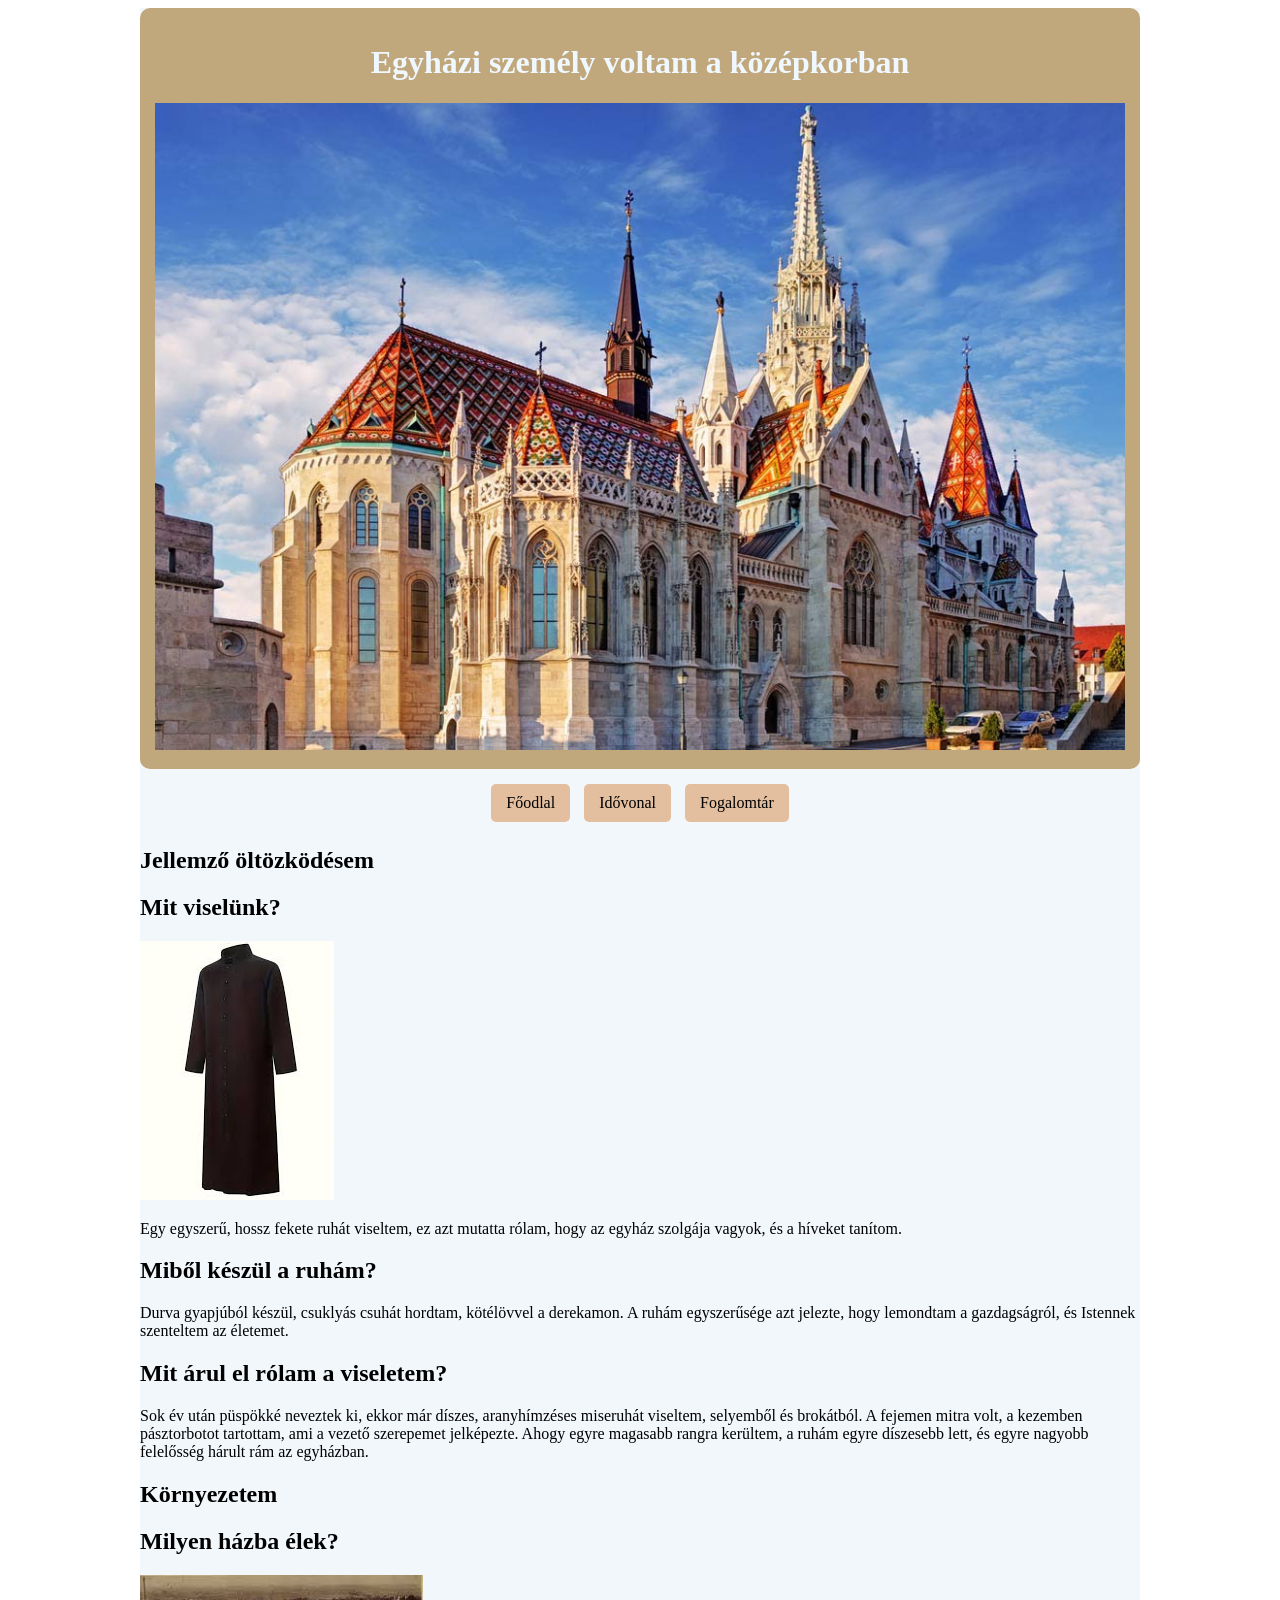
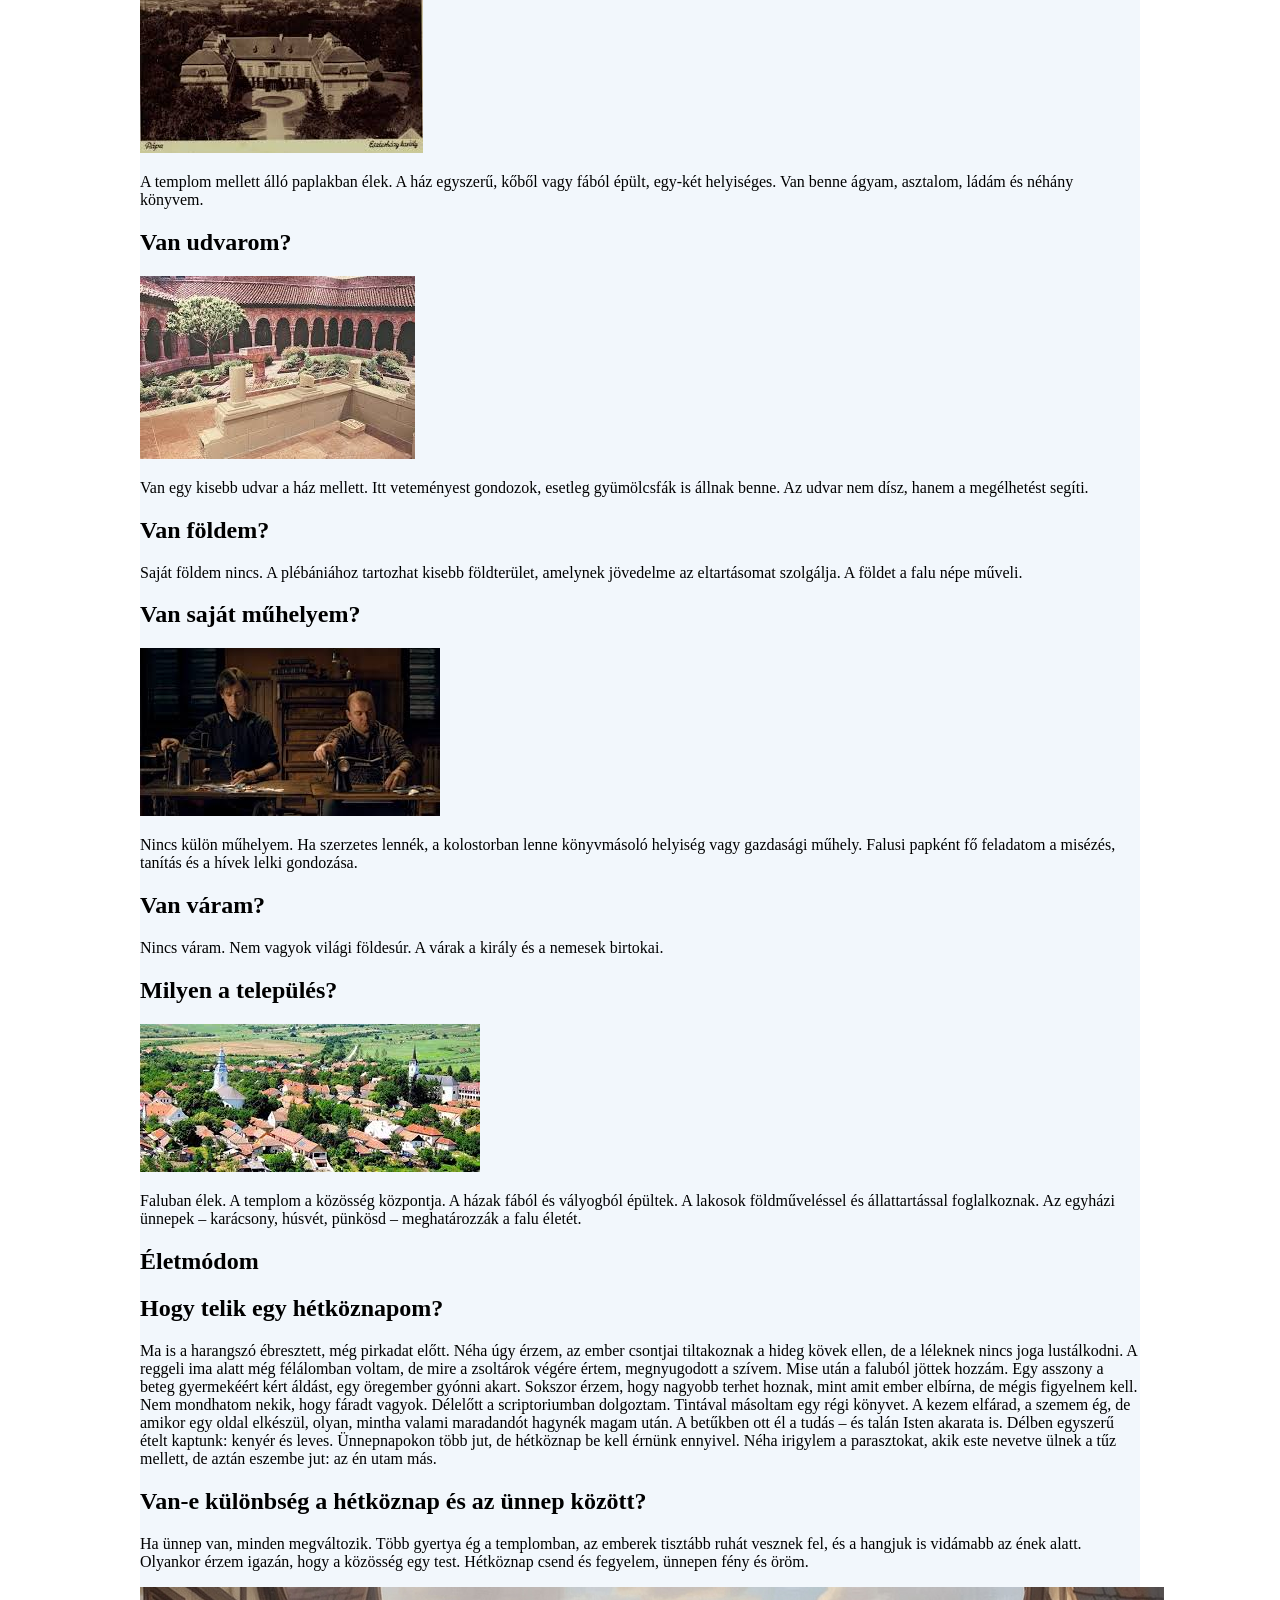
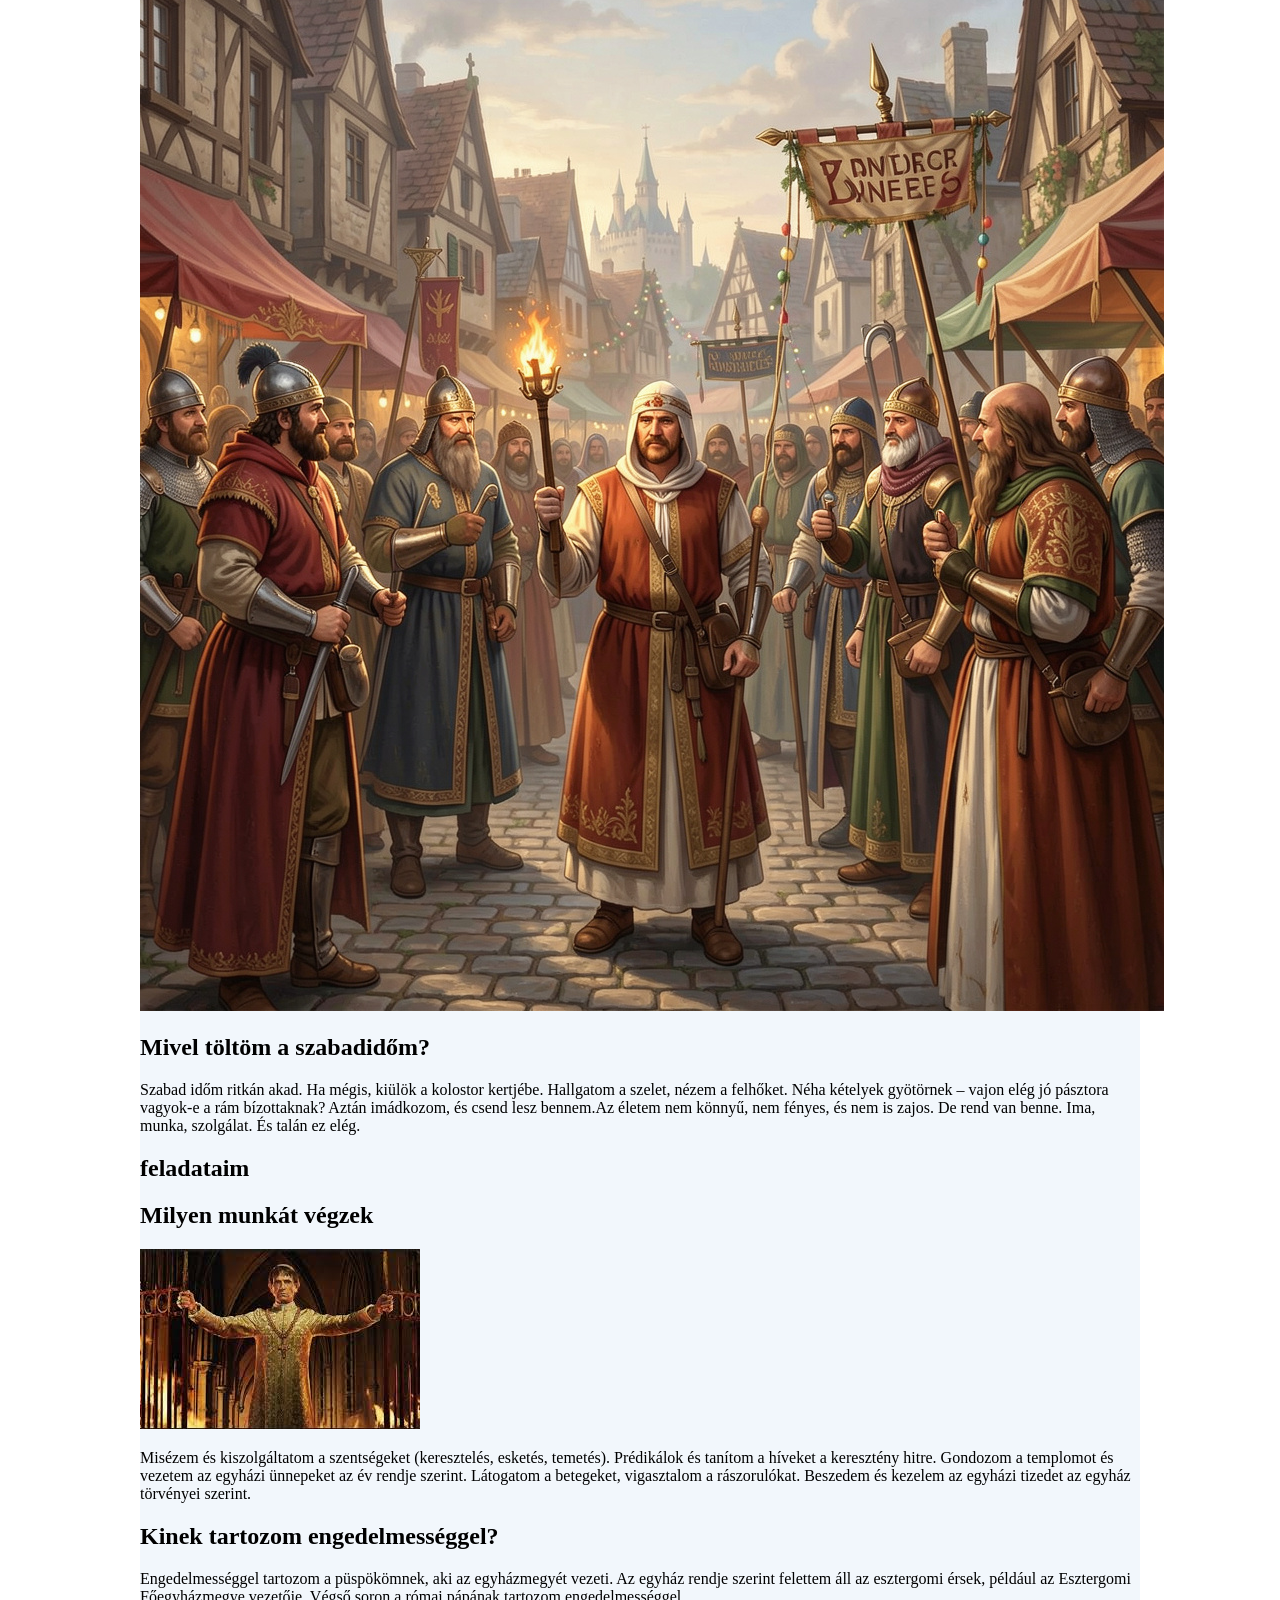
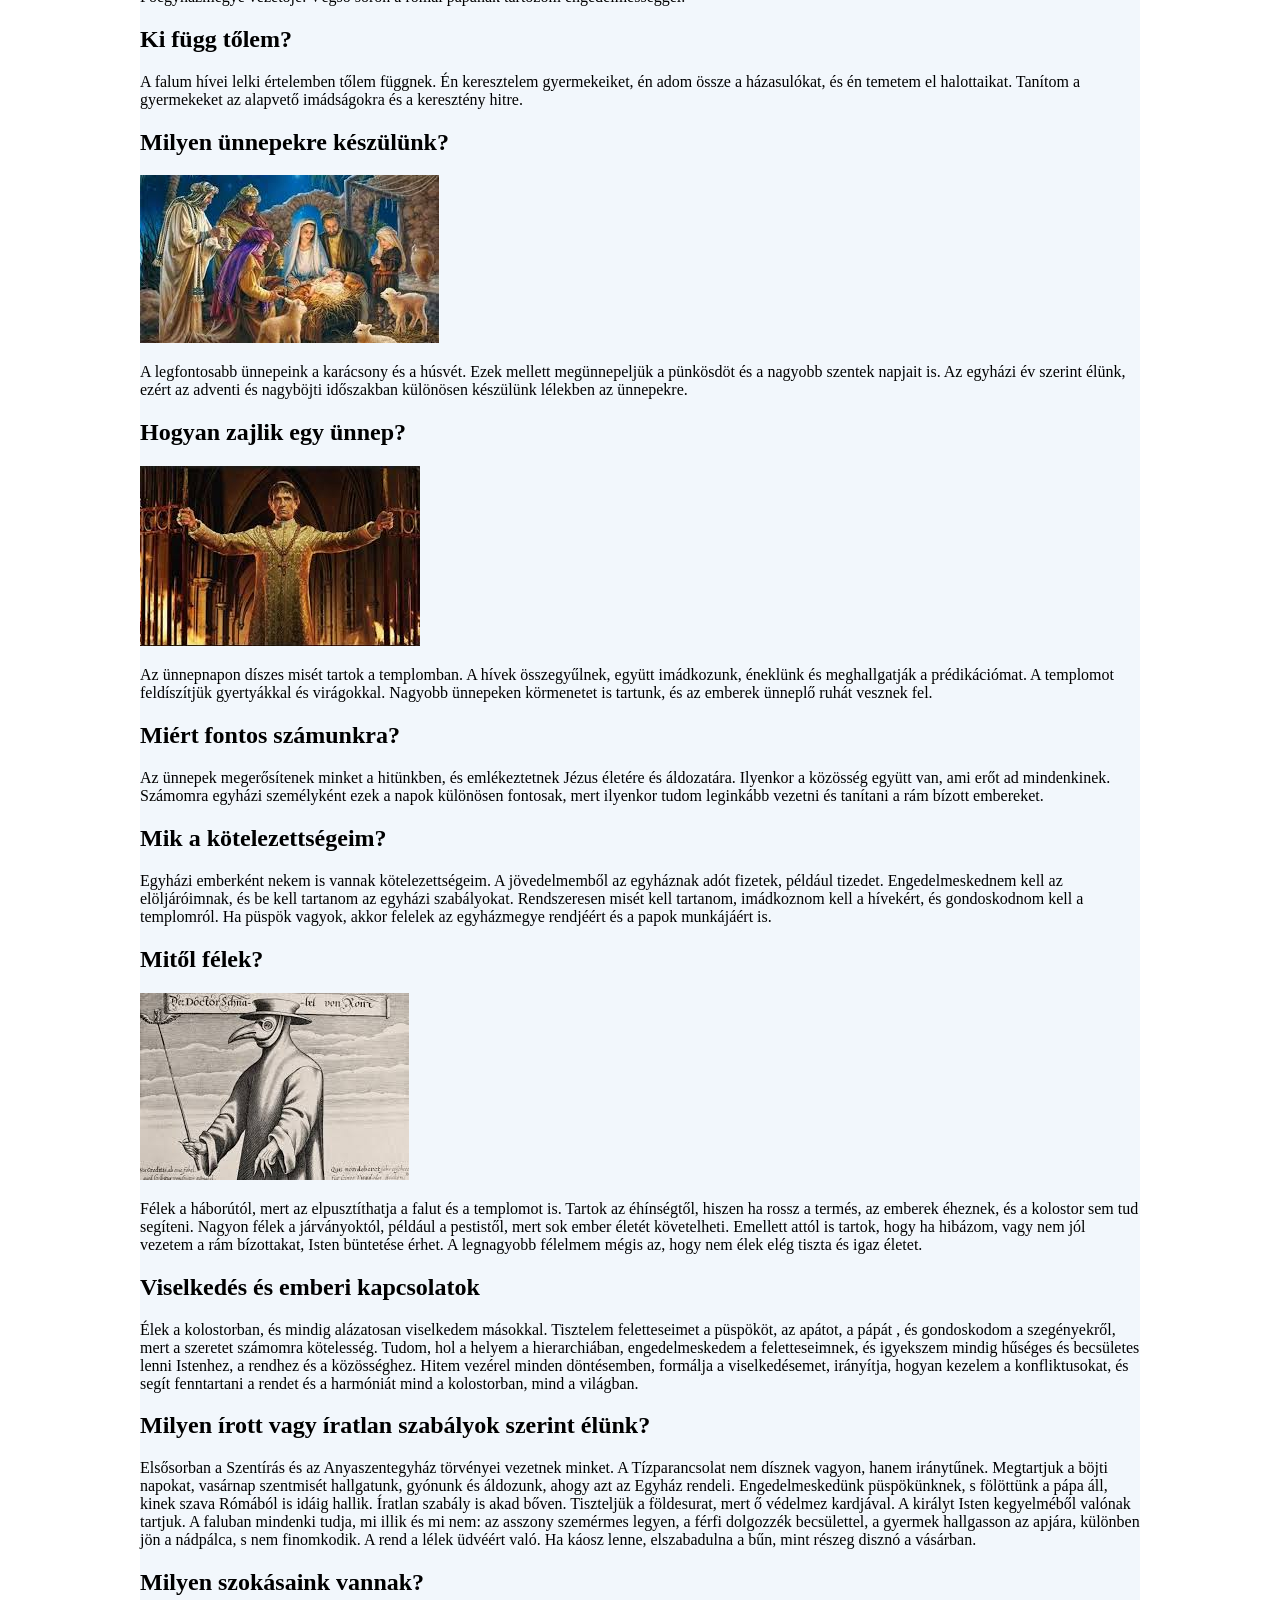
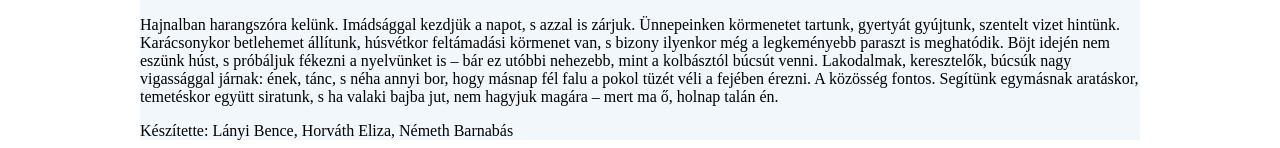
==== index.html @ 67d8bbdd "Merge branch 'main' of https://github.com/notLbence0/kozepkor_csoportmunka_9_2026" ====
<!doctype html>
<html lang="hu">
  <head>
    <meta charset="UTF-8" />
    <meta name="viewport" content="width=device-width, initial-scale=1.0" />
    <meta
      name="description"
      content="Papság, Középkori, Középkori Papság, Imádkozás, "
    />
    <meta name="keywords" content="Papság, Középkor, Imádkozás" />
    <link rel="stylesheet" href="html/formazasok.css" />
    <link rel="stylesheet" href="index.css">
    <link rel="stylesheet" href="html/menu.css">
    
    <title>Középkori Papság</title>
  </head>
  <body>
    <main>
      <header class="focimkep">
        <h1 id="focim">Egyházi személy voltam a középkorban</h1>
        <img id="fokep" src="kepek/jobbtemplom.jpg" alt="templom" />
      </header>

      <nav>
        <a href="index.html">Főodlal</a>
        <a href="html/idovonal.html">Idővonal</a>
        <a href="html/fogalmak.html">Fogalomtár</a>
      </nav>

      <article>
        <div class="jellemzoöltözködes">
          <h1>Jellemző öltözködésem</h1>
          <div>
            <h2>Mit viselünk?</h2>
            <div class="ruha">
              <img id="papiruha" src="kepek/papi ruha.jpg" alt="Papi ruha" />
              <p>
                Egy egyszerű, hossz fekete ruhát viseltem, ez azt mutatta rólam,
                hogy az egyház szolgája vagyok, és a híveket tanítom.
              </p>
            </div>

            <div class="anyag">
              <h2>Miből készül a ruhám?</h2>
              <div class="anyag">
                <p>
                  Durva gyapjúból készül, csuklyás csuhát hordtam, kötélövvel a
                  derekamon. A ruhám egyszerűsége azt jelezte, hogy lemondtam a
                  gazdagságról, és Istennek szenteltem az életemet.
                </p>
              </div>
            </div>

            <div class="viselet">
              <h2>Mit árul el rólam a viseletem?</h2>
              <div class="viselet">
                <p>
                  Sok év után püspökké neveztek ki, ekkor már díszes,
                  aranyhímzéses miseruhát viseltem, selyemből és brokátból. A
                  fejemen mitra volt, a kezemben pásztorbotot tartottam, ami a
                  vezető szerepemet jelképezte. Ahogy egyre magasabb rangra
                  kerültem, a ruhám egyre díszesebb lett, és egyre nagyobb
                  felelősség hárult rám az egyházban.
                </p>
              </div>
            </div>
          </div>
        </div>

        <div class="kornyezet">
          <h1>Környezetem</h1>
          <div class="haz">
            <h2>Milyen házba élek?</h2>
            <img id="papihaz" src="kepek/papihaz.jpg" alt="Papi ház" />
            <p>
              A templom mellett álló paplakban élek. A ház egyszerű, kőből vagy
              fából épült, egy-két helyiséges. Van benne ágyam, asztalom, ládám
              és néhány könyvem.
            </p>
          </div>
          <div class="udvar">
            <h2>Van udvarom?</h2>
            <img src="kepek/papiudvar.jpg" alt="Papi udvar" />
            <p>
              Van egy kisebb udvar a ház mellett. Itt veteményest gondozok,
              esetleg gyümölcsfák is állnak benne. Az udvar nem dísz, hanem a
              megélhetést segíti.
            </p>
          </div>

          <div class="fold">
            <h2>Van földem?</h2>
            <p>
              Saját földem nincs. A plébániához tartozhat kisebb földterület,
              amelynek jövedelme az eltartásomat szolgálja. A földet a falu népe
              műveli.
            </p>

            <div class="muhely">
              <h2>Van saját műhelyem?</h2>
              <img src="kepek/papimuhely.jpg" alt="Papi Műhey" />
              <p>
                Nincs külön műhelyem. Ha szerzetes lennék, a kolostorban lenne
                könyvmásoló helyiség vagy gazdasági műhely. Falusi papként fő
                feladatom a misézés, tanítás és a hívek lelki gondozása.
              </p>
            </div>

            <div class="var">
              <h2>Van váram?</h2>
              <p>
                Nincs váram. Nem vagyok világi földesúr. A várak a király és a
                nemesek birtokai.
              </p>
            </div>

            <div class="telepules">
              <h2>Milyen a település?</h2>
              <img src="kepek/falu.jpg" alt="Település" />
              <p>
                Faluban élek. A templom a közösség központja. A házak fából és
                vályogból épültek. A lakosok földműveléssel és állattartással
                foglalkoznak. Az egyházi ünnepek – karácsony, húsvét, pünkösd –
                meghatározzák a falu életét.
              </p>
            </div>
          </div>
        </div>

        <div class="eletmod">
          <h1>Életmódom</h1>
          <div class="hetkoznap">
            <h2>Hogy telik egy hétköznapom?</h2>
            <p>
              Ma is a harangszó ébresztett, még pirkadat előtt. Néha úgy érzem,
              az ember csontjai tiltakoznak a hideg kövek ellen, de a léleknek
              nincs joga lustálkodni. A reggeli ima alatt még félálomban voltam,
              de mire a zsoltárok végére értem, megnyugodott a szívem. Mise után
              a faluból jöttek hozzám. Egy asszony a beteg gyermekéért kért
              áldást, egy öregember gyónni akart. Sokszor érzem, hogy nagyobb
              terhet hoznak, mint amit ember elbírna, de mégis figyelnem kell.
              Nem mondhatom nekik, hogy fáradt vagyok. Délelőtt a scriptoriumban
              dolgoztam. Tintával másoltam egy régi könyvet. A kezem elfárad, a
              szemem ég, de amikor egy oldal elkészül, olyan, mintha valami
              maradandót hagynék magam után. A betűkben ott él a tudás – és
              talán Isten akarata is. Délben egyszerű ételt kaptunk: kenyér és
              leves. Ünnepnapokon több jut, de hétköznap be kell érnünk
              ennyivel. Néha irigylem a parasztokat, akik este nevetve ülnek a
              tűz mellett, de aztán eszembe jut: az én utam más.
            </p>
          </div>

          <div class="kulonbseg">
            <h2>Van-e különbség a hétköznap és az ünnep között?</h2>

            <p>
              Ha ünnep van, minden megváltozik. Több gyertya ég a templomban, az
              emberek tisztább ruhát vesznek fel, és a hangjuk is vidámabb az
              ének alatt. Olyankor érzem igazán, hogy a közösség egy test.
              Hétköznap csend és fegyelem, ünnepen fény és öröm.
            </p>
            <img id="ünnep" src="kepek/unnephez hasonlo.png" alt="Ünnep" />
          </div>

          <div class="szabadido">
            <h2>Mivel töltöm a szabadidőm?</h2>
            <p>
              Szabad időm ritkán akad. Ha mégis, kiülök a kolostor kertjébe.
              Hallgatom a szelet, nézem a felhőket. Néha kételyek gyötörnek –
              vajon elég jó pásztora vagyok-e a rám bízottaknak? Aztán
              imádkozom, és csend lesz bennem.Az életem nem könnyű, nem fényes,
              és nem is zajos. De rend van benne. Ima, munka, szolgálat. És
              talán ez elég.
            </p>
          </div>
        </div>

        <div class="feladataim">
          <h1>feladataim</h1>
          <div class="feladatok">
            <h2>Milyen munkát végzek</h2>
            <img src="kepek/papbeszel.jpg" alt="Mise tartás" />
            <p>
              Misézem és kiszolgáltatom a szentségeket (keresztelés, esketés,
              temetés). Prédikálok és tanítom a híveket a keresztény hitre.
              Gondozom a templomot és vezetem az egyházi ünnepeket az év rendje
              szerint. Látogatom a betegeket, vigasztalom a rászorulókat.
              Beszedem és kezelem az egyházi tizedet az egyház törvényei
              szerint.
            </p>
          </div>
          <div class="engedelmesseg">
            <h2>Kinek tartozom engedelmességgel?</h2>
            <p>
              Engedelmességgel tartozom a püspökömnek, aki az egyházmegyét
              vezeti. Az egyház rendje szerint felettem áll az esztergomi érsek,
              például az Esztergomi Főegyházmegye vezetője. Végső soron a római
              pápának tartozom engedelmességgel.
            </p>
          </div>

          <div class="fugges">
            <h2>Ki függ tőlem?</h2>
            <p>
              A falum hívei lelki értelemben tőlem függnek. Én keresztelem
              gyermekeiket, én adom össze a házasulókat, és én temetem el
              halottaikat. Tanítom a gyermekeket az alapvető imádságokra és a
              keresztény hitre.
            </p>
          </div>
        </div>

        <div class="unnepek">
          <div class="keszules">
            <h2>Milyen ünnepekre készülünk?</h2>
            <img src="kepek/Karacsny.jpg" alt="karácsony" />
            <p>
              A legfontosabb ünnepeink a karácsony és a húsvét. Ezek mellett
              megünnepeljük a pünkösdöt és a nagyobb szentek napjait is. Az
              egyházi év szerint élünk, ezért az adventi és nagyböjti időszakban
              különösen készülünk lélekben az ünnepekre.
            </p>
            <div class="zajlas">
              <h2>Hogyan zajlik egy ünnep?</h2>
              <img src="kepek/papbeszel.jpg" alt="Pap beszél" />
              <p>
                Az ünnepnapon díszes misét tartok a templomban. A hívek
                összegyűlnek, együtt imádkozunk, éneklünk és meghallgatják a
                prédikációmat. A templomot feldíszítjük gyertyákkal és
                virágokkal. Nagyobb ünnepeken körmenetet is tartunk, és az
                emberek ünneplő ruhát vesznek fel.
              </p>
              <div class="fontossag">
                <h2>Miért fontos számunkra?</h2>
                <p>
                  Az ünnepek megerősítenek minket a hitünkben, és emlékeztetnek
                  Jézus életére és áldozatára. Ilyenkor a közösség együtt van,
                  ami erőt ad mindenkinek. Számomra egyházi személyként ezek a
                  napok különösen fontosak, mert ilyenkor tudom leginkább
                  vezetni és tanítani a rám bízott embereket.
                </p>
              </div>
            </div>
          </div>
        </div>

        <div class="kotelezetsegesfelelmek">
          <div class="kotelezetsegek">
            <h2>Mik a kötelezettségeim?</h2>
            <p>
              Egyházi emberként nekem is vannak kötelezettségeim. A
              jövedelmemből az egyháznak adót fizetek, például tizedet.
              Engedelmeskednem kell az elöljáróimnak, és be kell tartanom az
              egyházi szabályokat. Rendszeresen misét kell tartanom, imádkoznom
              kell a hívekért, és gondoskodnom kell a templomról. Ha püspök
              vagyok, akkor felelek az egyházmegye rendjéért és a papok
              munkájáért is.
            </p>
            <div class="felelmek">
              <h2>Mitől félek?</h2>
              <img src="kepek/pestis.jpg" alt="Pestis" />
              <p>
                Félek a háborútól, mert az elpusztíthatja a falut és a templomot
                is. Tartok az éhínségtől, hiszen ha rossz a termés, az emberek
                éheznek, és a kolostor sem tud segíteni. Nagyon félek a
                járványoktól, például a pestistől, mert sok ember életét
                követelheti. Emellett attól is tartok, hogy ha hibázom, vagy nem
                jól vezetem a rám bízottakat, Isten büntetése érhet. A
                legnagyobb félelmem mégis az, hogy nem élek elég tiszta és igaz
                életet.
              </p>
            </div>
          </div>
        </div>

        <div class="viselkedesesemberikapcsolatok">
          <div class="viselkedesemberikap">
            <h2>Viselkedés és emberi kapcsolatok</h2>
            <p>
              Élek a kolostorban, és mindig alázatosan viselkedem másokkal.
              Tisztelem feletteseimet a püspököt, az apátot, a pápát , és
              gondoskodom a szegényekről, mert a szeretet számomra kötelesség.
              Tudom, hol a helyem a hierarchiában, engedelmeskedem a
              feletteseimnek, és igyekszem mindig hűséges és becsületes lenni
              Istenhez, a rendhez és a közösséghez. Hitem vezérel minden
              döntésemben, formálja a viselkedésemet, irányítja, hogyan kezelem
              a konfliktusokat, és segít fenntartani a rendet és a harmóniát
              mind a kolostorban, mind a világban.
            </p>
          </div>
        </div>

        <div class="szabalyokéshagyomanyok">
          <div class="szabalyok">
            <h2>Milyen írott vagy íratlan szabályok szerint élünk?</h2>
            <p>
              Elsősorban a Szentírás és az Anyaszentegyház törvényei vezetnek
              minket. A Tízparancsolat nem dísznek vagyon, hanem iránytűnek.
              Megtartjuk a böjti napokat, vasárnap szentmisét hallgatunk,
              gyónunk és áldozunk, ahogy azt az Egyház rendeli. Engedelmeskedünk
              püspökünknek, s fölöttünk a pápa áll, kinek szava Rómából is idáig
              hallik. Íratlan szabály is akad bőven. Tiszteljük a földesurat,
              mert ő védelmez kardjával. A királyt Isten kegyelméből valónak
              tartjuk. A faluban mindenki tudja, mi illik és mi nem: az asszony
              szemérmes legyen, a férfi dolgozzék becsülettel, a gyermek
              hallgasson az apjára, különben jön a nádpálca, s nem finomkodik. A
              rend a lélek üdvéért való. Ha káosz lenne, elszabadulna a bűn,
              mint részeg disznó a vásárban.
            </p>
            <div class="szokasok">
              <h2>Milyen szokásaink vannak?</h2>
              <p>
                Hajnalban harangszóra kelünk. Imádsággal kezdjük a napot, s
                azzal is zárjuk. Ünnepeinken körmenetet tartunk, gyertyát
                gyújtunk, szentelt vizet hintünk. Karácsonykor betlehemet
                állítunk, húsvétkor feltámadási körmenet van, s bizony ilyenkor
                még a legkeményebb paraszt is meghatódik. Böjt idején nem eszünk
                húst, s próbáljuk fékezni a nyelvünket is – bár ez utóbbi
                nehezebb, mint a kolbásztól búcsút venni. Lakodalmak,
                keresztelők, búcsúk nagy vigassággal járnak: ének, tánc, s néha
                annyi bor, hogy másnap fél falu a pokol tüzét véli a fejében
                érezni. A közösség fontos. Segítünk egymásnak aratáskor,
                temetéskor együtt siratunk, s ha valaki bajba jut, nem hagyjuk
                magára – mert ma ő, holnap talán én.
              </p>
            </div>
          </div>
        </div>
      </article>
      <footer>Készítette: Lányi Bence, Horváth Eliza, Németh Barnabás </footer>
    </main>
  </body>
</html>
---- html/formazasok.css ----
main{
    width: 80%;
    max-width: 1000px;
    margin: auto;
    background-color: rgb(242, 247, 252);
}
header{
   background-color: rgb(153, 109, 70); 
   color: aliceblue;
   text-align: center;
   padding: 10px;
    border-radius: 10px;
}
nav{
   color: aliceblue; 
}

#fokep{
    width: 100%
    
}
---- html/menu.css ----
header{
    text-align: center;
    padding: 15px;
    background-color: #c1a87c; 
    border-radius: 10px;
    margin-bottom: 10px;
}

nav a {
    text-decoration: none;
    color: rgb(0, 0, 0);
    background-color: rgb(228, 191, 159);
    padding: 10px 15px;
    margin: 5px;
    display: inline-block;
    border-radius: 5px;
}

a{
    color: black;
}

a:hover{
    color: rgb(255, 255, 255);
    text-decoration: underline;
}

nav {
    text-align: center;
}
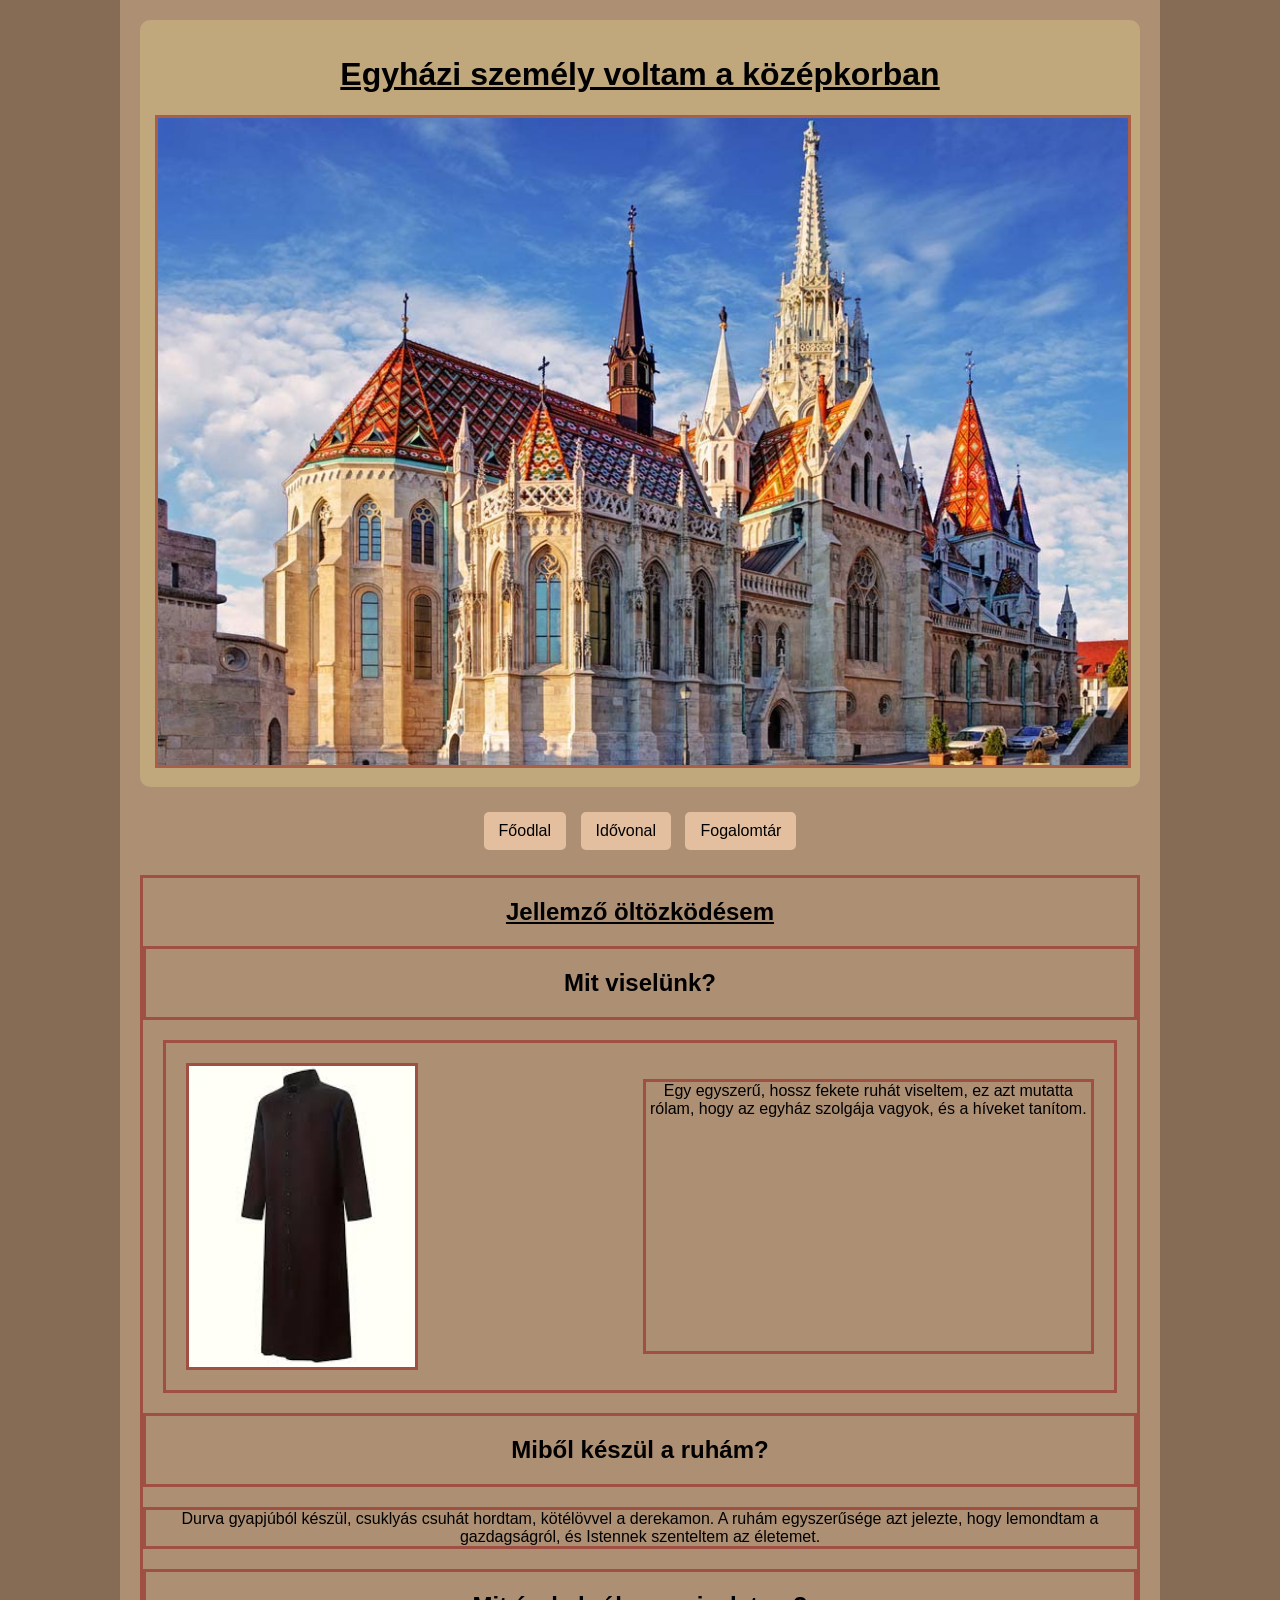
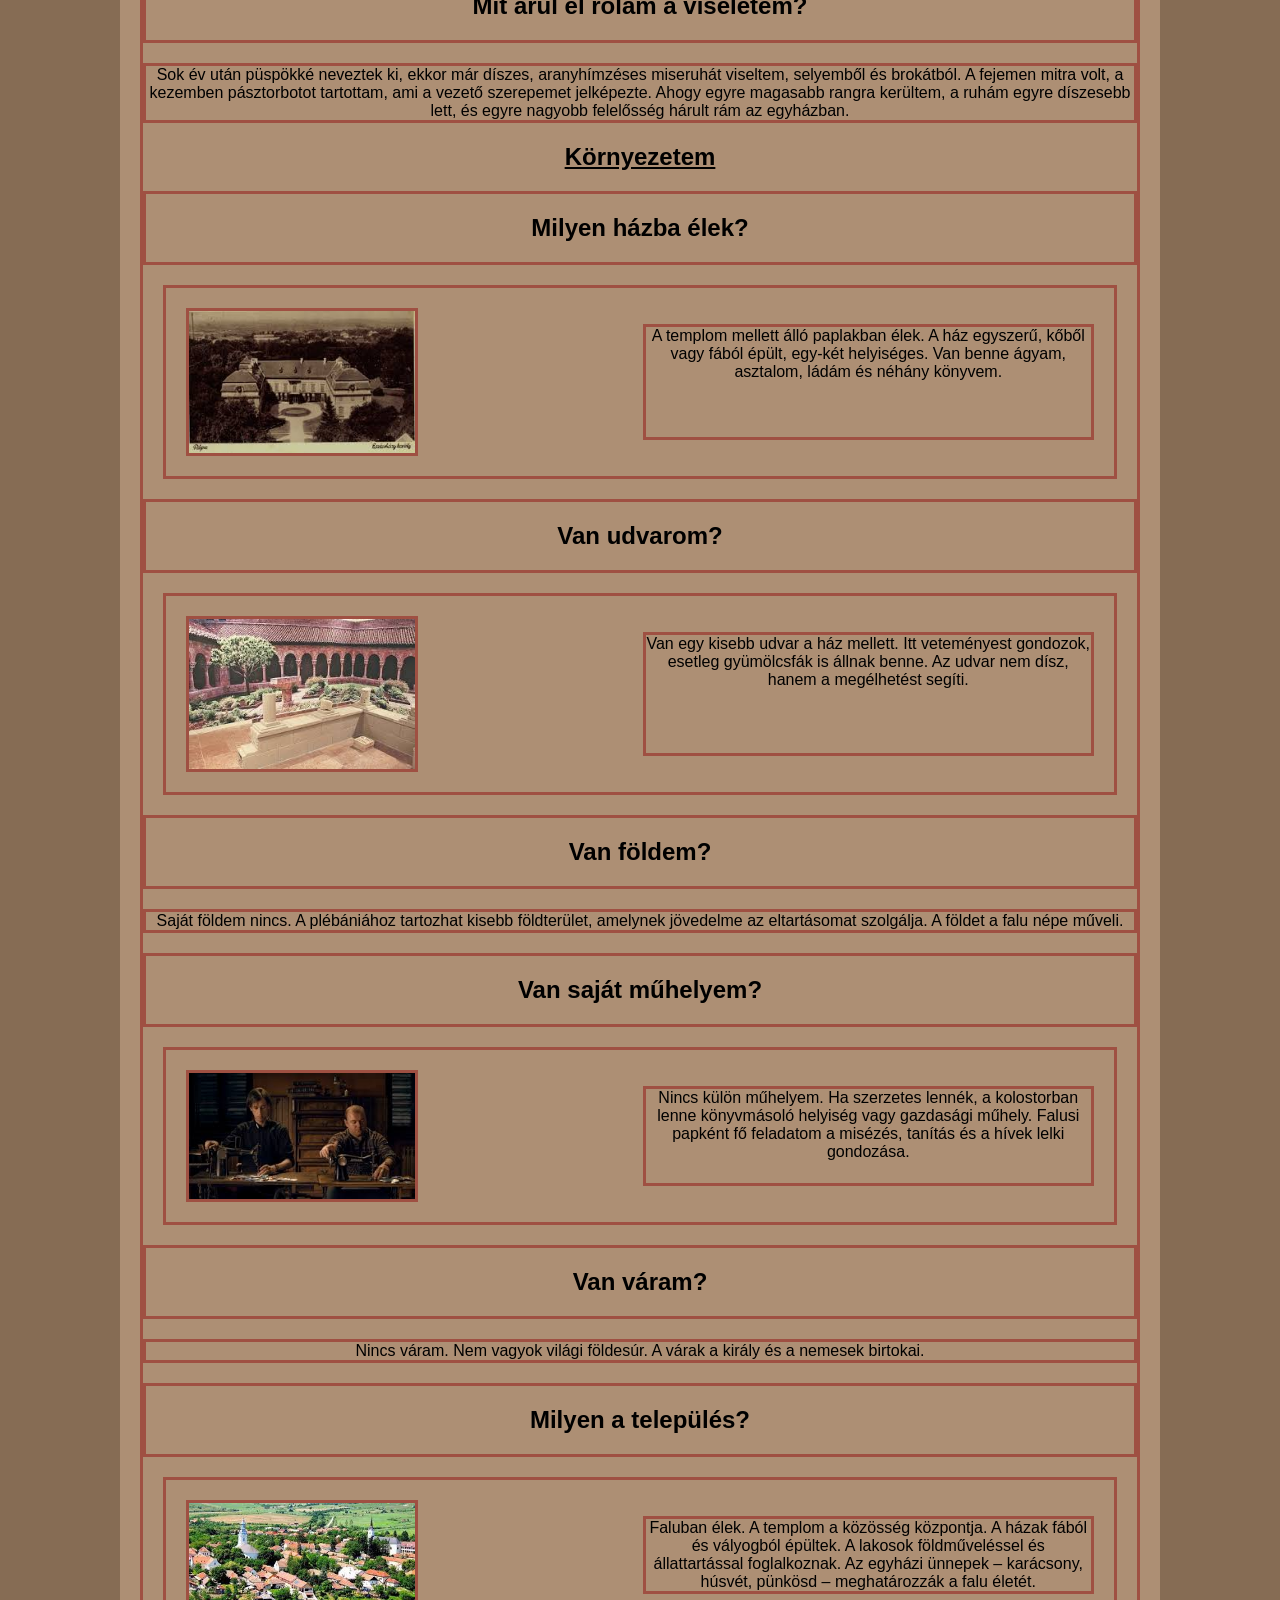
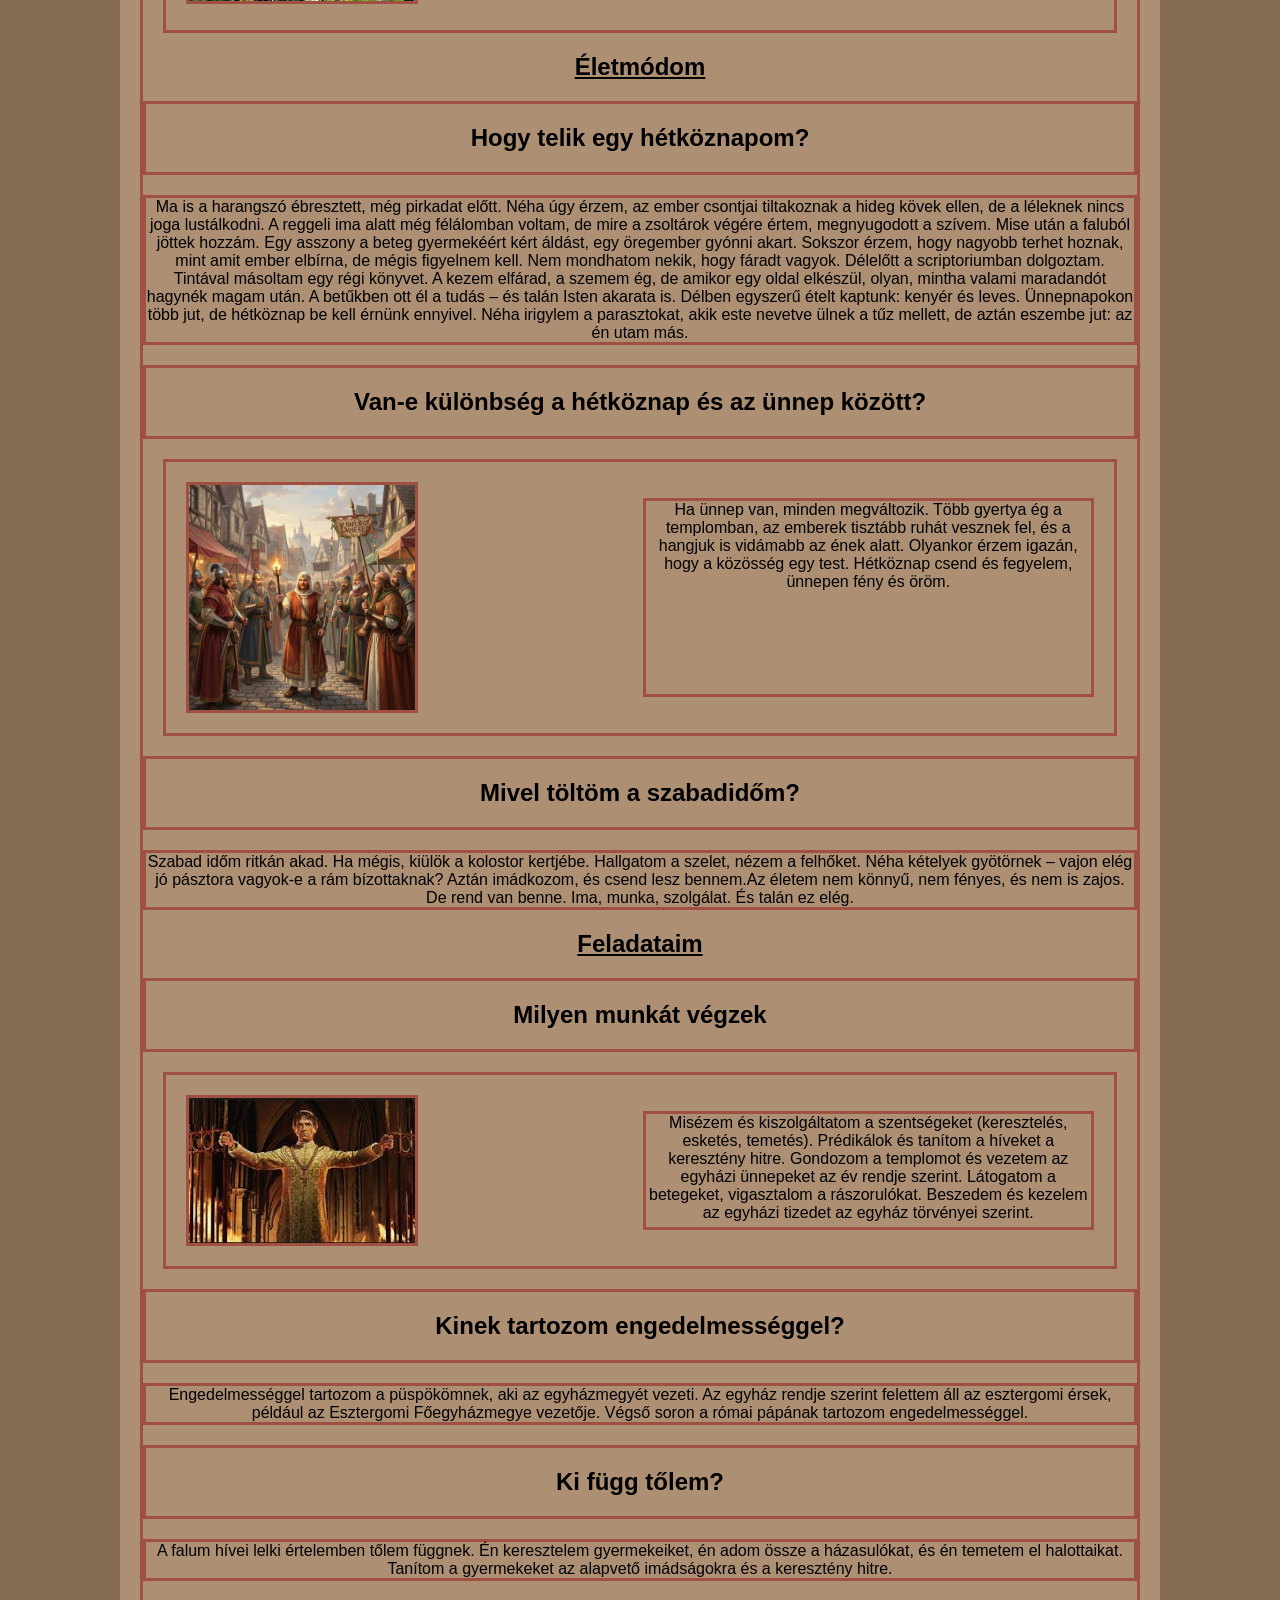
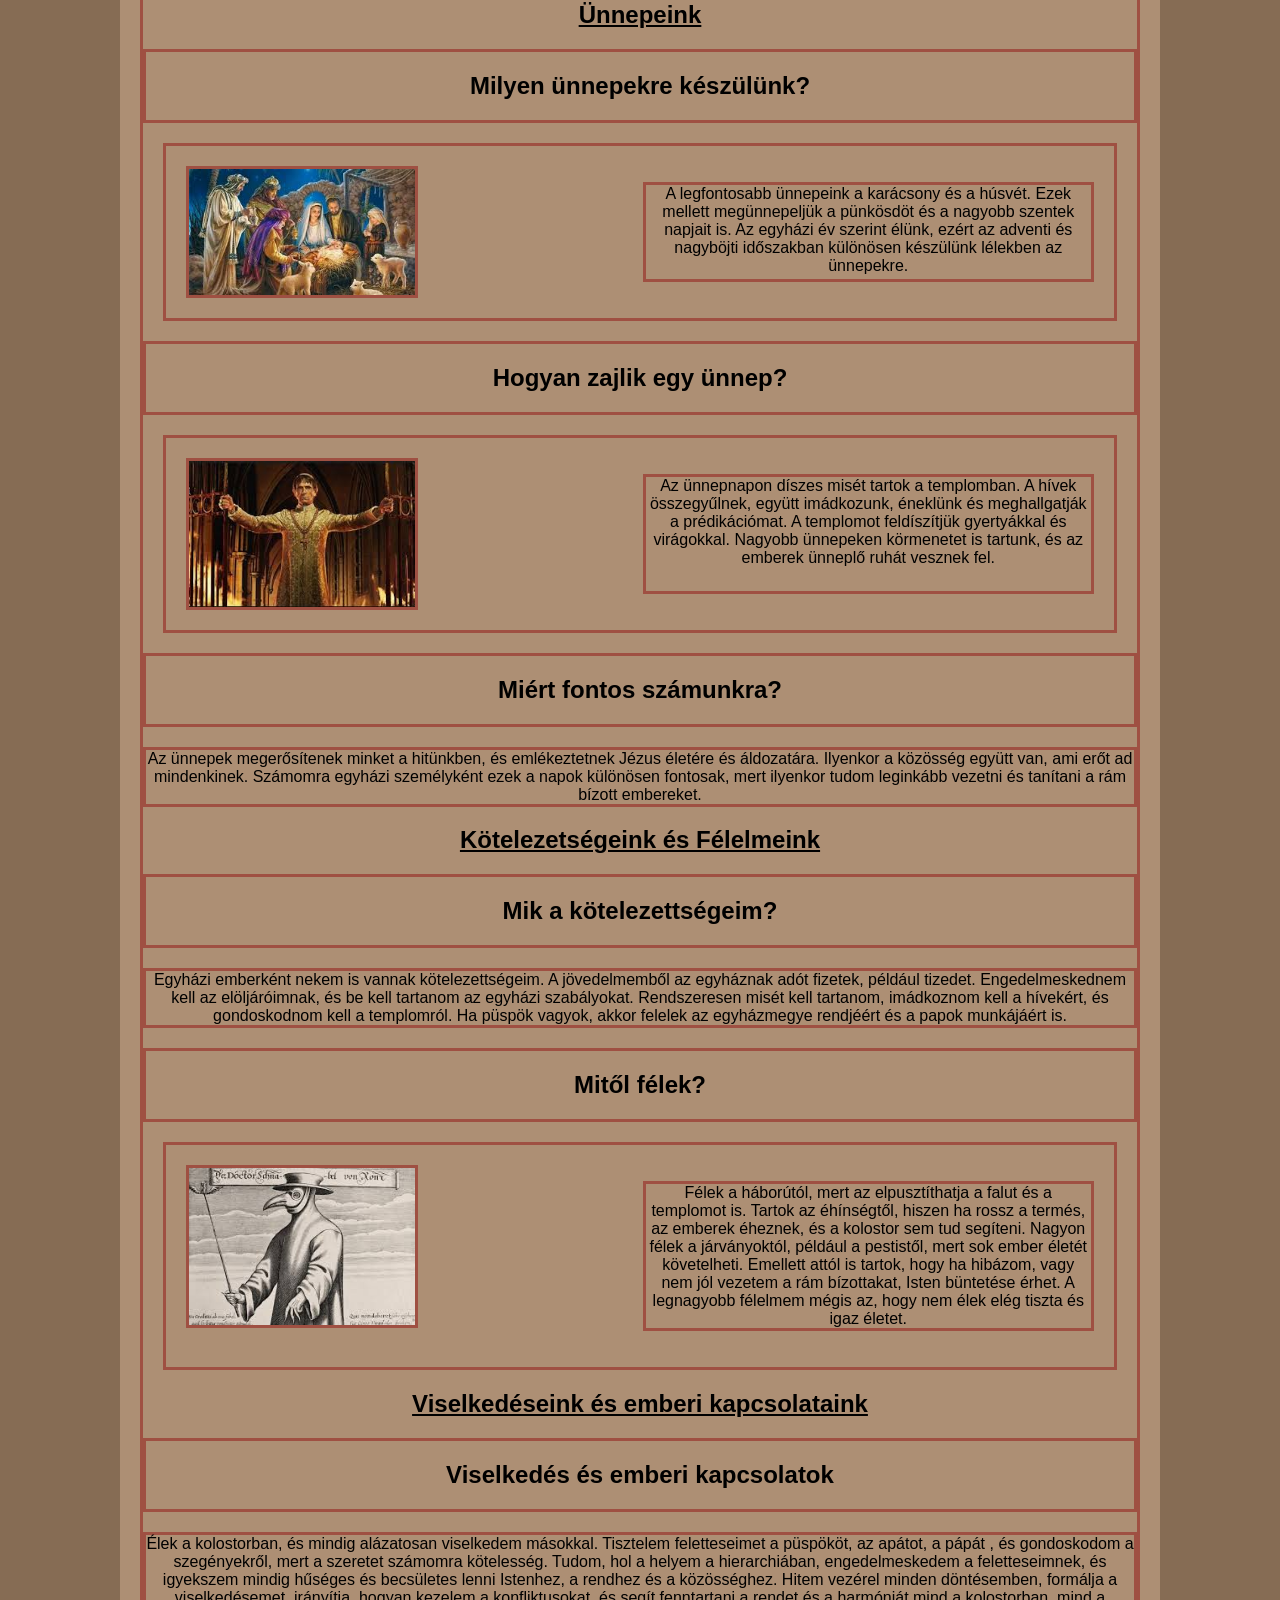
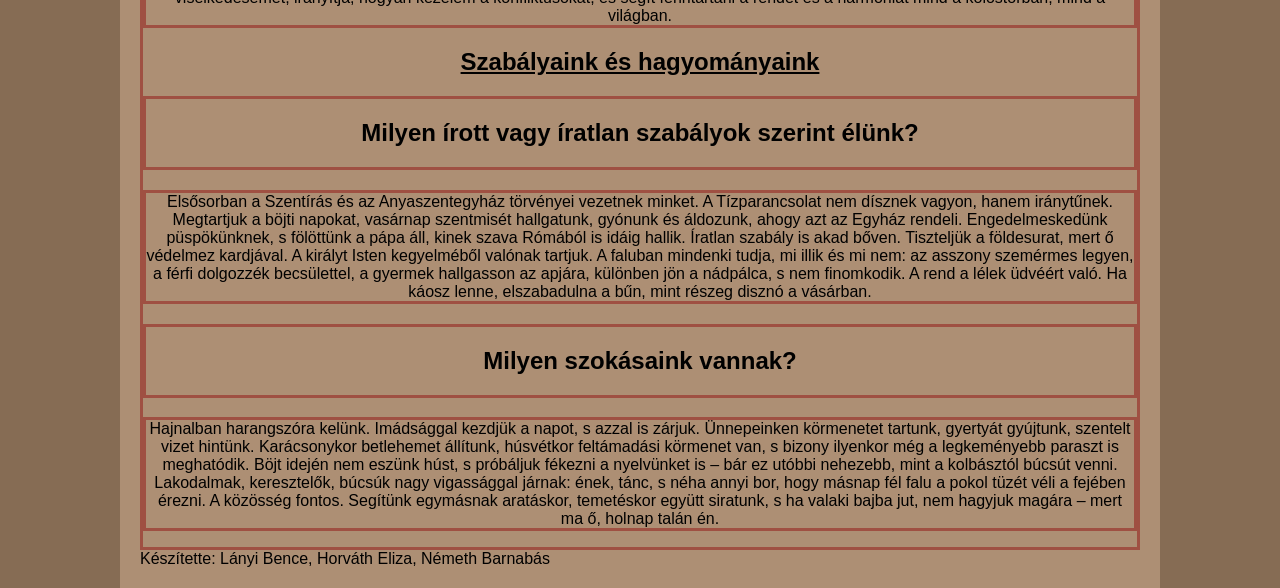
==== commit f96381a8: "index.css teszt" ====
--- a/index.html
+++ b/index.html
@@ -9,9 +9,9 @@
     />
     <meta name="keywords" content="Papság, Középkor, Imádkozás" />
     <link rel="stylesheet" href="html/formazasok.css" />
-    <link rel="stylesheet" href="index.css">
-    <link rel="stylesheet" href="html/menu.css">
-    
+    <link rel="stylesheet" href="index.css" />
+    <link rel="stylesheet" href="html/menu.css" />
+
     <title>Középkori Papság</title>
   </head>
   <body>
@@ -32,7 +32,7 @@
           <h1>Jellemző öltözködésem</h1>
           <div>
             <h2>Mit viselünk?</h2>
-            <div class="ruha">
+            <div class="elrendezes">
               <img id="papiruha" src="kepek/papi ruha.jpg" alt="Papi ruha" />
               <p>
                 Egy egyszerű, hossz fekete ruhát viseltem, ez azt mutatta rólam,
@@ -42,7 +42,6 @@
 
             <div class="anyag">
               <h2>Miből készül a ruhám?</h2>
-              <div class="anyag">
                 <p>
                   Durva gyapjúból készül, csuklyás csuhát hordtam, kötélövvel a
                   derekamon. A ruhám egyszerűsége azt jelezte, hogy lemondtam a
@@ -53,7 +52,6 @@
 
             <div class="viselet">
               <h2>Mit árul el rólam a viseletem?</h2>
-              <div class="viselet">
                 <p>
                   Sok év után püspökké neveztek ki, ekkor már díszes,
                   aranyhímzéses miseruhát viseltem, selyemből és brokátból. A
@@ -69,26 +67,30 @@
 
         <div class="kornyezet">
           <h1>Környezetem</h1>
-          <div class="haz">
+          <div class="helyiseg">
             <h2>Milyen házba élek?</h2>
-            <img id="papihaz" src="kepek/papihaz.jpg" alt="Papi ház" />
-            <p>
-              A templom mellett álló paplakban élek. A ház egyszerű, kőből vagy
-              fából épült, egy-két helyiséges. Van benne ágyam, asztalom, ládám
-              és néhány könyvem.
-            </p>
-          </div>
-          <div class="udvar">
+            <div class="elrendezes">
+              <img id="papihaz" src="kepek/papihaz.jpg" alt="Papi ház" />
+              <p>
+                A templom mellett álló paplakban élek. A ház egyszerű, kőből
+                vagy fából épült, egy-két helyiséges. Van benne ágyam, asztalom,
+                ládám és néhány könyvem.
+              </p>
+            </div>
+          </div>
+          <div class="helyiseg">
             <h2>Van udvarom?</h2>
-            <img src="kepek/papiudvar.jpg" alt="Papi udvar" />
-            <p>
-              Van egy kisebb udvar a ház mellett. Itt veteményest gondozok,
-              esetleg gyümölcsfák is állnak benne. Az udvar nem dísz, hanem a
-              megélhetést segíti.
-            </p>
-          </div>
-
-          <div class="fold">
+            <div class="elrendezes">
+              <img src="kepek/papiudvar.jpg" alt="Papi udvar" />
+              <p>
+                Van egy kisebb udvar a ház mellett. Itt veteményest gondozok,
+                esetleg gyümölcsfák is állnak benne. Az udvar nem dísz, hanem a
+                megélhetést segíti.
+              </p>
+            </div>
+          </div>
+
+          <div class="helyiseg">
             <h2>Van földem?</h2>
             <p>
               Saját földem nincs. A plébániához tartozhat kisebb földterület,
@@ -96,17 +98,19 @@
               műveli.
             </p>
 
-            <div class="muhely">
+            <div class="helyiseg">
               <h2>Van saját műhelyem?</h2>
-              <img src="kepek/papimuhely.jpg" alt="Papi Műhey" />
-              <p>
-                Nincs külön műhelyem. Ha szerzetes lennék, a kolostorban lenne
-                könyvmásoló helyiség vagy gazdasági műhely. Falusi papként fő
-                feladatom a misézés, tanítás és a hívek lelki gondozása.
-              </p>
-            </div>
-
-            <div class="var">
+              <div class="elrendezes">
+                <img src="kepek/papimuhely.jpg" alt="Papi Műhey" />
+                <p>
+                  Nincs külön műhelyem. Ha szerzetes lennék, a kolostorban lenne
+                  könyvmásoló helyiség vagy gazdasági műhely. Falusi papként fő
+                  feladatom a misézés, tanítás és a hívek lelki gondozása.
+                </p>
+              </div>
+            </div>
+
+            <div class="helyiseg">
               <h2>Van váram?</h2>
               <p>
                 Nincs váram. Nem vagyok világi földesúr. A várak a király és a
@@ -114,15 +118,17 @@
               </p>
             </div>
 
-            <div class="telepules">
+            <div class="helyiseg">
               <h2>Milyen a település?</h2>
-              <img src="kepek/falu.jpg" alt="Település" />
-              <p>
-                Faluban élek. A templom a közösség központja. A házak fából és
-                vályogból épültek. A lakosok földműveléssel és állattartással
-                foglalkoznak. Az egyházi ünnepek – karácsony, húsvét, pünkösd –
-                meghatározzák a falu életét.
-              </p>
+              <div class="elrendezes">
+                <img src="kepek/falu.jpg" alt="Település" />
+                <p>
+                  Faluban élek. A templom a közösség központja. A házak fából és
+                  vályogból épültek. A lakosok földműveléssel és állattartással
+                  foglalkoznak. Az egyházi ünnepek – karácsony, húsvét, pünkösd
+                  – meghatározzák a falu életét.
+                </p>
+              </div>
             </div>
           </div>
         </div>
@@ -152,14 +158,15 @@
 
           <div class="kulonbseg">
             <h2>Van-e különbség a hétköznap és az ünnep között?</h2>
-
-            <p>
-              Ha ünnep van, minden megváltozik. Több gyertya ég a templomban, az
-              emberek tisztább ruhát vesznek fel, és a hangjuk is vidámabb az
-              ének alatt. Olyankor érzem igazán, hogy a közösség egy test.
-              Hétköznap csend és fegyelem, ünnepen fény és öröm.
-            </p>
-            <img id="ünnep" src="kepek/unnephez hasonlo.png" alt="Ünnep" />
+            <div class="elrendezes">
+              <img id="ünnep" src="kepek/unnephez hasonlo.png" alt="Ünnep" />
+              <p>
+                Ha ünnep van, minden megváltozik. Több gyertya ég a templomban,
+                az emberek tisztább ruhát vesznek fel, és a hangjuk is vidámabb
+                az ének alatt. Olyankor érzem igazán, hogy a közösség egy test.
+                Hétköznap csend és fegyelem, ünnepen fény és öröm.
+              </p>
+            </div>
           </div>
 
           <div class="szabadido">
@@ -176,18 +183,20 @@
         </div>
 
         <div class="feladataim">
-          <h1>feladataim</h1>
+          <h1>Feladataim</h1>
           <div class="feladatok">
             <h2>Milyen munkát végzek</h2>
-            <img src="kepek/papbeszel.jpg" alt="Mise tartás" />
-            <p>
-              Misézem és kiszolgáltatom a szentségeket (keresztelés, esketés,
-              temetés). Prédikálok és tanítom a híveket a keresztény hitre.
-              Gondozom a templomot és vezetem az egyházi ünnepeket az év rendje
-              szerint. Látogatom a betegeket, vigasztalom a rászorulókat.
-              Beszedem és kezelem az egyházi tizedet az egyház törvényei
-              szerint.
-            </p>
+            <div class="elrendezes">
+              <img src="kepek/papbeszel.jpg" alt="Mise tartás" />
+              <p>
+                Misézem és kiszolgáltatom a szentségeket (keresztelés, esketés,
+                temetés). Prédikálok és tanítom a híveket a keresztény hitre.
+                Gondozom a templomot és vezetem az egyházi ünnepeket az év
+                rendje szerint. Látogatom a betegeket, vigasztalom a
+                rászorulókat. Beszedem és kezelem az egyházi tizedet az egyház
+                törvényei szerint.
+              </p>
+            </div>
           </div>
           <div class="engedelmesseg">
             <h2>Kinek tartozom engedelmességgel?</h2>
@@ -211,25 +220,30 @@
         </div>
 
         <div class="unnepek">
+          <h1>Ünnepeink</h1>
           <div class="keszules">
             <h2>Milyen ünnepekre készülünk?</h2>
-            <img src="kepek/Karacsny.jpg" alt="karácsony" />
-            <p>
-              A legfontosabb ünnepeink a karácsony és a húsvét. Ezek mellett
-              megünnepeljük a pünkösdöt és a nagyobb szentek napjait is. Az
-              egyházi év szerint élünk, ezért az adventi és nagyböjti időszakban
-              különösen készülünk lélekben az ünnepekre.
-            </p>
+            <div class="elrendezes">
+              <img src="kepek/Karacsny.jpg" alt="karácsony" />
+              <p>
+                A legfontosabb ünnepeink a karácsony és a húsvét. Ezek mellett
+                megünnepeljük a pünkösdöt és a nagyobb szentek napjait is. Az
+                egyházi év szerint élünk, ezért az adventi és nagyböjti
+                időszakban különösen készülünk lélekben az ünnepekre.
+              </p>
+            </div>
             <div class="zajlas">
               <h2>Hogyan zajlik egy ünnep?</h2>
-              <img src="kepek/papbeszel.jpg" alt="Pap beszél" />
-              <p>
-                Az ünnepnapon díszes misét tartok a templomban. A hívek
-                összegyűlnek, együtt imádkozunk, éneklünk és meghallgatják a
-                prédikációmat. A templomot feldíszítjük gyertyákkal és
-                virágokkal. Nagyobb ünnepeken körmenetet is tartunk, és az
-                emberek ünneplő ruhát vesznek fel.
-              </p>
+              <div class="elrendezes">
+                <img src="kepek/papbeszel.jpg" alt="Pap beszél" />
+                <p>
+                  Az ünnepnapon díszes misét tartok a templomban. A hívek
+                  összegyűlnek, együtt imádkozunk, éneklünk és meghallgatják a
+                  prédikációmat. A templomot feldíszítjük gyertyákkal és
+                  virágokkal. Nagyobb ünnepeken körmenetet is tartunk, és az
+                  emberek ünneplő ruhát vesznek fel.
+                </p>
+              </div>
               <div class="fontossag">
                 <h2>Miért fontos számunkra?</h2>
                 <p>
@@ -245,6 +259,7 @@
         </div>
 
         <div class="kotelezetsegesfelelmek">
+          <h1>Kötelezetségeink és Félelmeink</h1>
           <div class="kotelezetsegek">
             <h2>Mik a kötelezettségeim?</h2>
             <p>
@@ -258,22 +273,25 @@
             </p>
             <div class="felelmek">
               <h2>Mitől félek?</h2>
-              <img src="kepek/pestis.jpg" alt="Pestis" />
-              <p>
-                Félek a háborútól, mert az elpusztíthatja a falut és a templomot
-                is. Tartok az éhínségtől, hiszen ha rossz a termés, az emberek
-                éheznek, és a kolostor sem tud segíteni. Nagyon félek a
-                járványoktól, például a pestistől, mert sok ember életét
-                követelheti. Emellett attól is tartok, hogy ha hibázom, vagy nem
-                jól vezetem a rám bízottakat, Isten büntetése érhet. A
-                legnagyobb félelmem mégis az, hogy nem élek elég tiszta és igaz
-                életet.
-              </p>
+              <div class="elrendezes">
+                <img src="kepek/pestis.jpg" alt="Pestis" />
+                <p>
+                  Félek a háborútól, mert az elpusztíthatja a falut és a
+                  templomot is. Tartok az éhínségtől, hiszen ha rossz a termés,
+                  az emberek éheznek, és a kolostor sem tud segíteni. Nagyon
+                  félek a járványoktól, például a pestistől, mert sok ember
+                  életét követelheti. Emellett attól is tartok, hogy ha hibázom,
+                  vagy nem jól vezetem a rám bízottakat, Isten büntetése érhet.
+                  A legnagyobb félelmem mégis az, hogy nem élek elég tiszta és
+                  igaz életet.
+                </p>
+              </div>
             </div>
           </div>
         </div>
 
         <div class="viselkedesesemberikapcsolatok">
+          <h1>Viselkedéseink és emberi kapcsolataink</h1>
           <div class="viselkedesemberikap">
             <h2>Viselkedés és emberi kapcsolatok</h2>
             <p>
@@ -291,6 +309,7 @@
         </div>
 
         <div class="szabalyokéshagyomanyok">
+          <h1>Szabályaink és hagyományaink</h1>
           <div class="szabalyok">
             <h2>Milyen írott vagy íratlan szabályok szerint élünk?</h2>
             <p>
@@ -327,7 +346,7 @@
           </div>
         </div>
       </article>
-      <footer>Készítette: Lányi Bence, Horváth Eliza, Németh Barnabás </footer>
+      <footer>Készítette: Lányi Bence, Horváth Eliza, Németh Barnabás</footer>
     </main>
   </body>
 </html>
--- a/html/formazasok.css
+++ b/html/formazasok.css
@@ -18,4 +18,52 @@
 #fokep{
     width: 100%
     
-}+}
+
+body {
+    font-family: Arial, sans-serif;
+    margin: 0;
+    background-color: rgb(134, 108, 84);
+}
+
+main {
+    width: 80%;
+    margin: auto;
+    background: rgb(173, 143, 116);
+    padding: 20px;
+}
+
+header {
+    text-align: center;
+    padding: 10px;
+    background-color: rgb(153, 109, 70);
+    color: rgb(0, 0, 0);
+}
+
+nav {
+    text-align: center;
+    margin: 20px 0;
+}
+
+nav a {
+    text-decoration: none;
+    color: rgb(0, 0, 0);
+    background-color: rgb(228, 191, 159);
+    padding: 10px 15px;
+    margin: 5px;
+    display: inline-block;
+    border-radius: 5px;
+}
+
+nav a:hover {
+    background-color: rgb(228, 191, 159);
+}
+
+article h2 {
+    text-align: center;
+}
+
+.esemeny img {
+    width: 100%;
+    height: auto;
+}
--- a/index.css
+++ b/index.css
@@ -0,0 +1,36 @@
+img {
+    width: 50%;
+    border: solid rgba(143, 12, 12, 0.473) 3px;
+}
+
+p {
+    border: solid rgba(143, 12, 12, 0.473) 3px;
+    text-align: center;
+}
+
+h2 {
+    padding: 20px;
+    border: solid rgba(143, 12, 12, 0.473) 3px;
+}
+
+h1 {
+    text-align: center;
+    text-decoration: underline;
+}
+
+.jellemzoöltözkodes {
+    padding-top: 20px;
+}
+
+.elrendezes {
+    display: grid;
+    grid-template-columns: 2fr 2fr;
+    padding: 20px;
+    margin: 20px;
+    border: solid rgba(143, 12, 12, 0.473) 3px;
+    gap: 5px;
+}
+
+article {
+    border: solid rgba(143, 12, 12, 0.473) 3px
+}
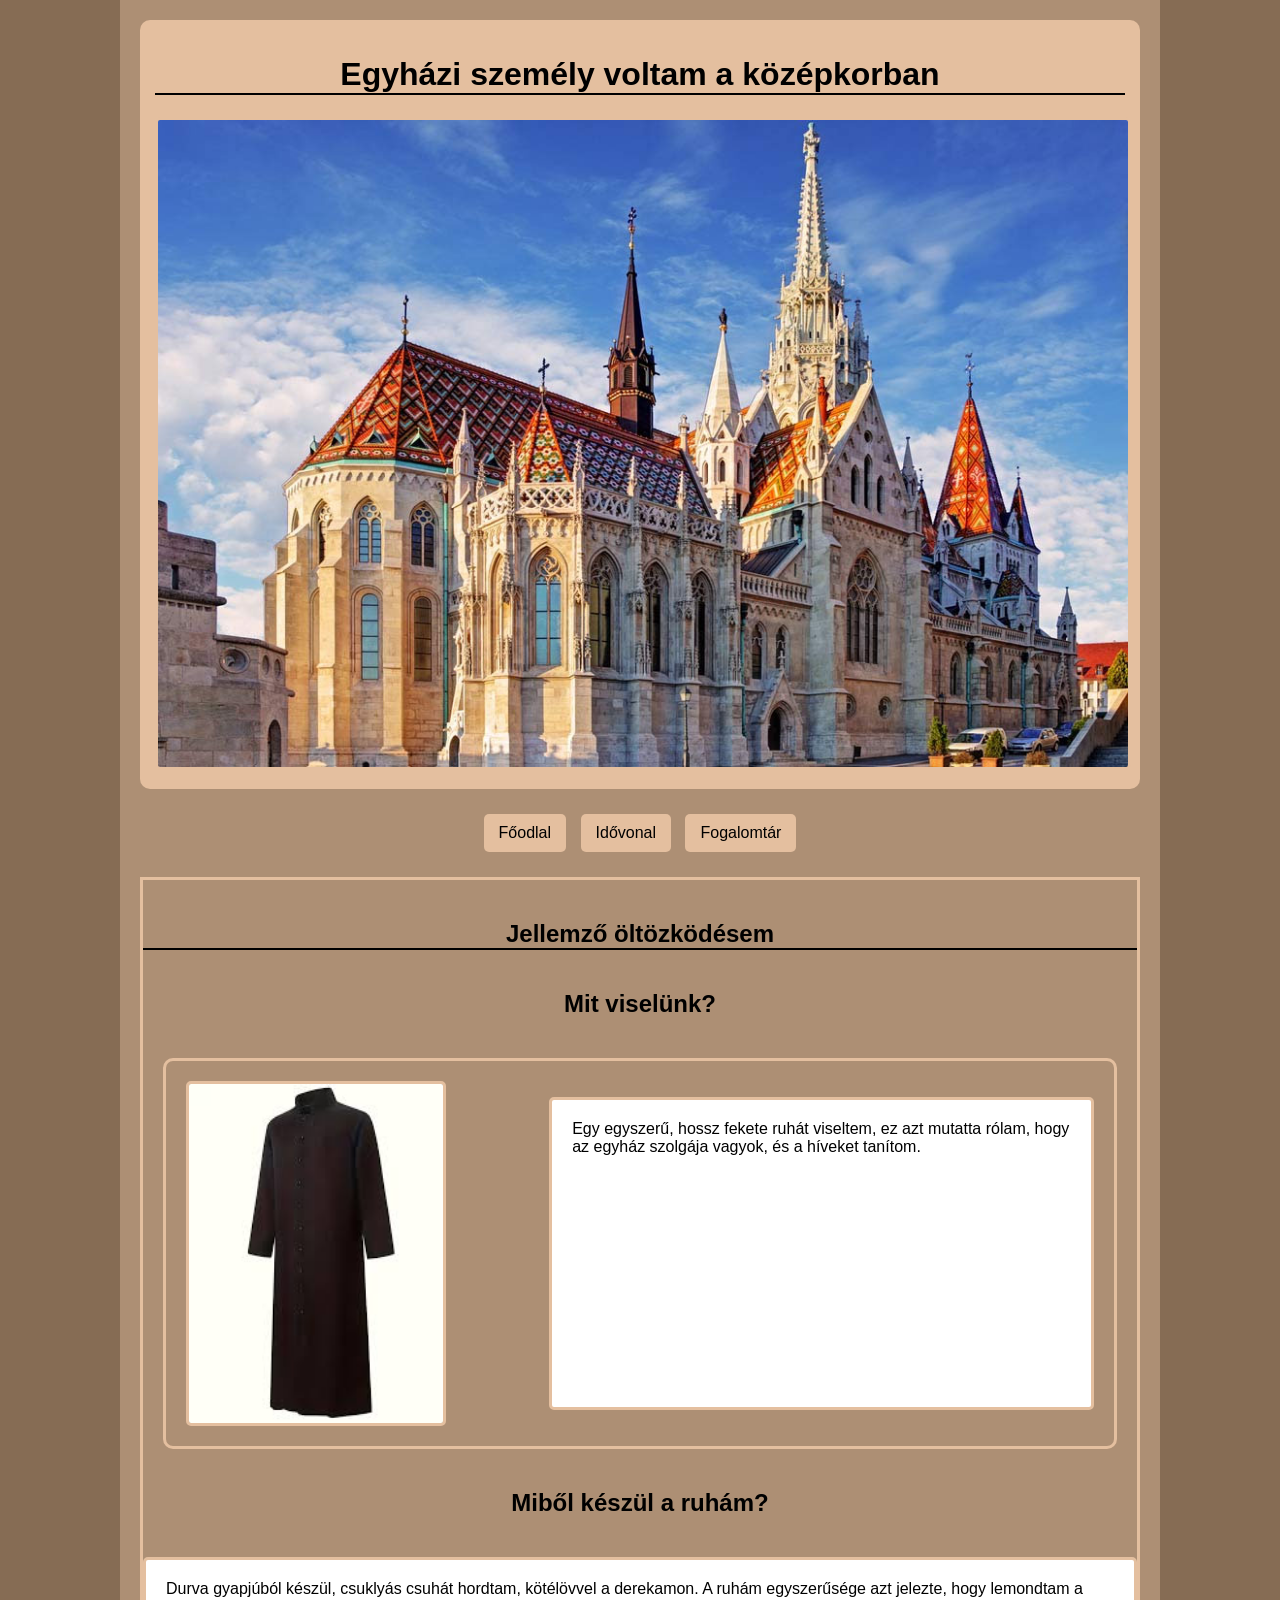
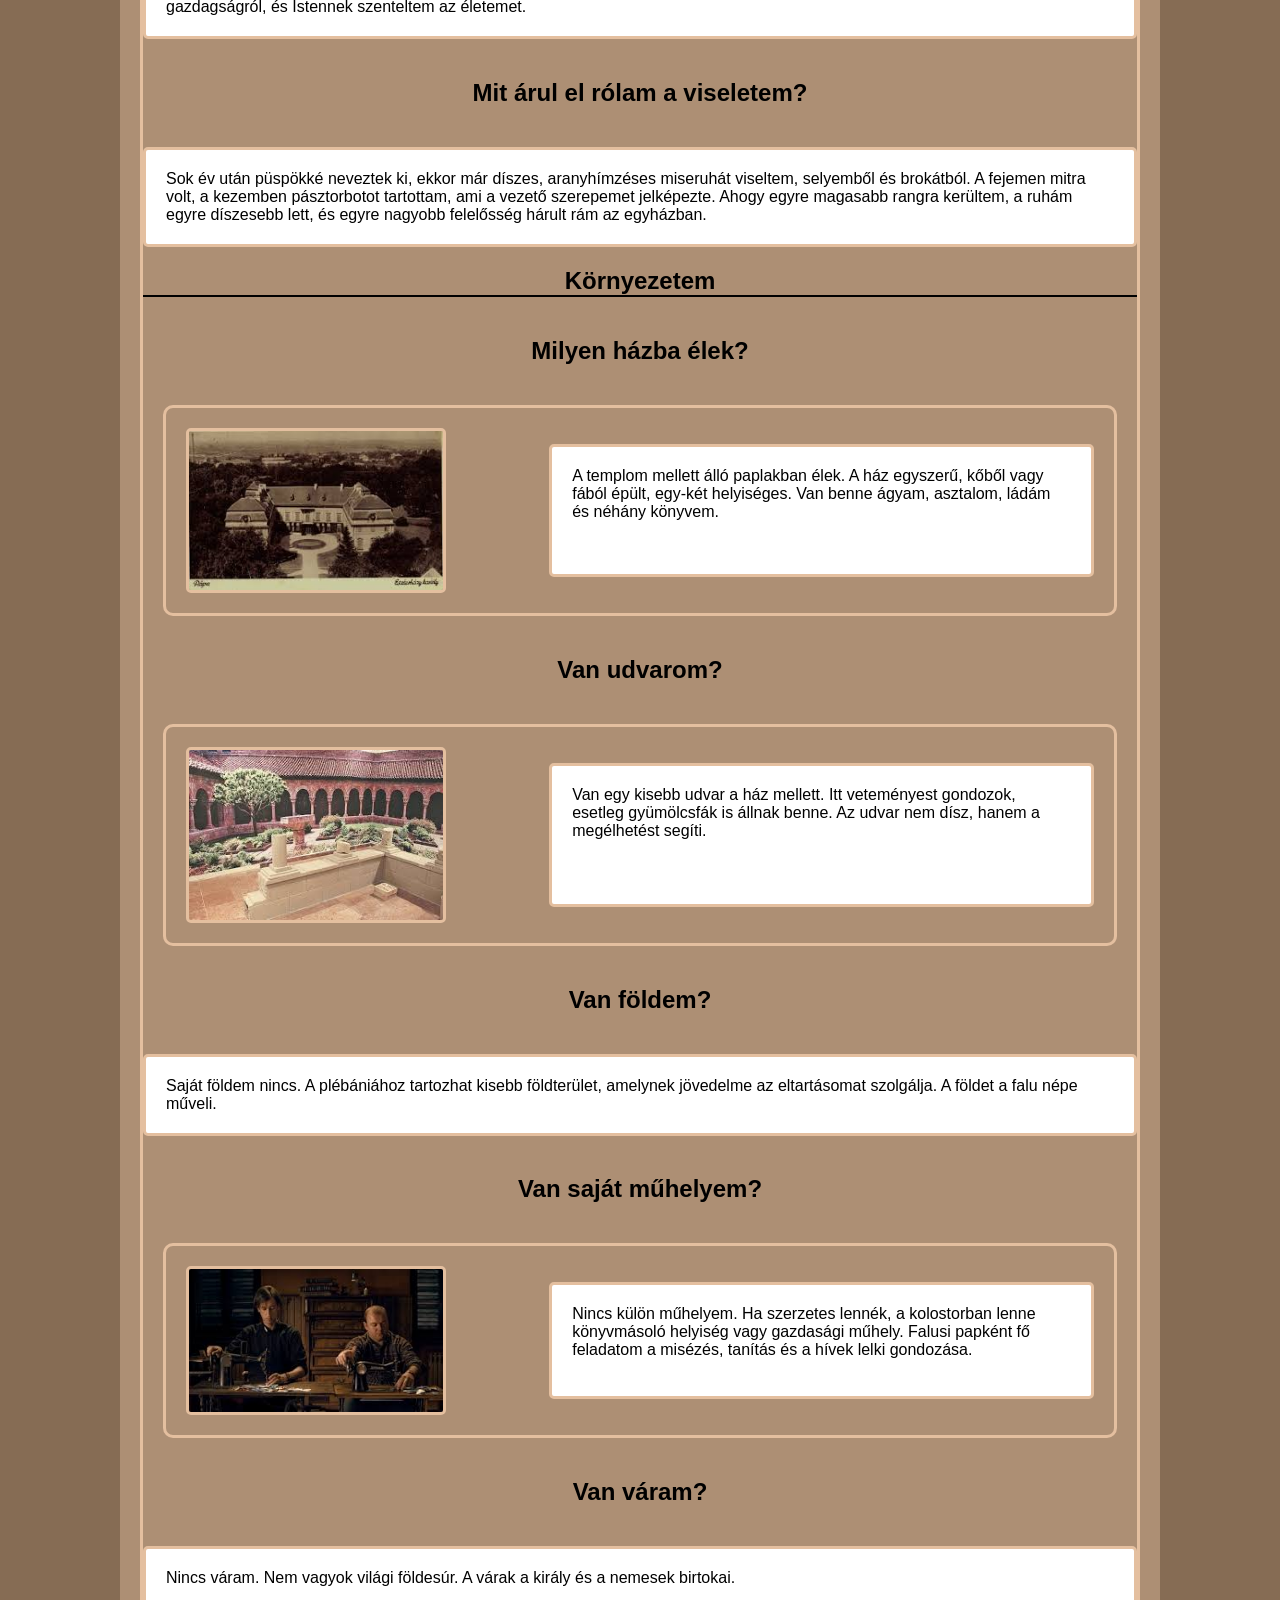
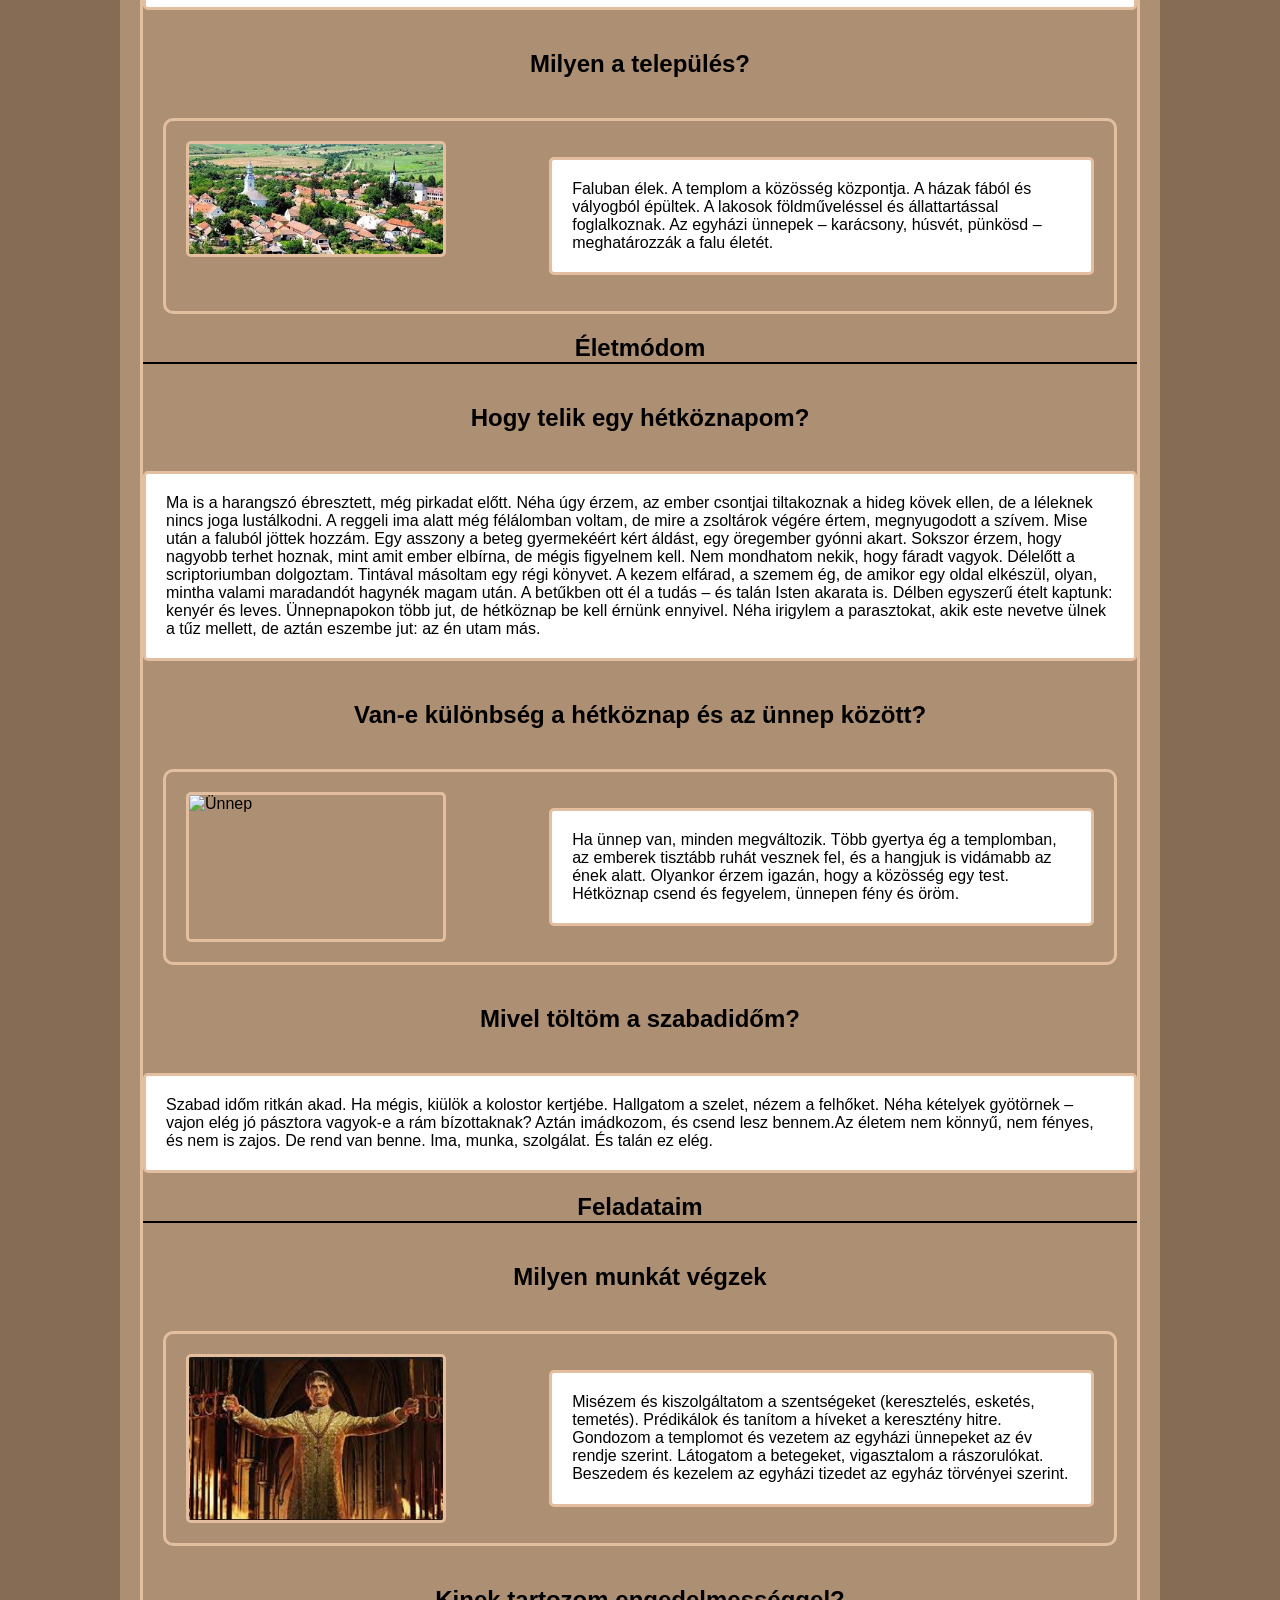
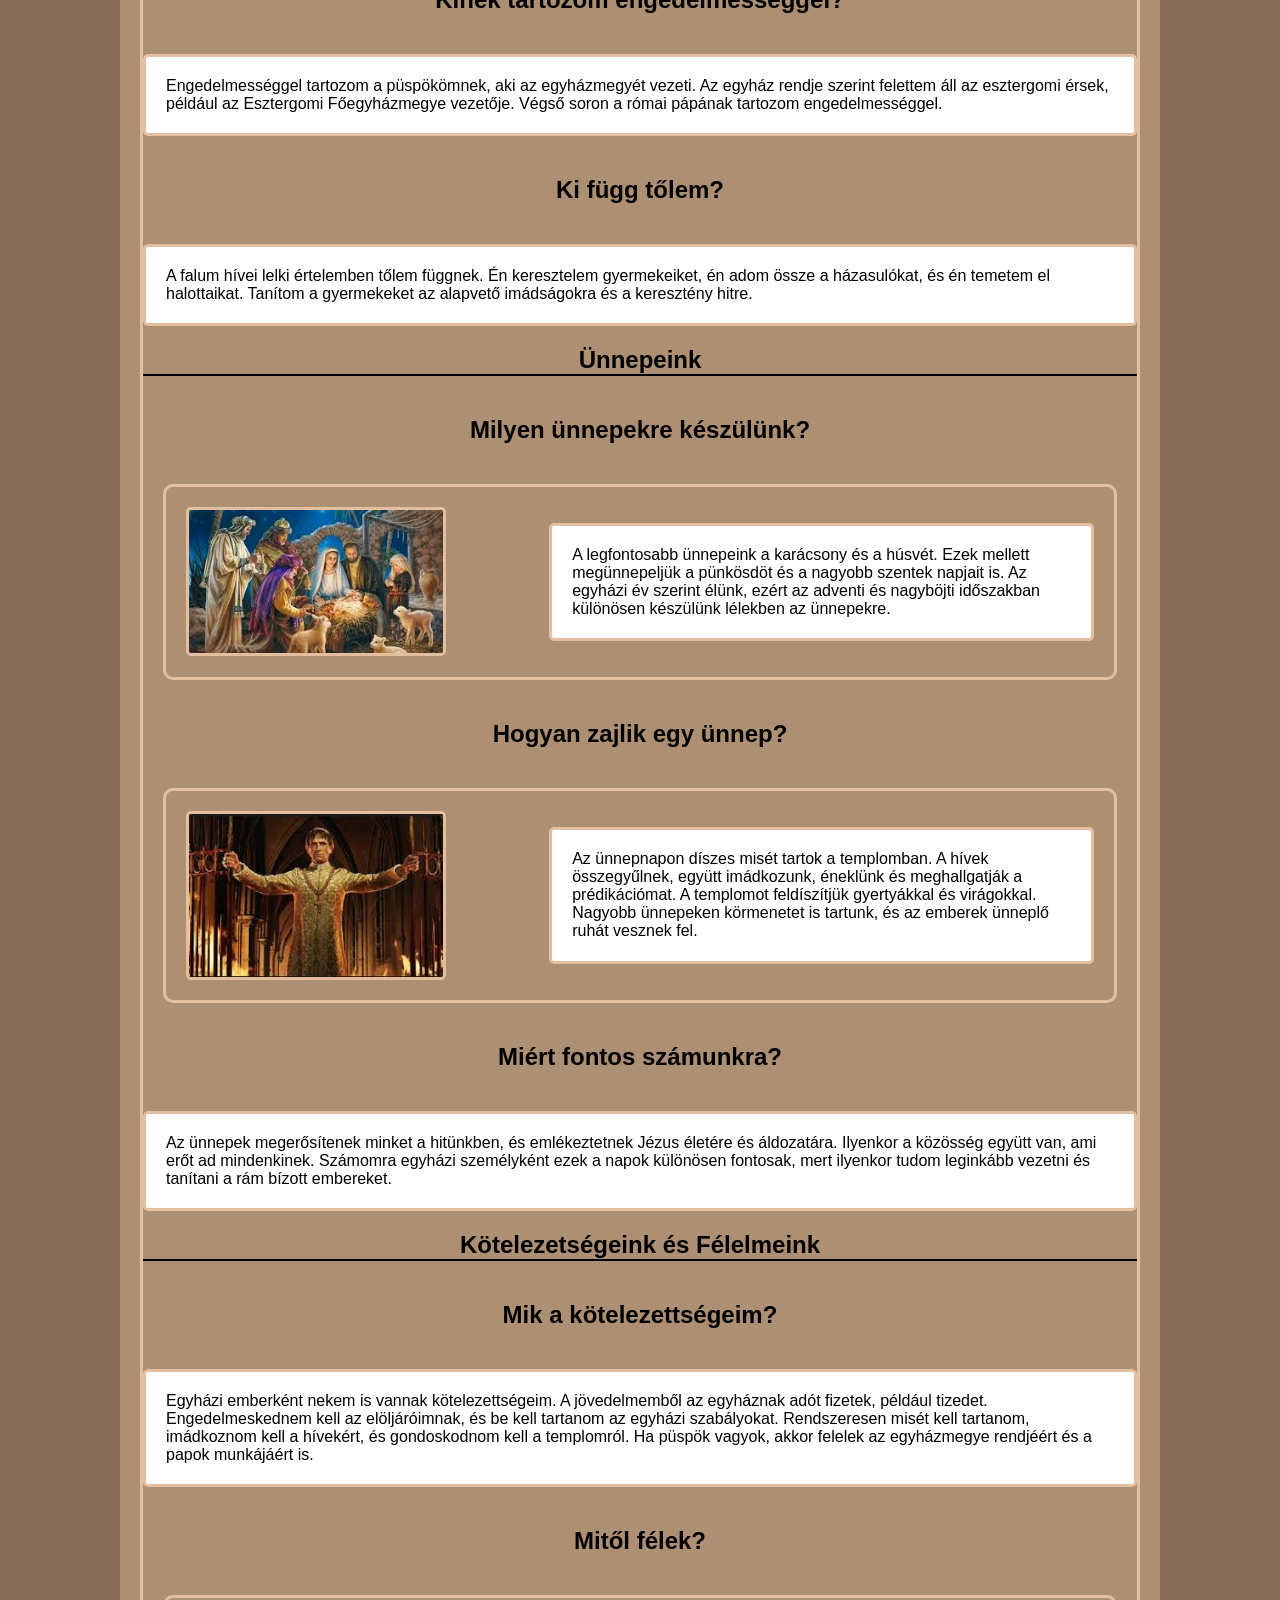
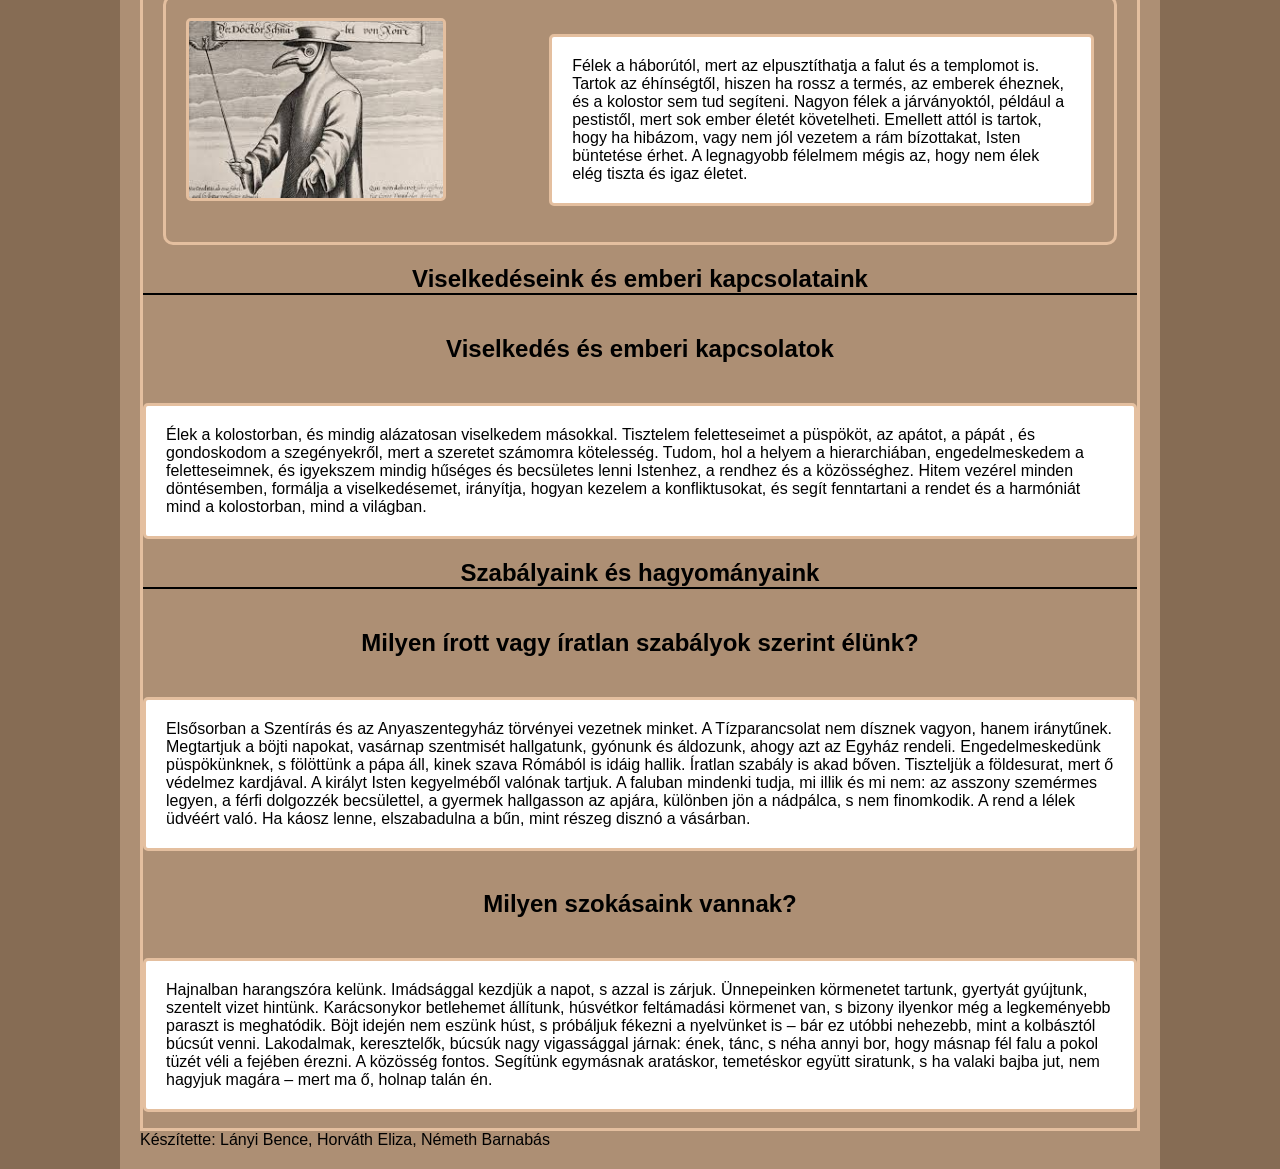
==== commit d280f199: "validalas javitas" ====
--- a/index.html
+++ b/index.html
@@ -62,8 +62,6 @@
                 </p>
               </div>
             </div>
-          </div>
-        </div>
 
         <div class="kornyezet">
           <h1>Környezetem</h1>
@@ -159,7 +157,7 @@
           <div class="kulonbseg">
             <h2>Van-e különbség a hétköznap és az ünnep között?</h2>
             <div class="elrendezes">
-              <img id="ünnep" src="kepek/unnephez hasonlo.png" alt="Ünnep" />
+              <img id="ünnep" src="kepek/unnephezhasonlo.png" alt="Ünnep" />
               <p>
                 Ha ünnep van, minden megváltozik. Több gyertya ég a templomban,
                 az emberek tisztább ruhát vesznek fel, és a hangjuk is vidámabb
--- a/html/formazasok.css
+++ b/html/formazasok.css
@@ -67,3 +67,7 @@
     width: 100%;
     height: auto;
 }
+
+img{
+    width: 100%;
+}
--- a/index.css
+++ b/index.css
@@ -1,21 +1,24 @@
 img {
-    width: 50%;
-    border: solid rgba(143, 12, 12, 0.473) 3px;
+    width: 70%;
+    border: solid rgba(228,191,159) 3px;
+    border-radius: 5px;
 }
 
 p {
-    border: solid rgba(143, 12, 12, 0.473) 3px;
-    text-align: center;
+    padding: 20px;
+    padding-top: 20px;
+    border: solid rgba(228,191,159) 3px;
+    background-color: white;
+    border-radius: 5px;
 }
 
 h2 {
     padding: 20px;
-    border: solid rgba(143, 12, 12, 0.473) 3px;
 }
 
 h1 {
     text-align: center;
-    text-decoration: underline;
+    border-bottom: solid black 2px;
 }
 
 .jellemzoöltözkodes {
@@ -24,13 +27,14 @@
 
 .elrendezes {
     display: grid;
-    grid-template-columns: 2fr 2fr;
+    grid-template-columns: 2fr 3fr;
     padding: 20px;
     margin: 20px;
-    border: solid rgba(143, 12, 12, 0.473) 3px;
-    gap: 5px;
+    border: solid rgba(228,191,159) 3px;
+    border-radius: 10px;
 }
 
 article {
-    border: solid rgba(143, 12, 12, 0.473) 3px
+    border: solid rgba(228,191,159) 3px;
+    padding-top: 20px;
 }
--- a/html/menu.css
+++ b/html/menu.css
@@ -1,7 +1,7 @@
 header{
     text-align: center;
     padding: 15px;
-    background-color: #c1a87c; 
+    background-color:rgb(228, 191, 159); 
     border-radius: 10px;
     margin-bottom: 10px;
 }
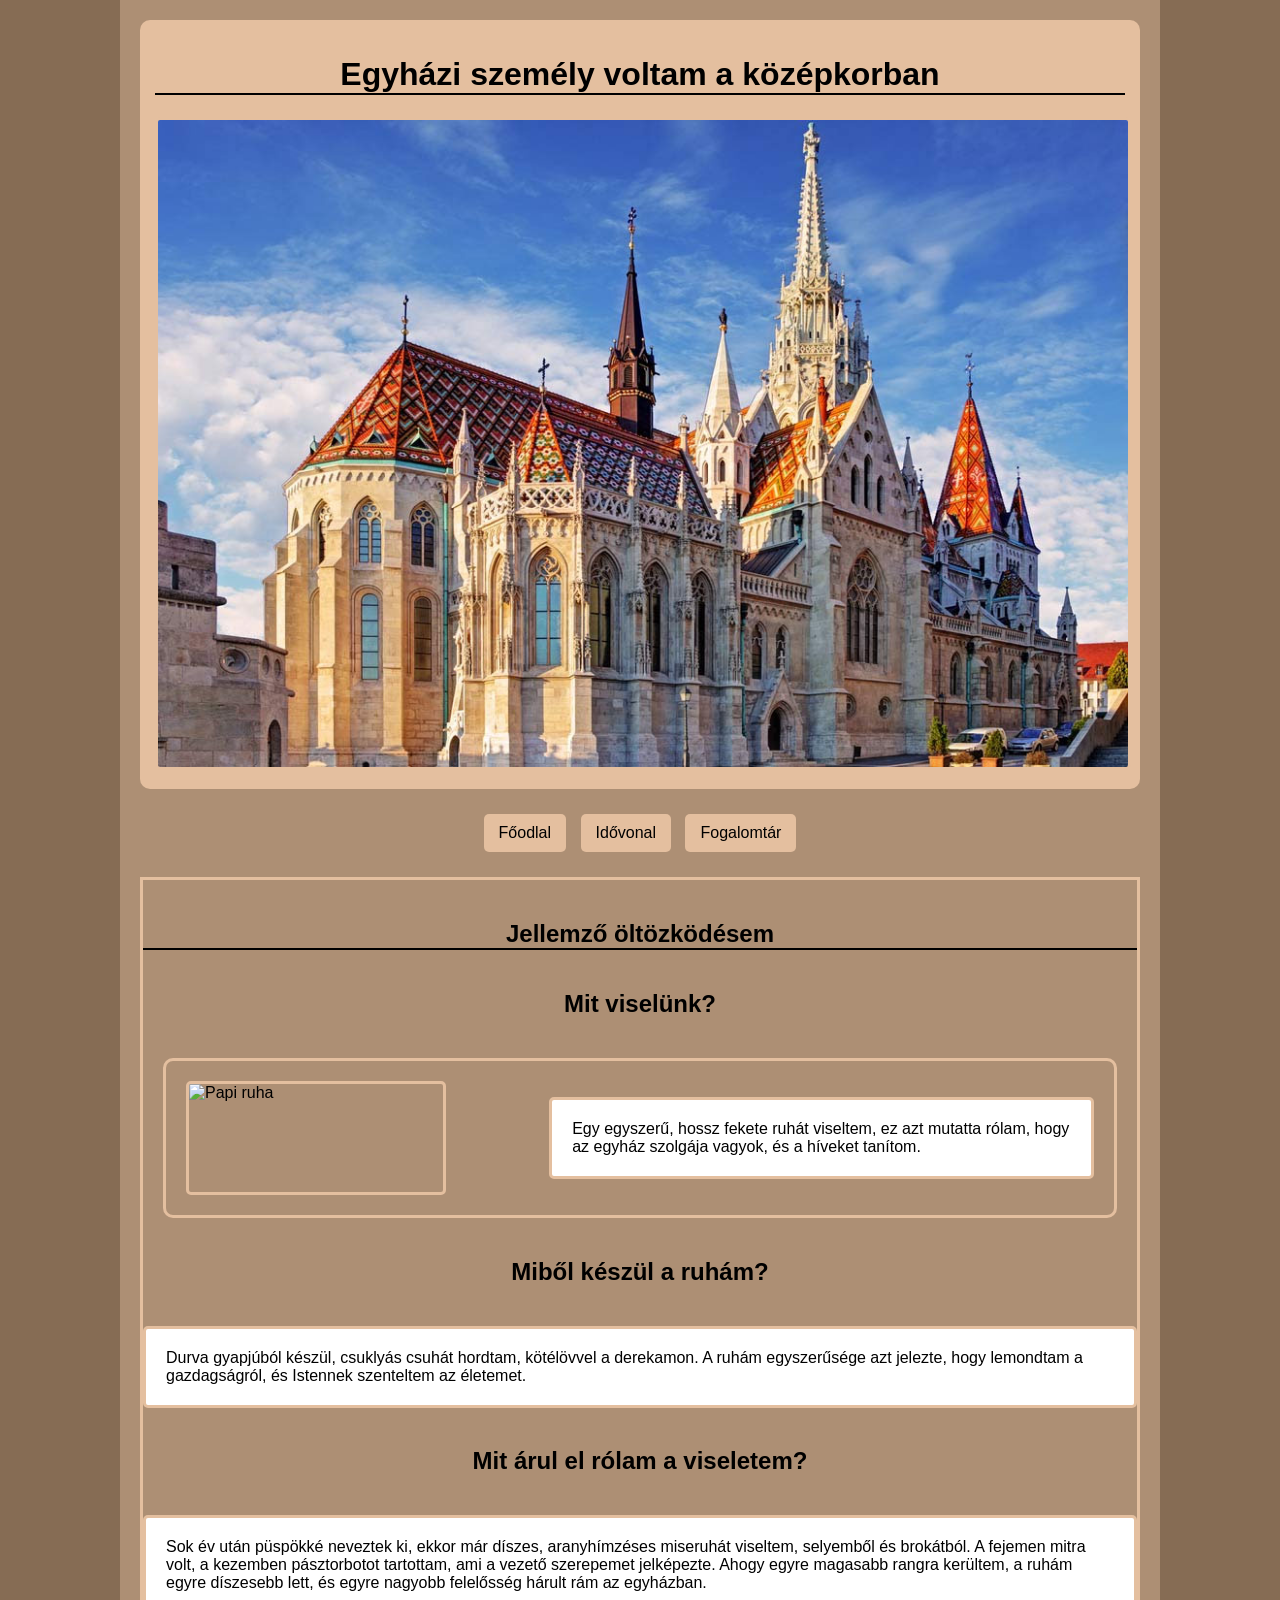
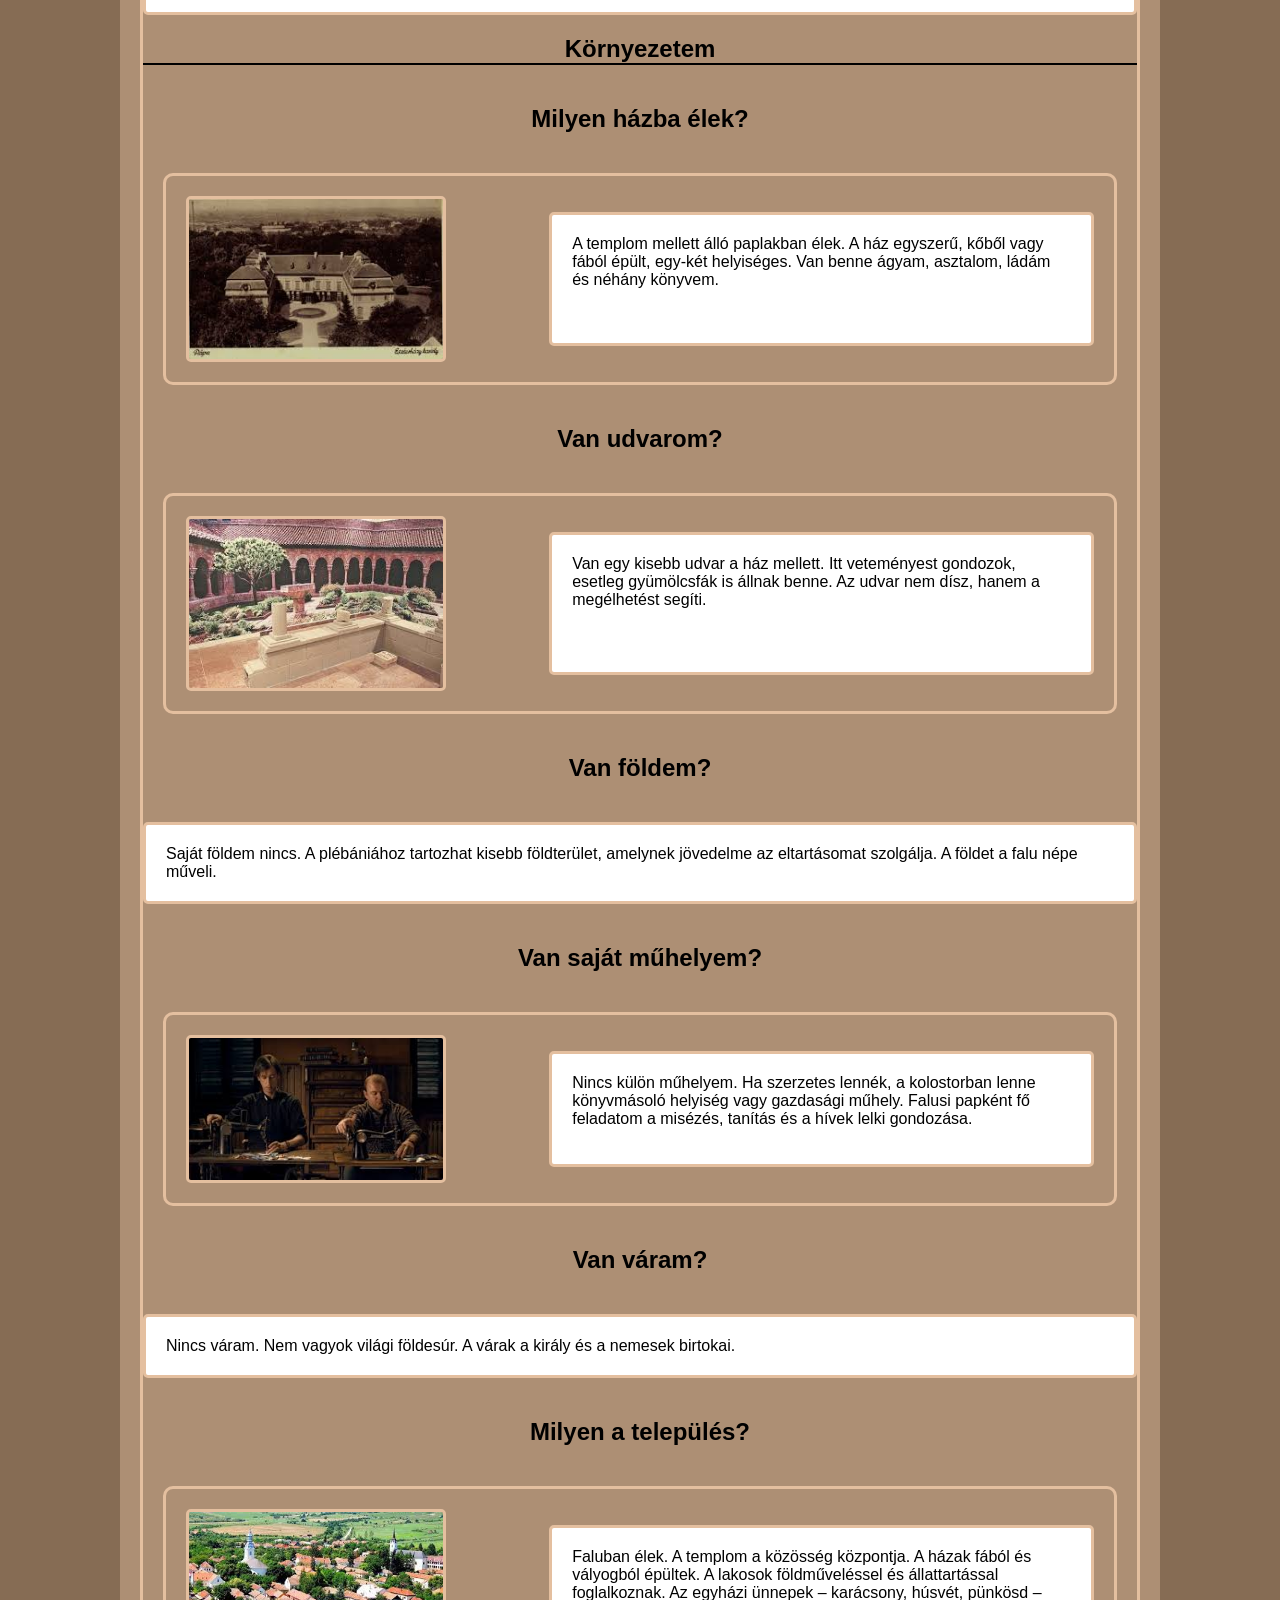
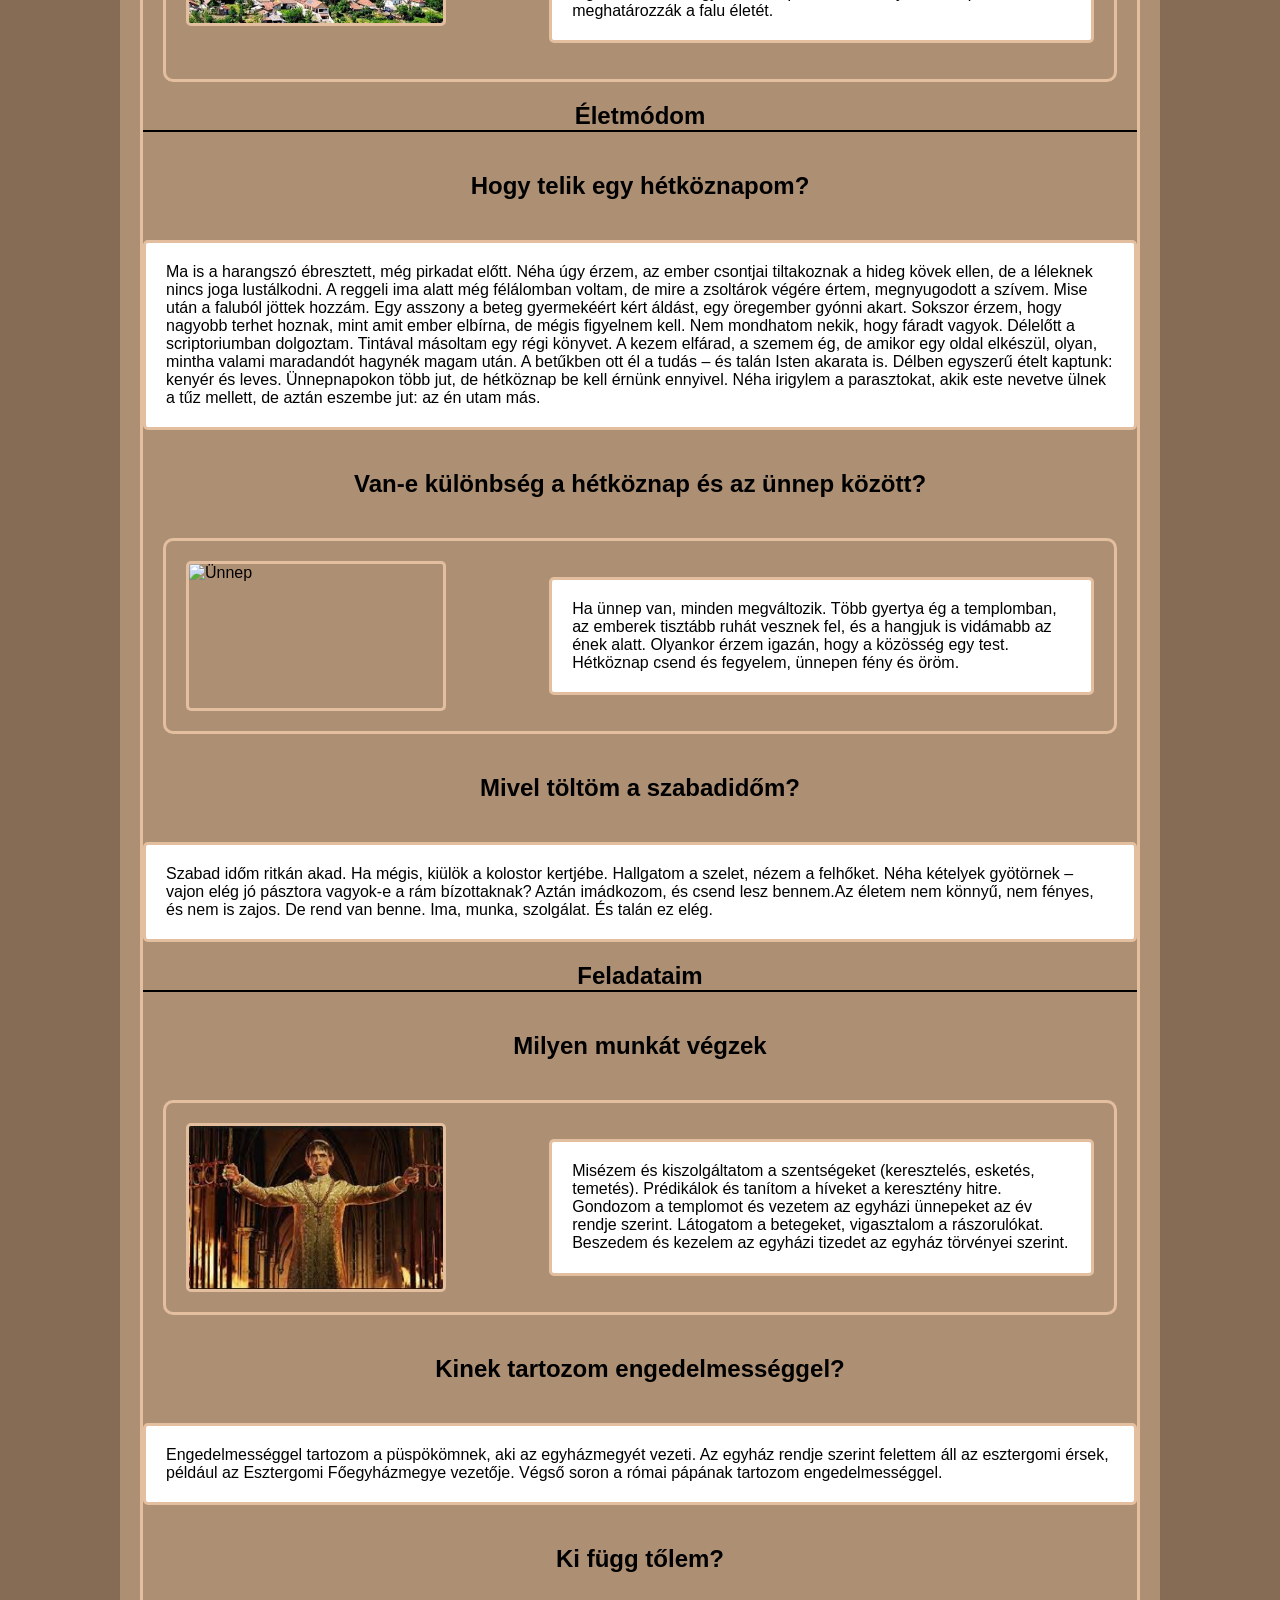
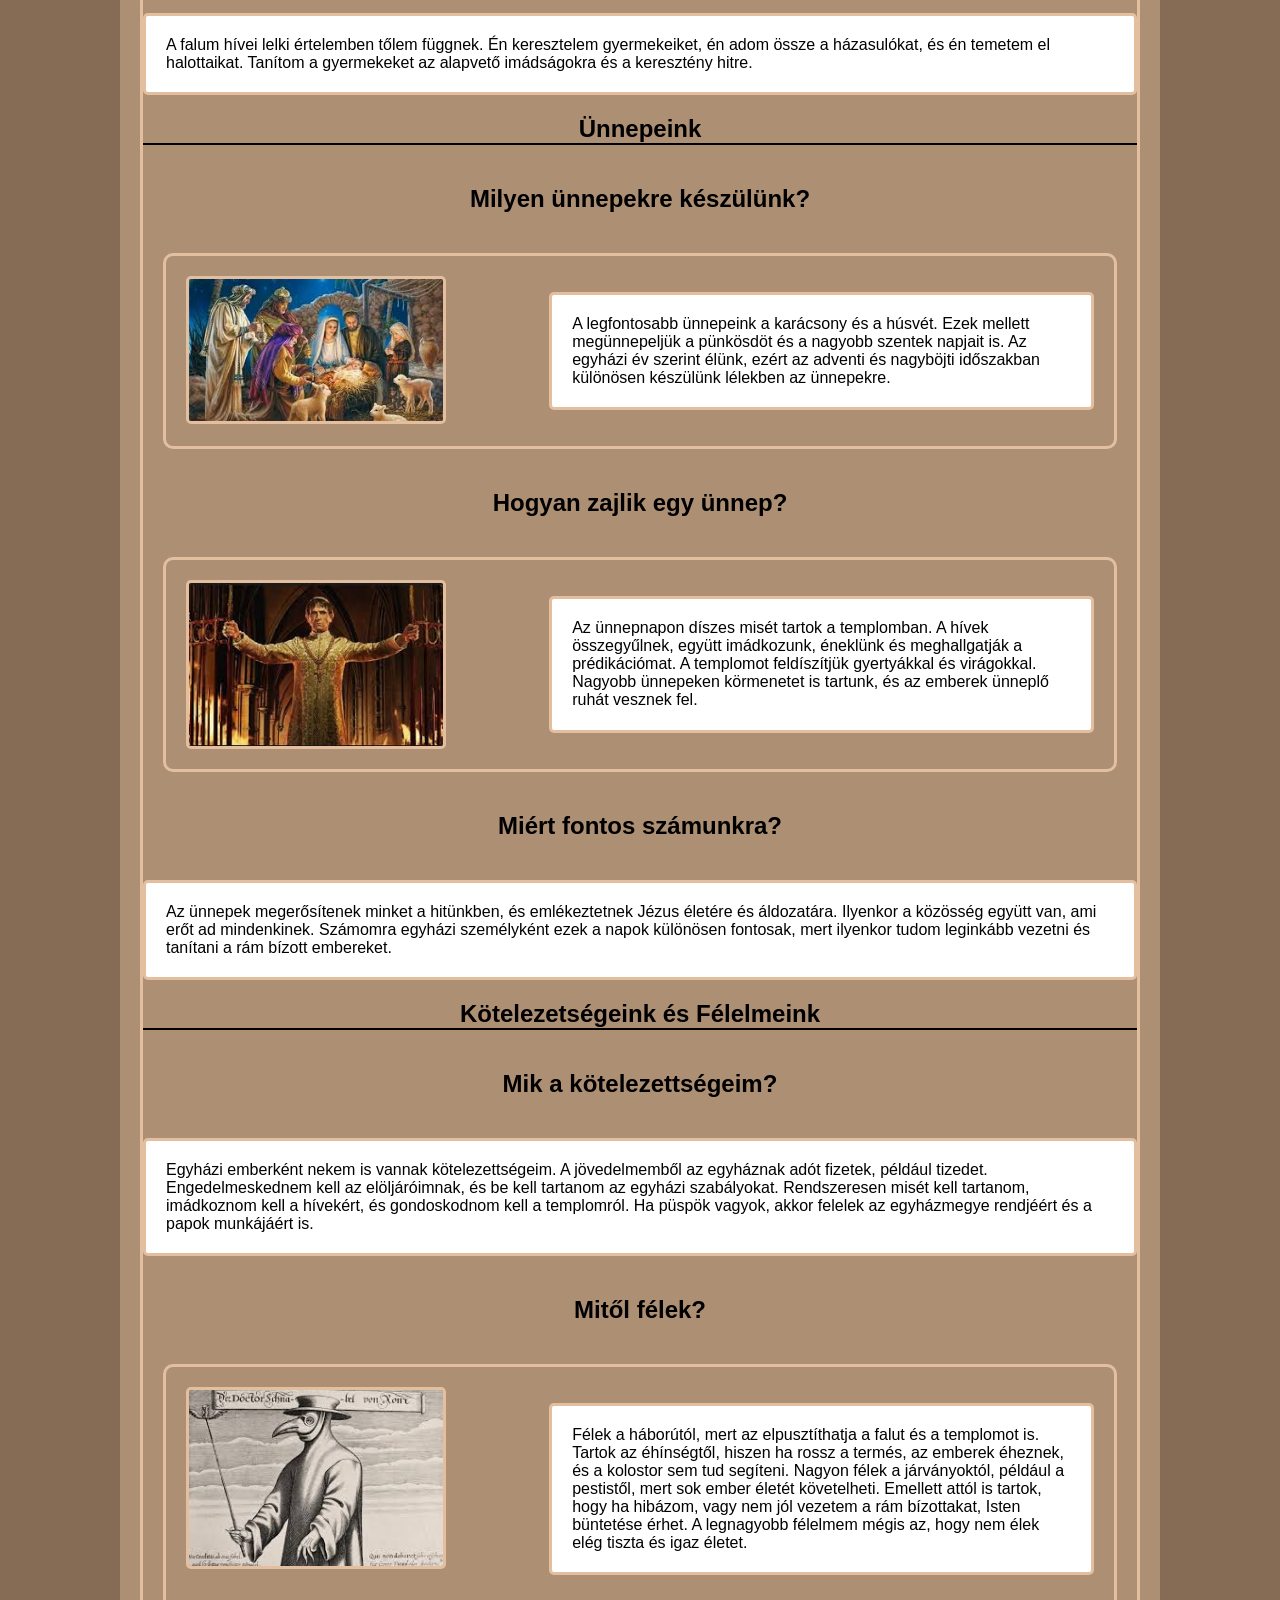
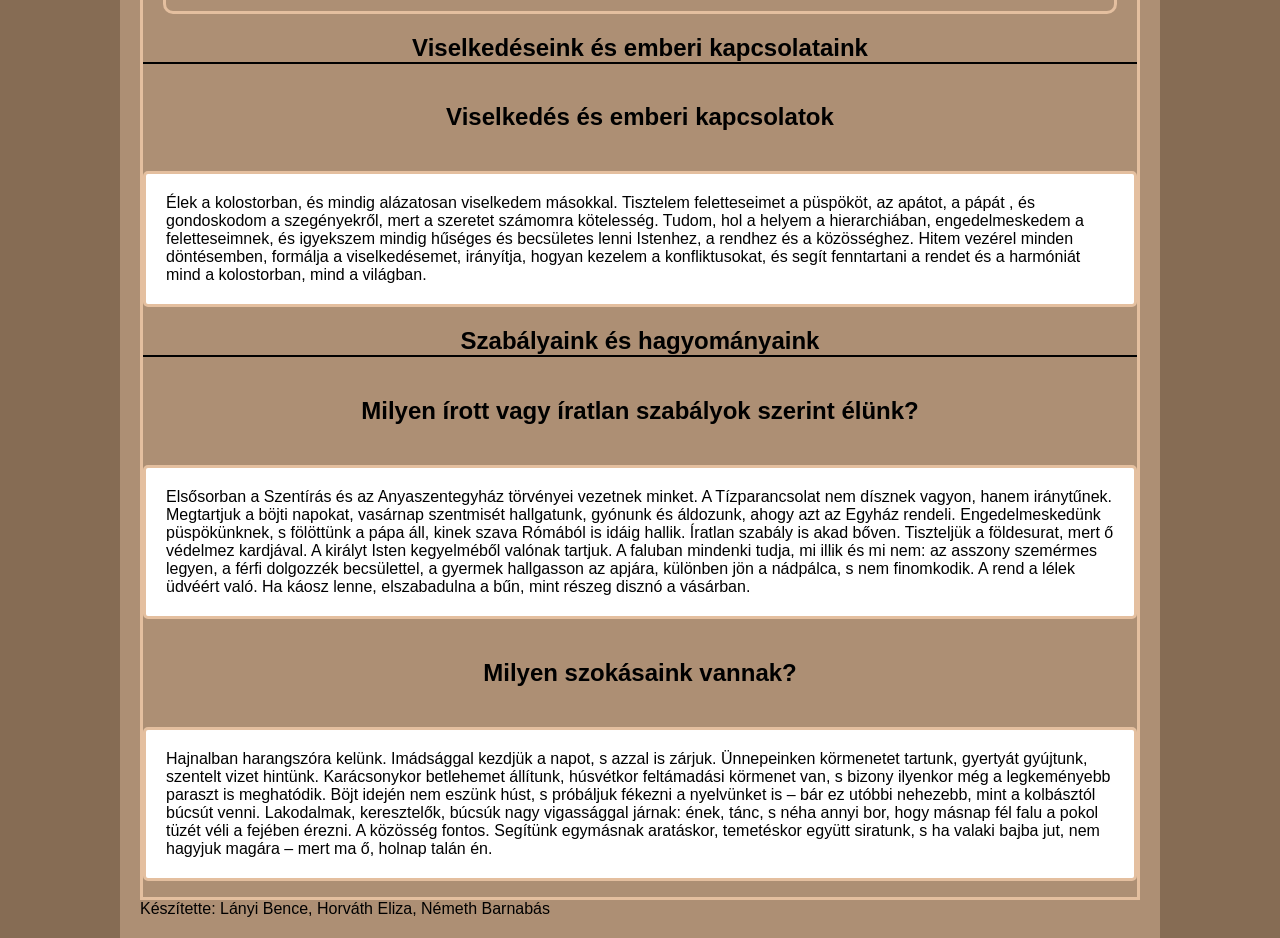
==== commit 0890a27e: "validalas" ====
--- a/index.html
+++ b/index.html
@@ -33,7 +33,7 @@
           <div>
             <h2>Mit viselünk?</h2>
             <div class="elrendezes">
-              <img id="papiruha" src="kepek/papi ruha.jpg" alt="Papi ruha" />
+              <img id="papiruha" src="kepek/papiruha.jpg" alt="Papi ruha" />
               <p>
                 Egy egyszerű, hossz fekete ruhát viseltem, ez azt mutatta rólam,
                 hogy az egyház szolgája vagyok, és a híveket tanítom.
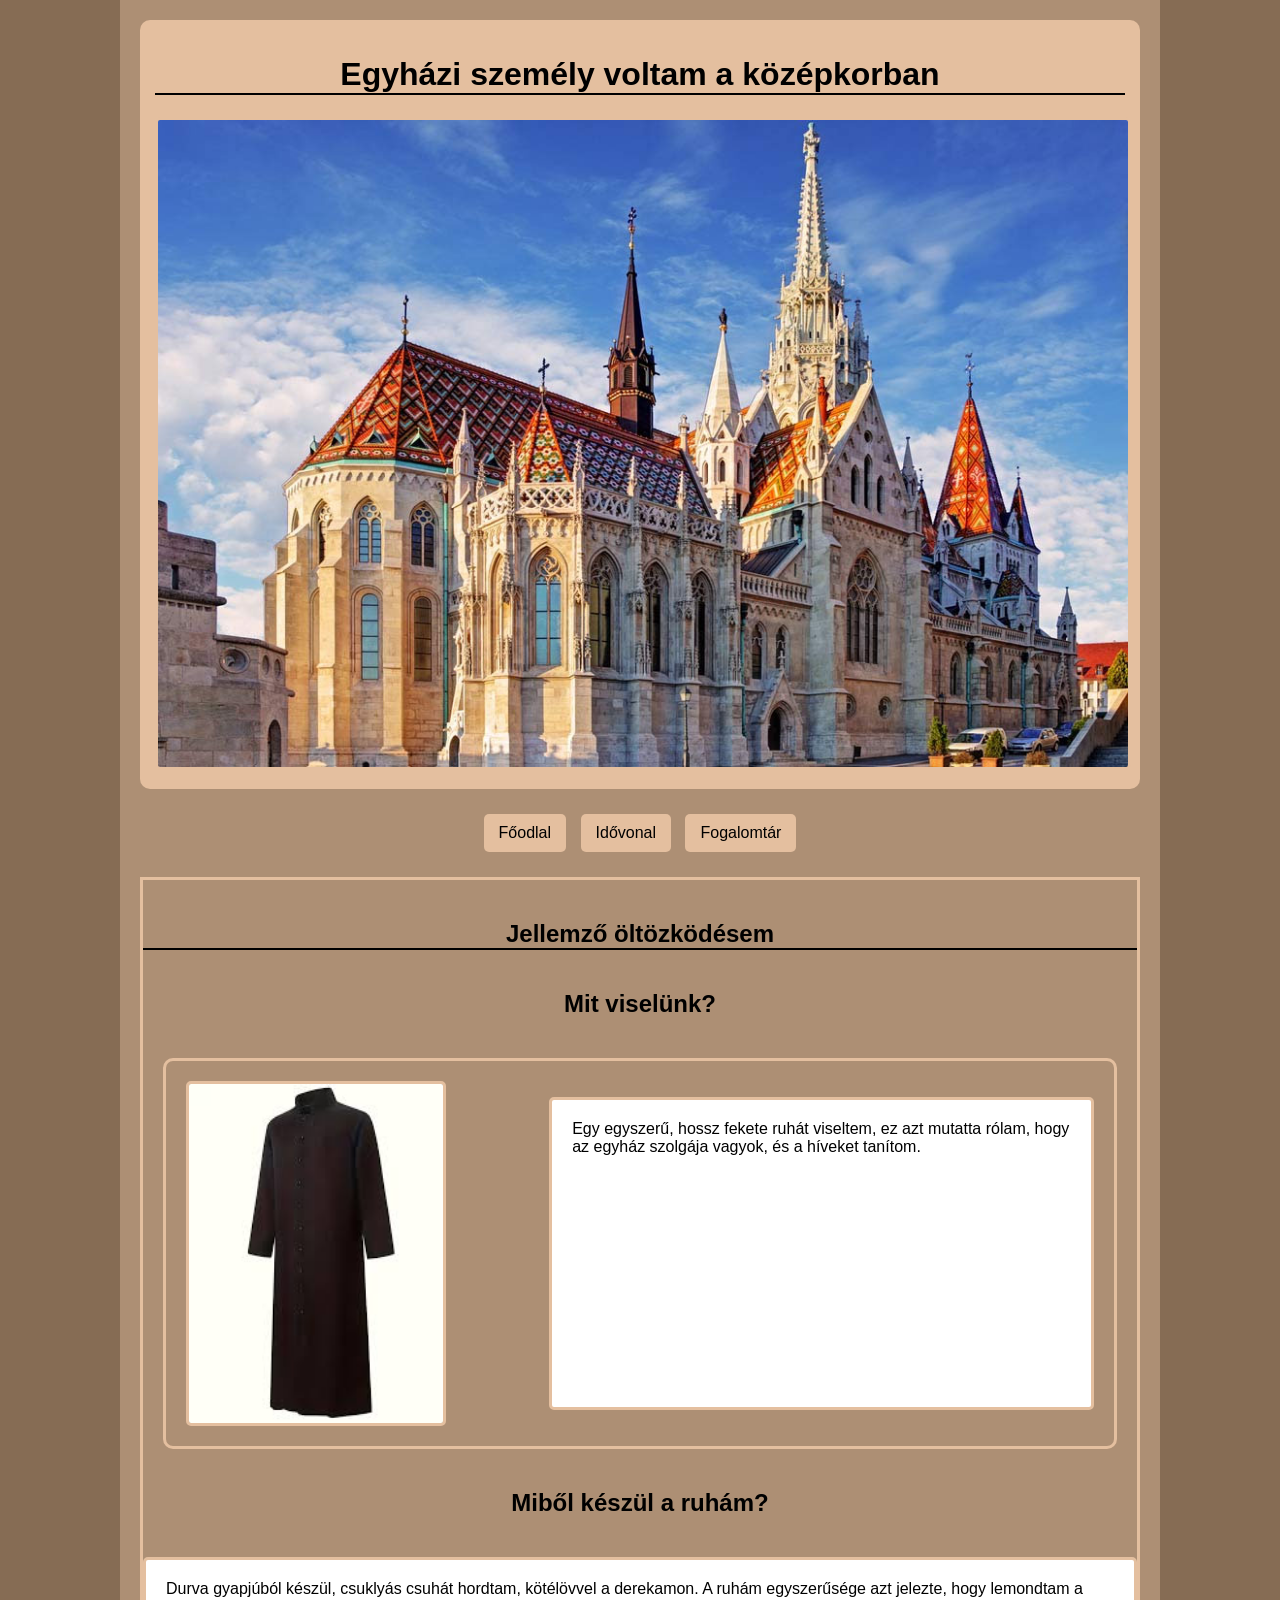
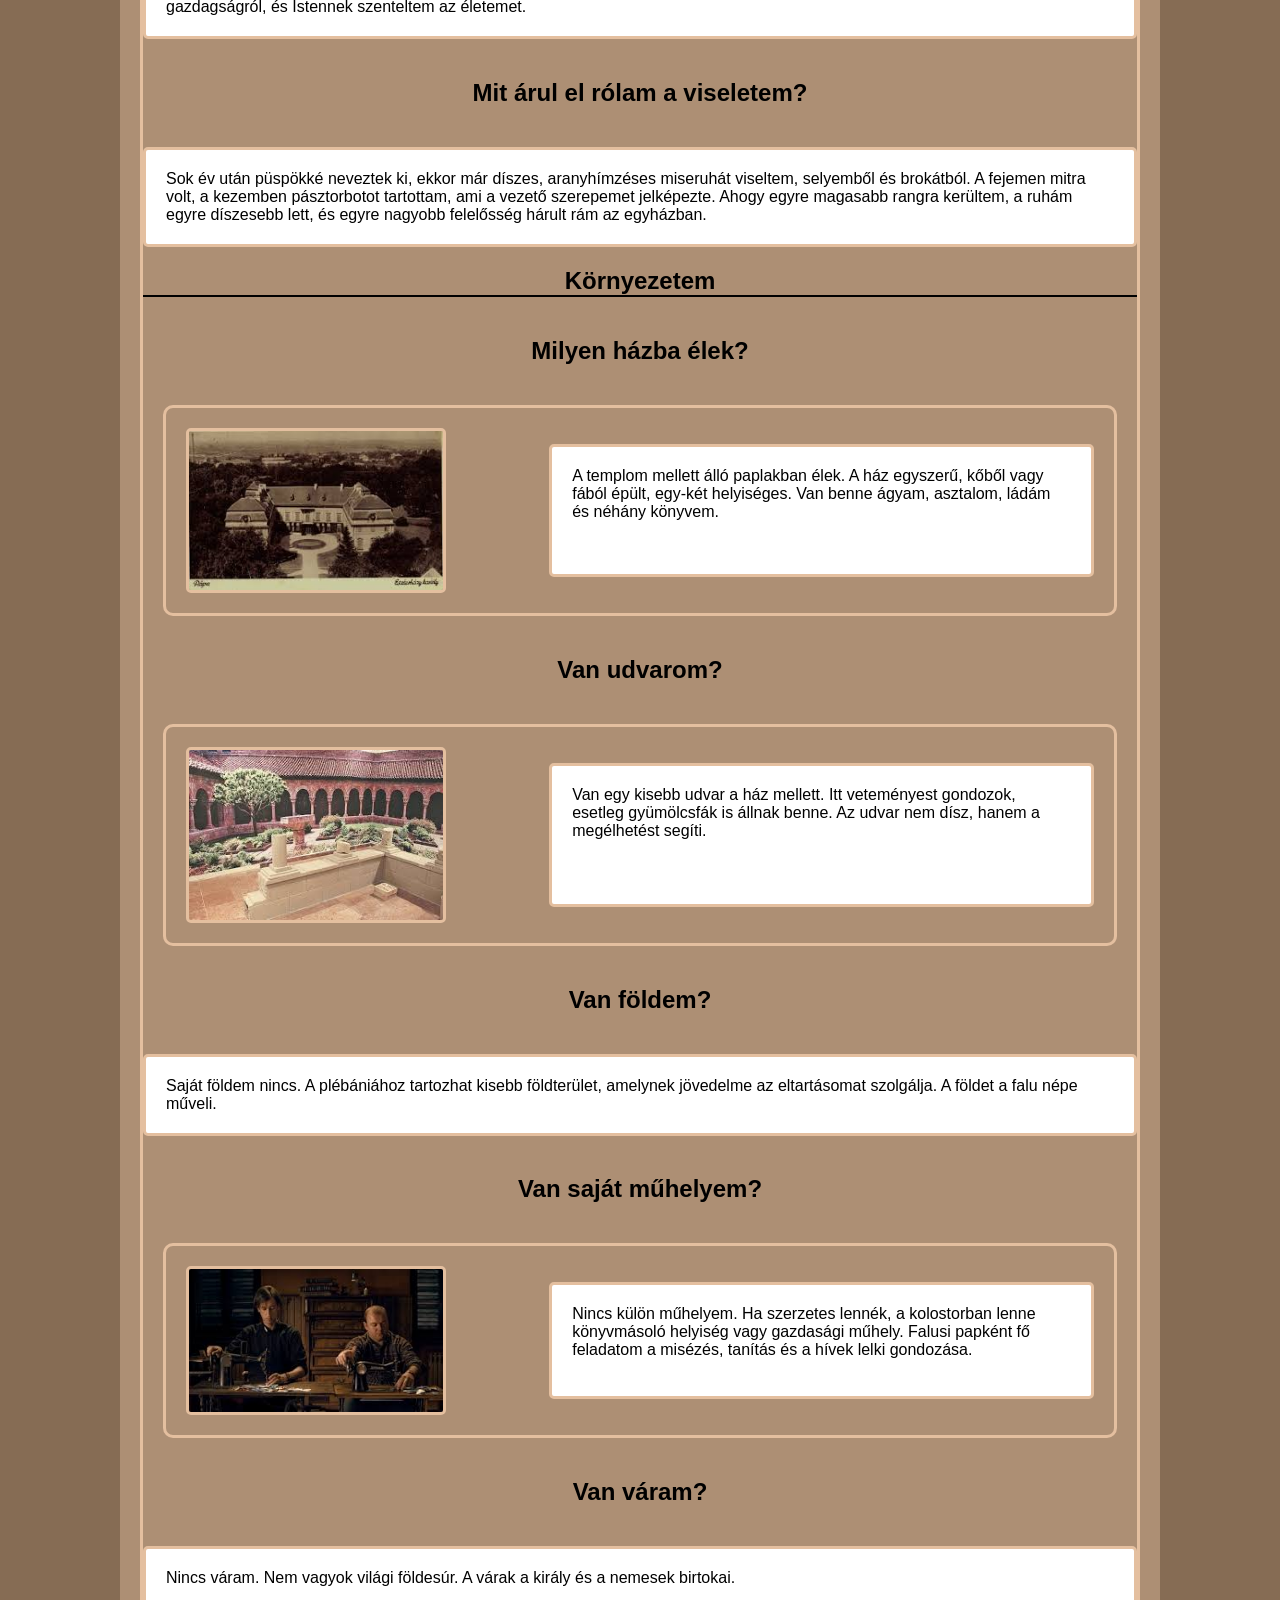
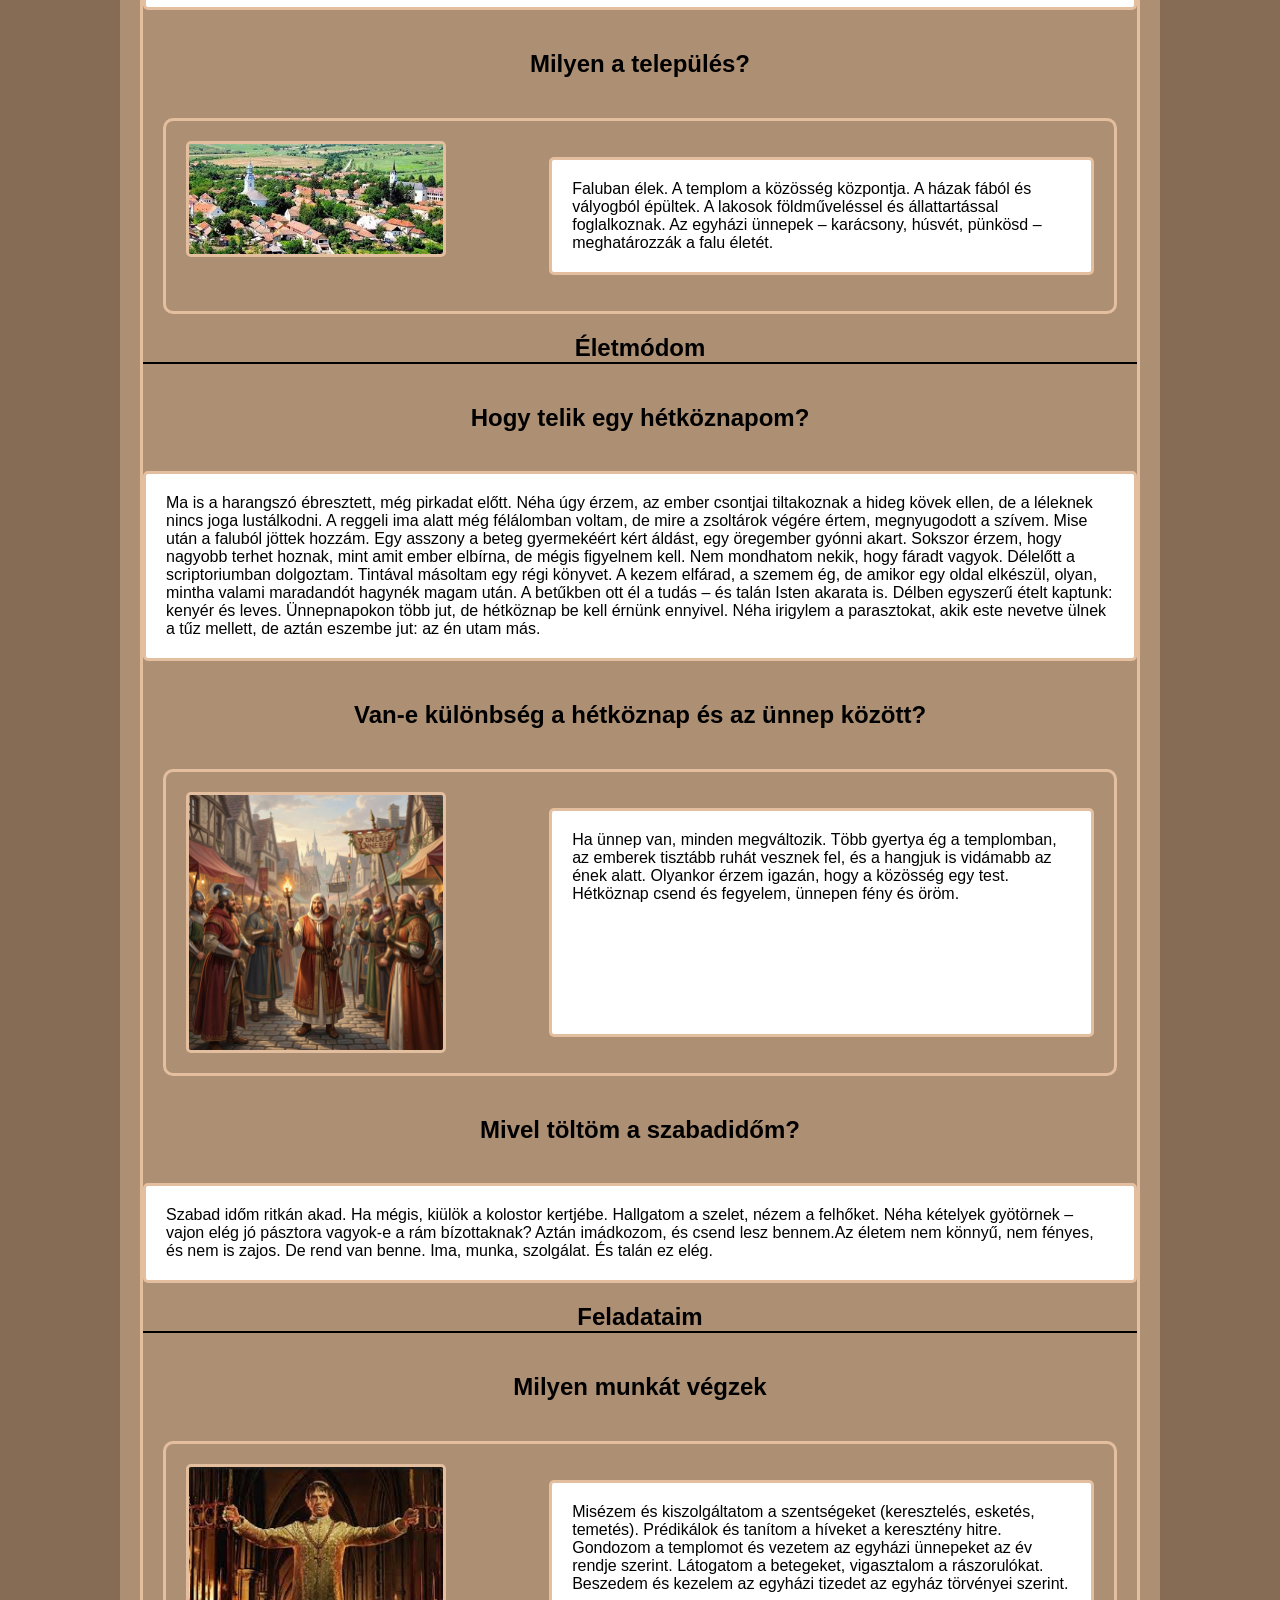
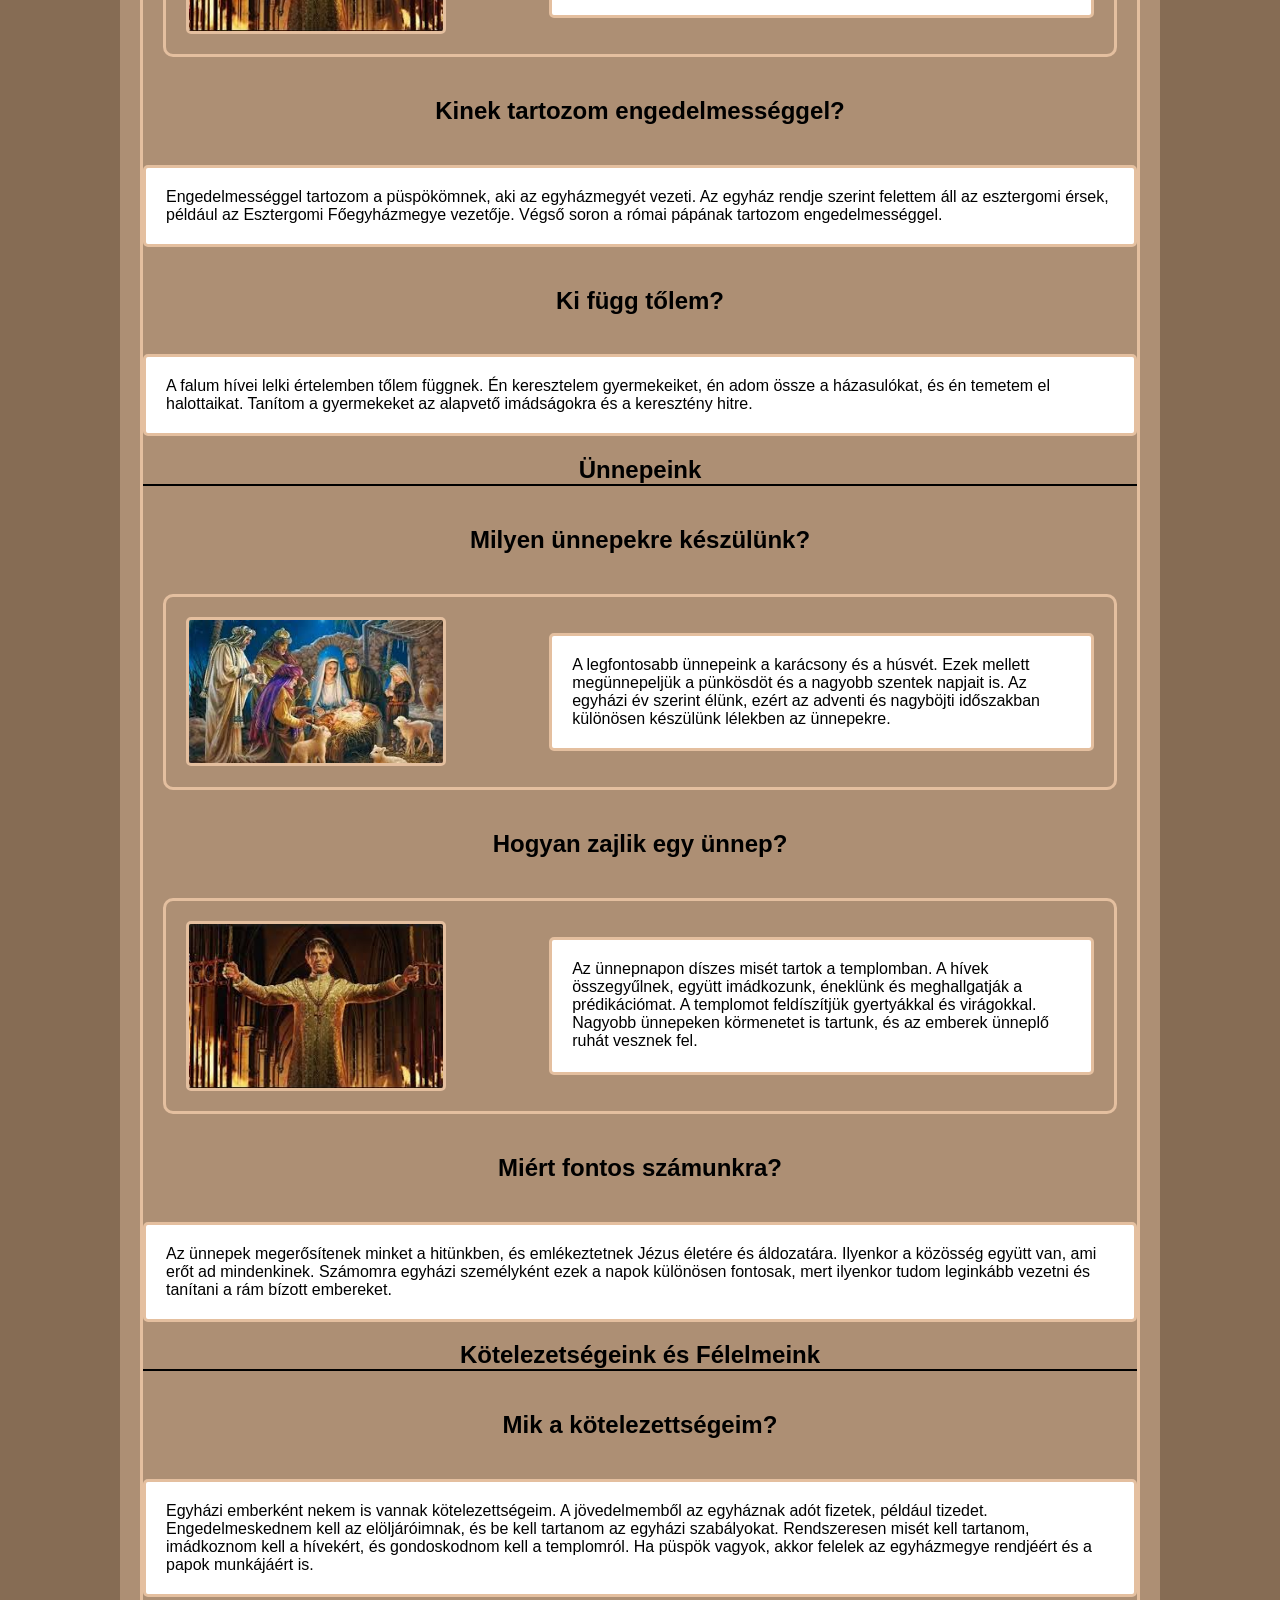
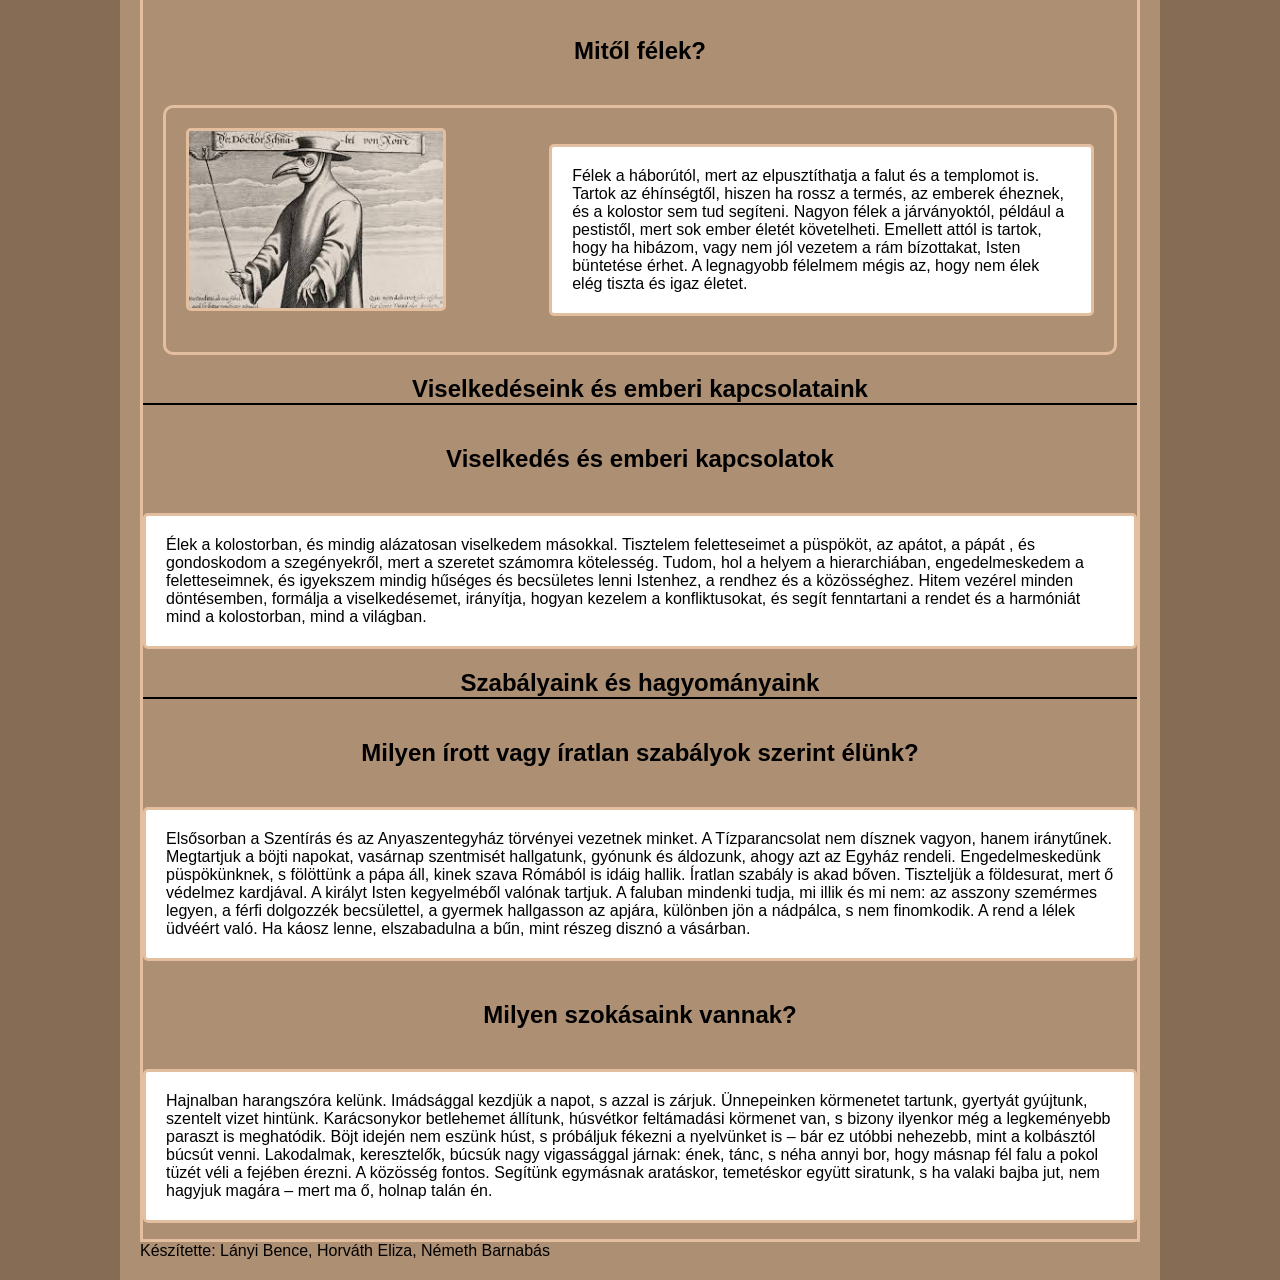
==== commit e59b1eeb: "nem tudom mi valtozott de valami fix" ====
--- a/index.html
+++ b/index.html
@@ -11,6 +11,7 @@
     <link rel="stylesheet" href="html/formazasok.css" />
     <link rel="stylesheet" href="index.css" />
     <link rel="stylesheet" href="html/menu.css" />
+    <link rel="stylesheet" href="animaciok.js">
 
     <title>Középkori Papság</title>
   </head>
--- a/html/formazasok.css
+++ b/html/formazasok.css
@@ -70,4 +70,4 @@
 
 img{
     width: 100%;
-}+}
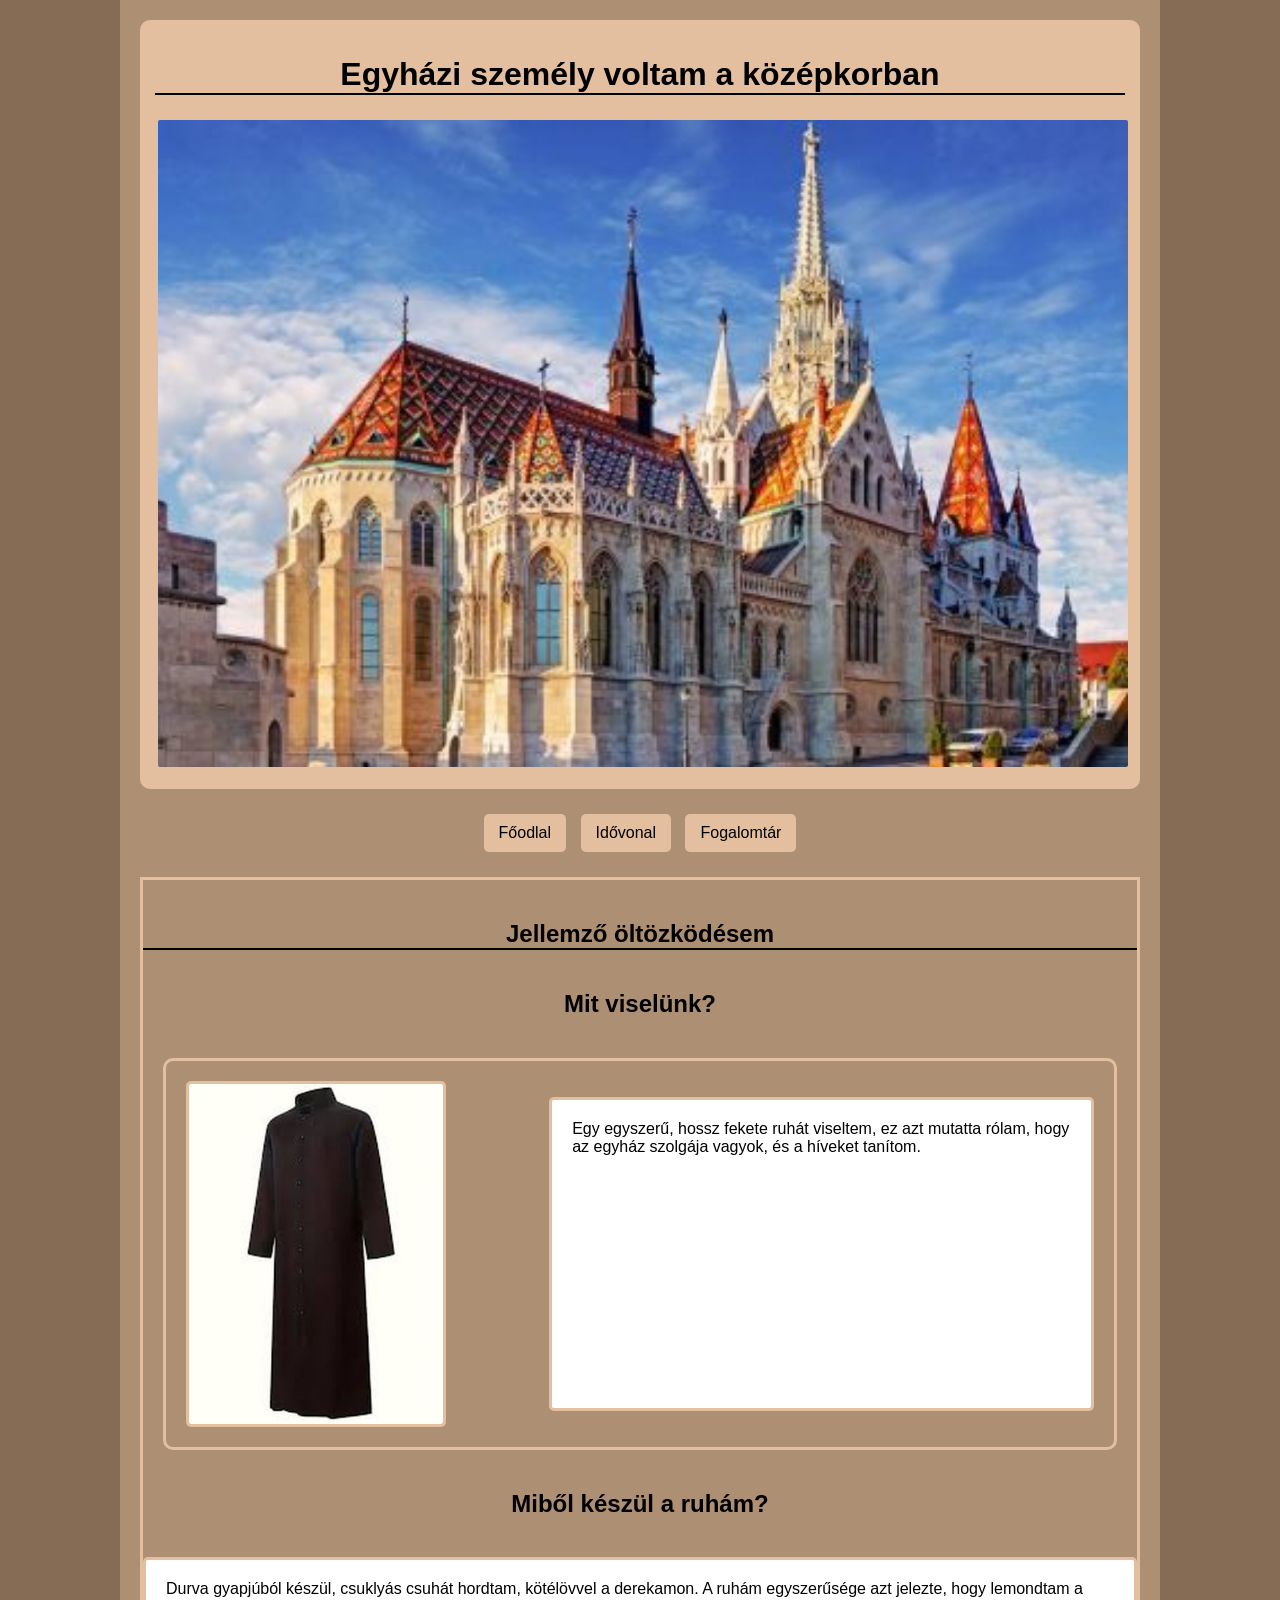
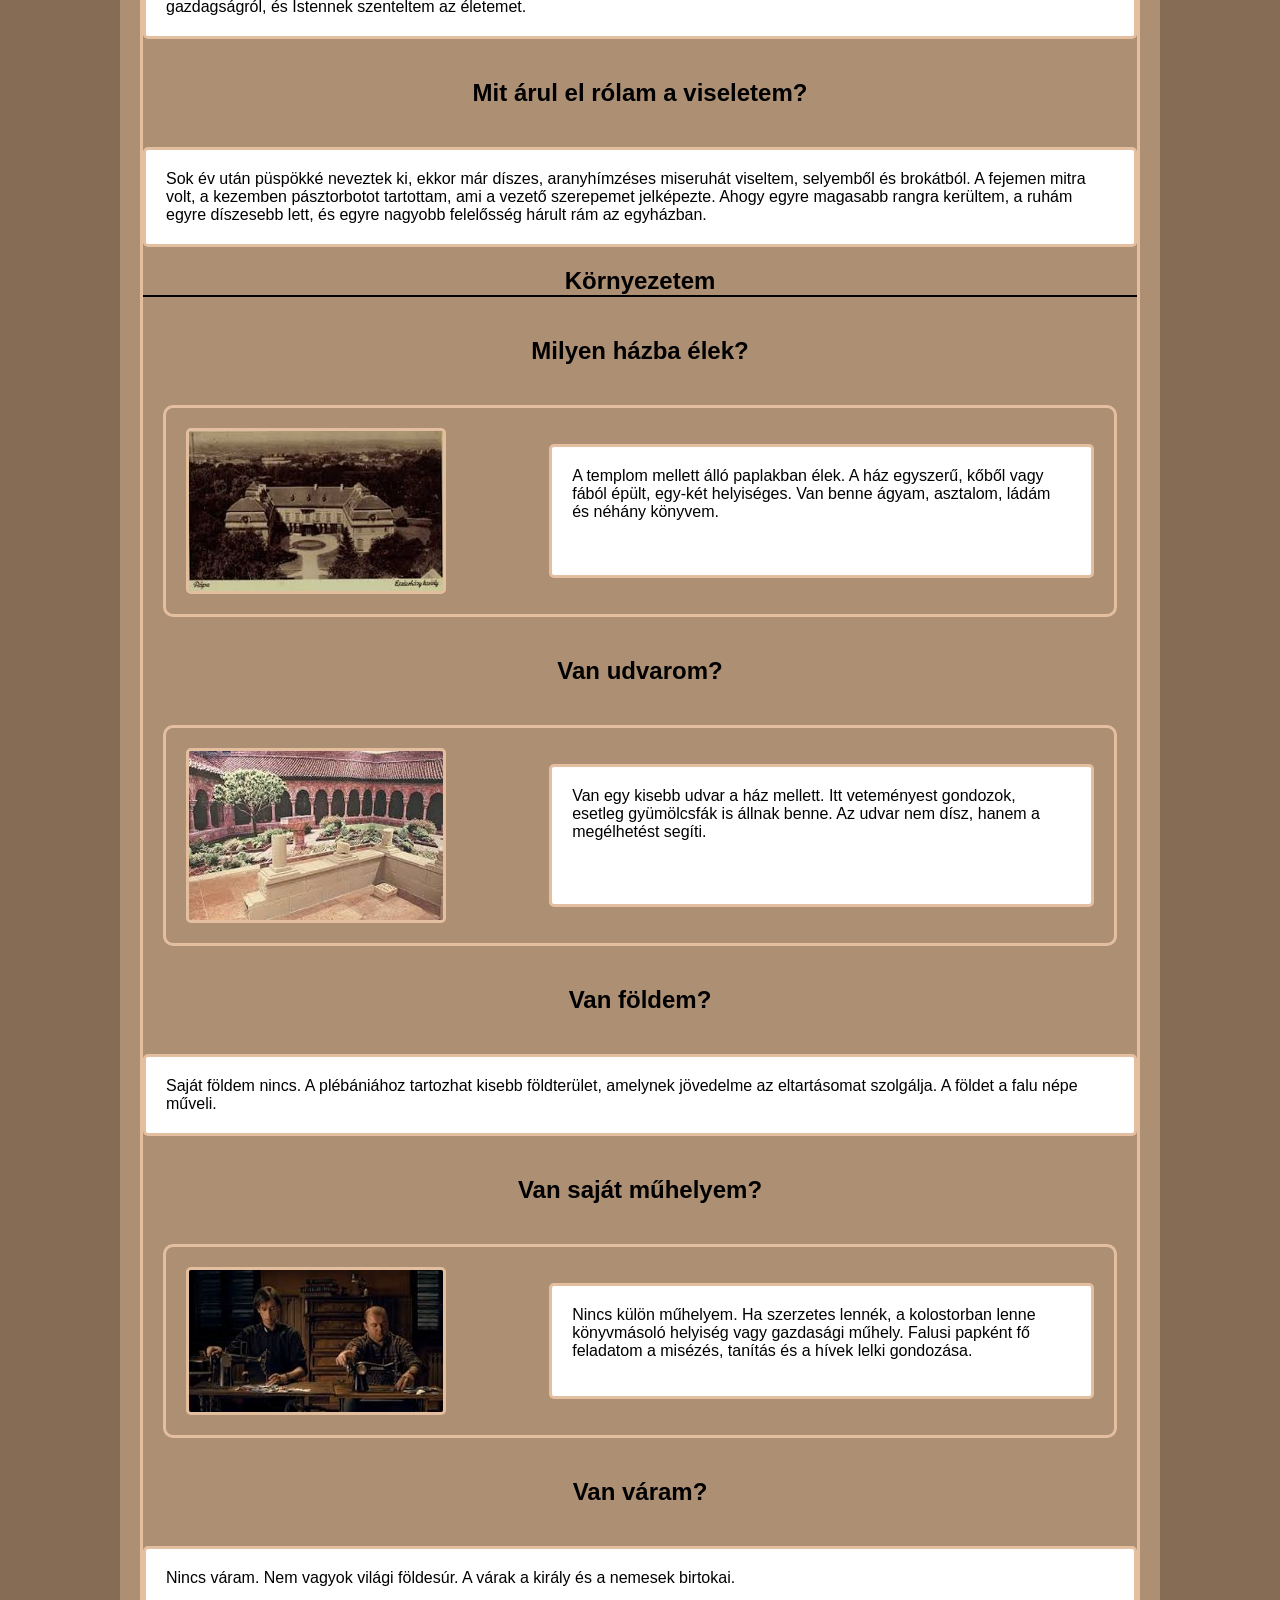
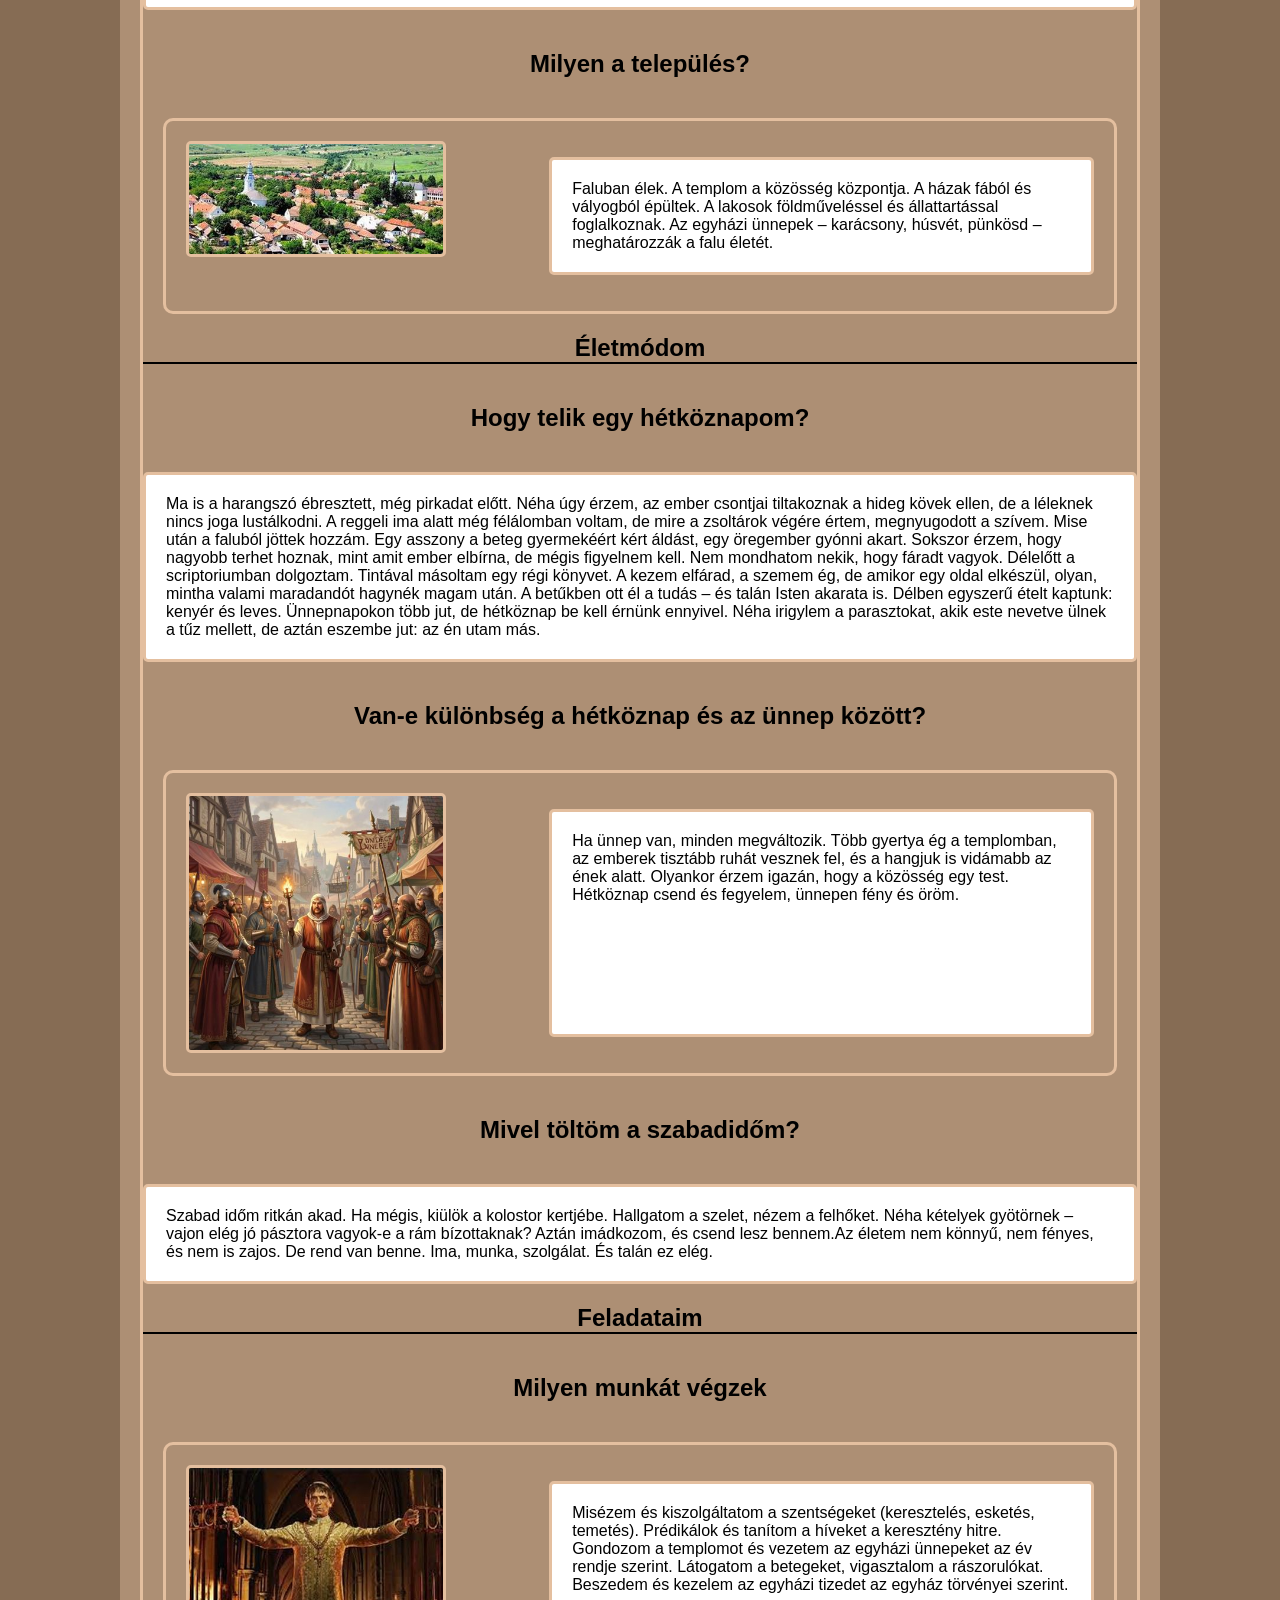
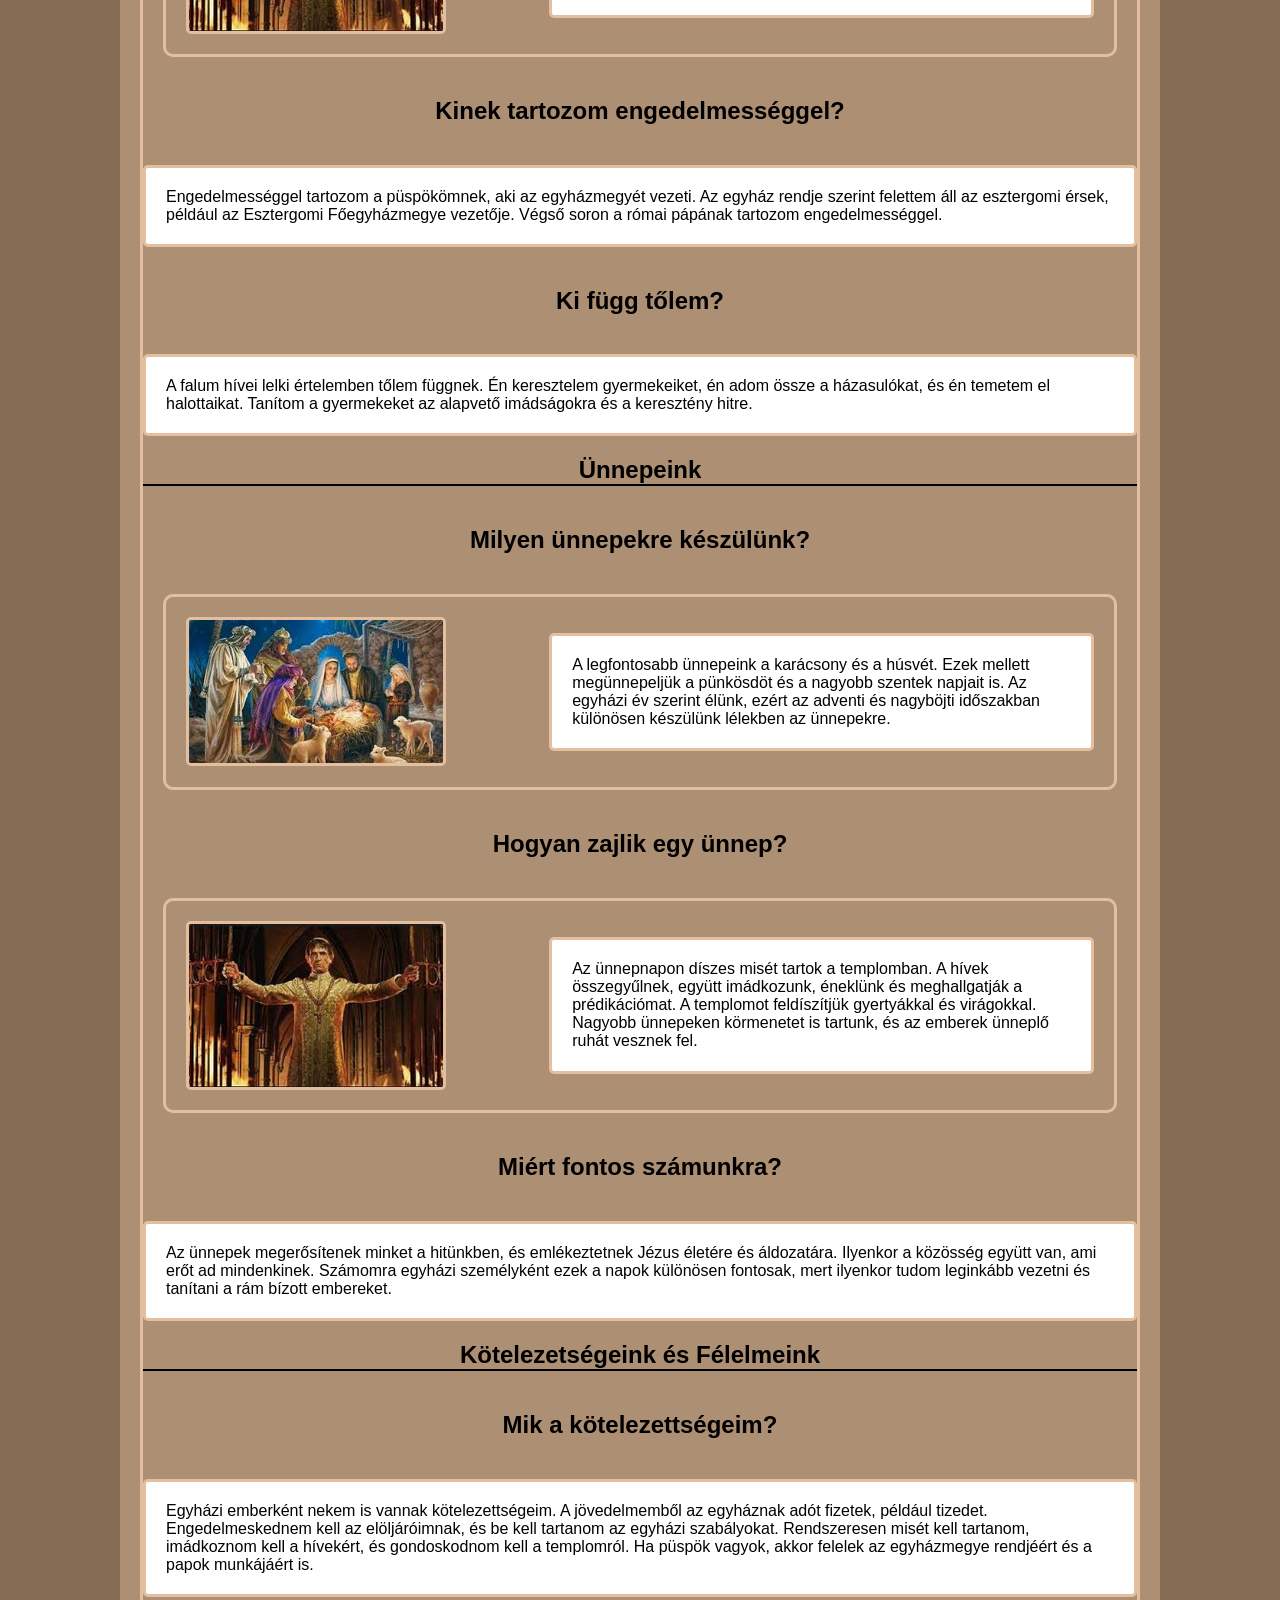
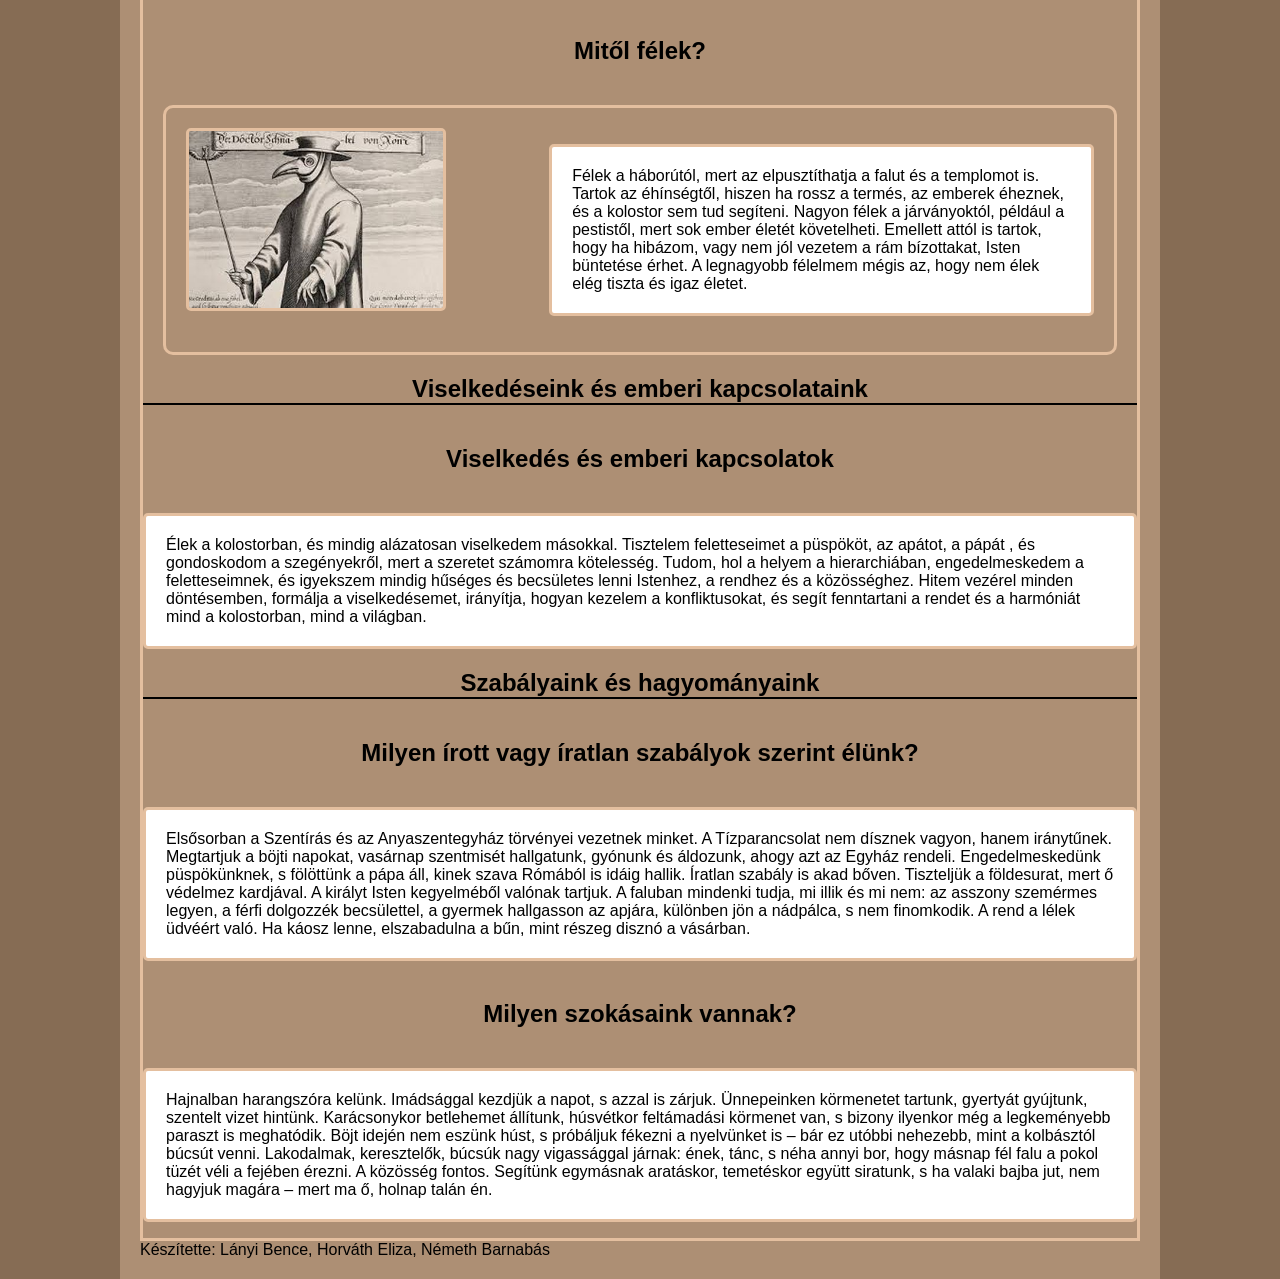
==== commit 584b76de: "képek terhelye kisebítése" ====
--- a/index.html
+++ b/index.html
@@ -13,13 +13,13 @@
     <link rel="stylesheet" href="html/menu.css" />
     <link rel="stylesheet" href="animaciok.js">
 
-    <title>Középkori Papság</title>
+    <title>Lányi Bence</title>
   </head>
   <body>
     <main>
       <header class="focimkep">
         <h1 id="focim">Egyházi személy voltam a középkorban</h1>
-        <img id="fokep" src="kepek/jobbtemplom.jpg" alt="templom" />
+        <img id="fokep" src="kepek/kicsi_jobbtemplom.jpg" alt="templom" />
       </header>
 
       <nav>
@@ -34,7 +34,7 @@
           <div>
             <h2>Mit viselünk?</h2>
             <div class="elrendezes">
-              <img id="papiruha" src="kepek/papiruha.jpg" alt="Papi ruha" />
+              <img id="papiruha" src="kepek/kicsi_papiruha.jpg" alt="Papi ruha" />
               <p>
                 Egy egyszerű, hossz fekete ruhát viseltem, ez azt mutatta rólam,
                 hogy az egyház szolgája vagyok, és a híveket tanítom.
@@ -69,7 +69,7 @@
           <div class="helyiseg">
             <h2>Milyen házba élek?</h2>
             <div class="elrendezes">
-              <img id="papihaz" src="kepek/papihaz.jpg" alt="Papi ház" />
+              <img id="papihaz" src="kepek/kicsi_papihaz.jpg" alt="Papi ház" />
               <p>
                 A templom mellett álló paplakban élek. A ház egyszerű, kőből
                 vagy fából épült, egy-két helyiséges. Van benne ágyam, asztalom,
@@ -80,7 +80,7 @@
           <div class="helyiseg">
             <h2>Van udvarom?</h2>
             <div class="elrendezes">
-              <img src="kepek/papiudvar.jpg" alt="Papi udvar" />
+              <img src="kepek/kicsi_papiudvar.jpg" alt="Papi udvar" />
               <p>
                 Van egy kisebb udvar a ház mellett. Itt veteményest gondozok,
                 esetleg gyümölcsfák is állnak benne. Az udvar nem dísz, hanem a
@@ -100,7 +100,7 @@
             <div class="helyiseg">
               <h2>Van saját műhelyem?</h2>
               <div class="elrendezes">
-                <img src="kepek/papimuhely.jpg" alt="Papi Műhey" />
+                <img src="kepek/kicsi_papimuhely.jpg" alt="Papi Műhey" />
                 <p>
                   Nincs külön műhelyem. Ha szerzetes lennék, a kolostorban lenne
                   könyvmásoló helyiség vagy gazdasági műhely. Falusi papként fő
@@ -120,7 +120,7 @@
             <div class="helyiseg">
               <h2>Milyen a település?</h2>
               <div class="elrendezes">
-                <img src="kepek/falu.jpg" alt="Település" />
+                <img src="kepek/kicsi_falu.jpg" alt="Település" />
                 <p>
                   Faluban élek. A templom a közösség központja. A házak fából és
                   vályogból épültek. A lakosok földműveléssel és állattartással
@@ -158,7 +158,7 @@
           <div class="kulonbseg">
             <h2>Van-e különbség a hétköznap és az ünnep között?</h2>
             <div class="elrendezes">
-              <img id="ünnep" src="kepek/unnephezhasonlo.png" alt="Ünnep" />
+              <img id="ünnep" src="kepek/kicsi_unnephezhasonlo.jpg" alt="Ünnep" />
               <p>
                 Ha ünnep van, minden megváltozik. Több gyertya ég a templomban,
                 az emberek tisztább ruhát vesznek fel, és a hangjuk is vidámabb
@@ -186,7 +186,7 @@
           <div class="feladatok">
             <h2>Milyen munkát végzek</h2>
             <div class="elrendezes">
-              <img src="kepek/papbeszel.jpg" alt="Mise tartás" />
+              <img src="kepek/kicsi_papbeszel.jpg" alt="Mise tartás" />
               <p>
                 Misézem és kiszolgáltatom a szentségeket (keresztelés, esketés,
                 temetés). Prédikálok és tanítom a híveket a keresztény hitre.
@@ -223,7 +223,7 @@
           <div class="keszules">
             <h2>Milyen ünnepekre készülünk?</h2>
             <div class="elrendezes">
-              <img src="kepek/Karacsny.jpg" alt="karácsony" />
+              <img src="kepek/kicsi_Karacsny.jpg" alt="karácsony" />
               <p>
                 A legfontosabb ünnepeink a karácsony és a húsvét. Ezek mellett
                 megünnepeljük a pünkösdöt és a nagyobb szentek napjait is. Az
@@ -234,7 +234,7 @@
             <div class="zajlas">
               <h2>Hogyan zajlik egy ünnep?</h2>
               <div class="elrendezes">
-                <img src="kepek/papbeszel.jpg" alt="Pap beszél" />
+                <img src="kepek/kicsi_papbeszel.jpg" alt="Pap beszél" />
                 <p>
                   Az ünnepnapon díszes misét tartok a templomban. A hívek
                   összegyűlnek, együtt imádkozunk, éneklünk és meghallgatják a
@@ -273,7 +273,7 @@
             <div class="felelmek">
               <h2>Mitől félek?</h2>
               <div class="elrendezes">
-                <img src="kepek/pestis.jpg" alt="Pestis" />
+                <img src="kepek/kicsi_pestis.jpg" alt="Pestis" />
                 <p>
                   Félek a háborútól, mert az elpusztíthatja a falut és a
                   templomot is. Tartok az éhínségtől, hiszen ha rossz a termés,
--- a/html/formazasok.css
+++ b/html/formazasok.css
@@ -70,4 +70,4 @@
 
 img{
     width: 100%;
-}
+}
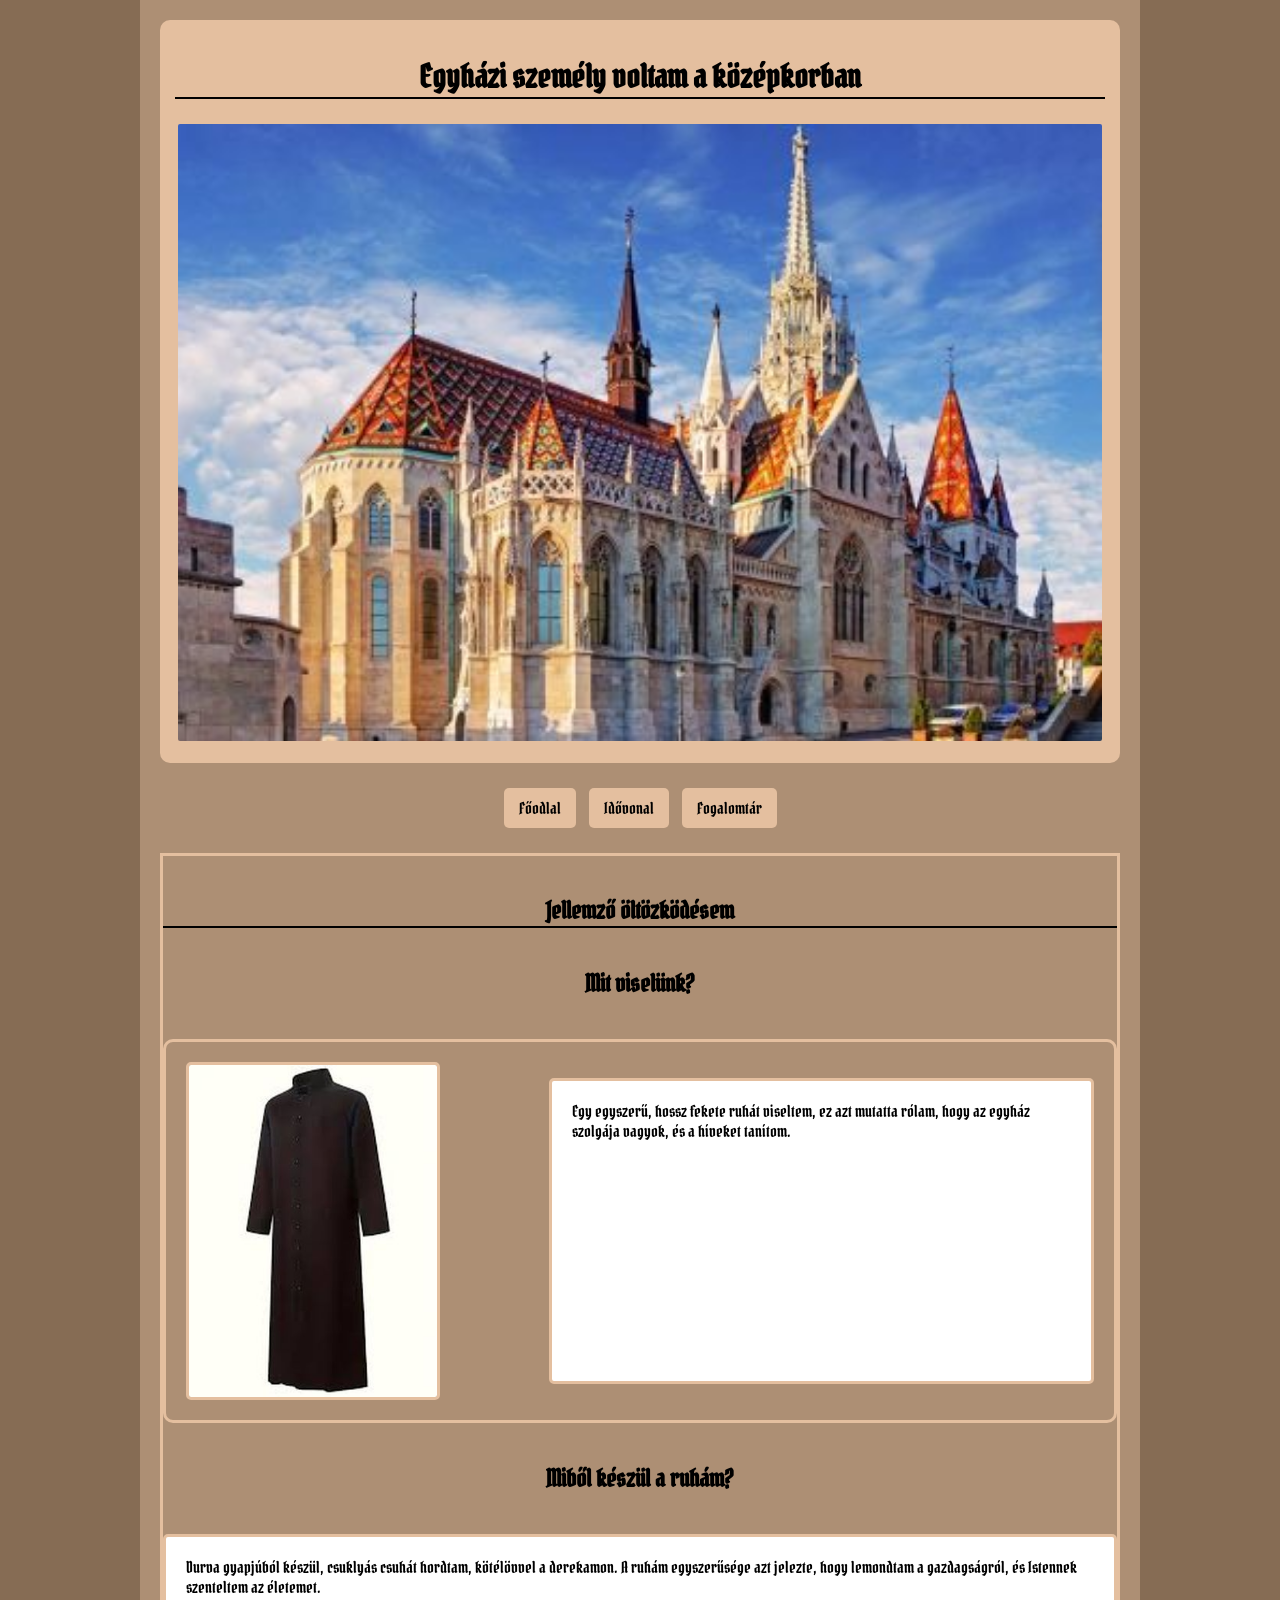
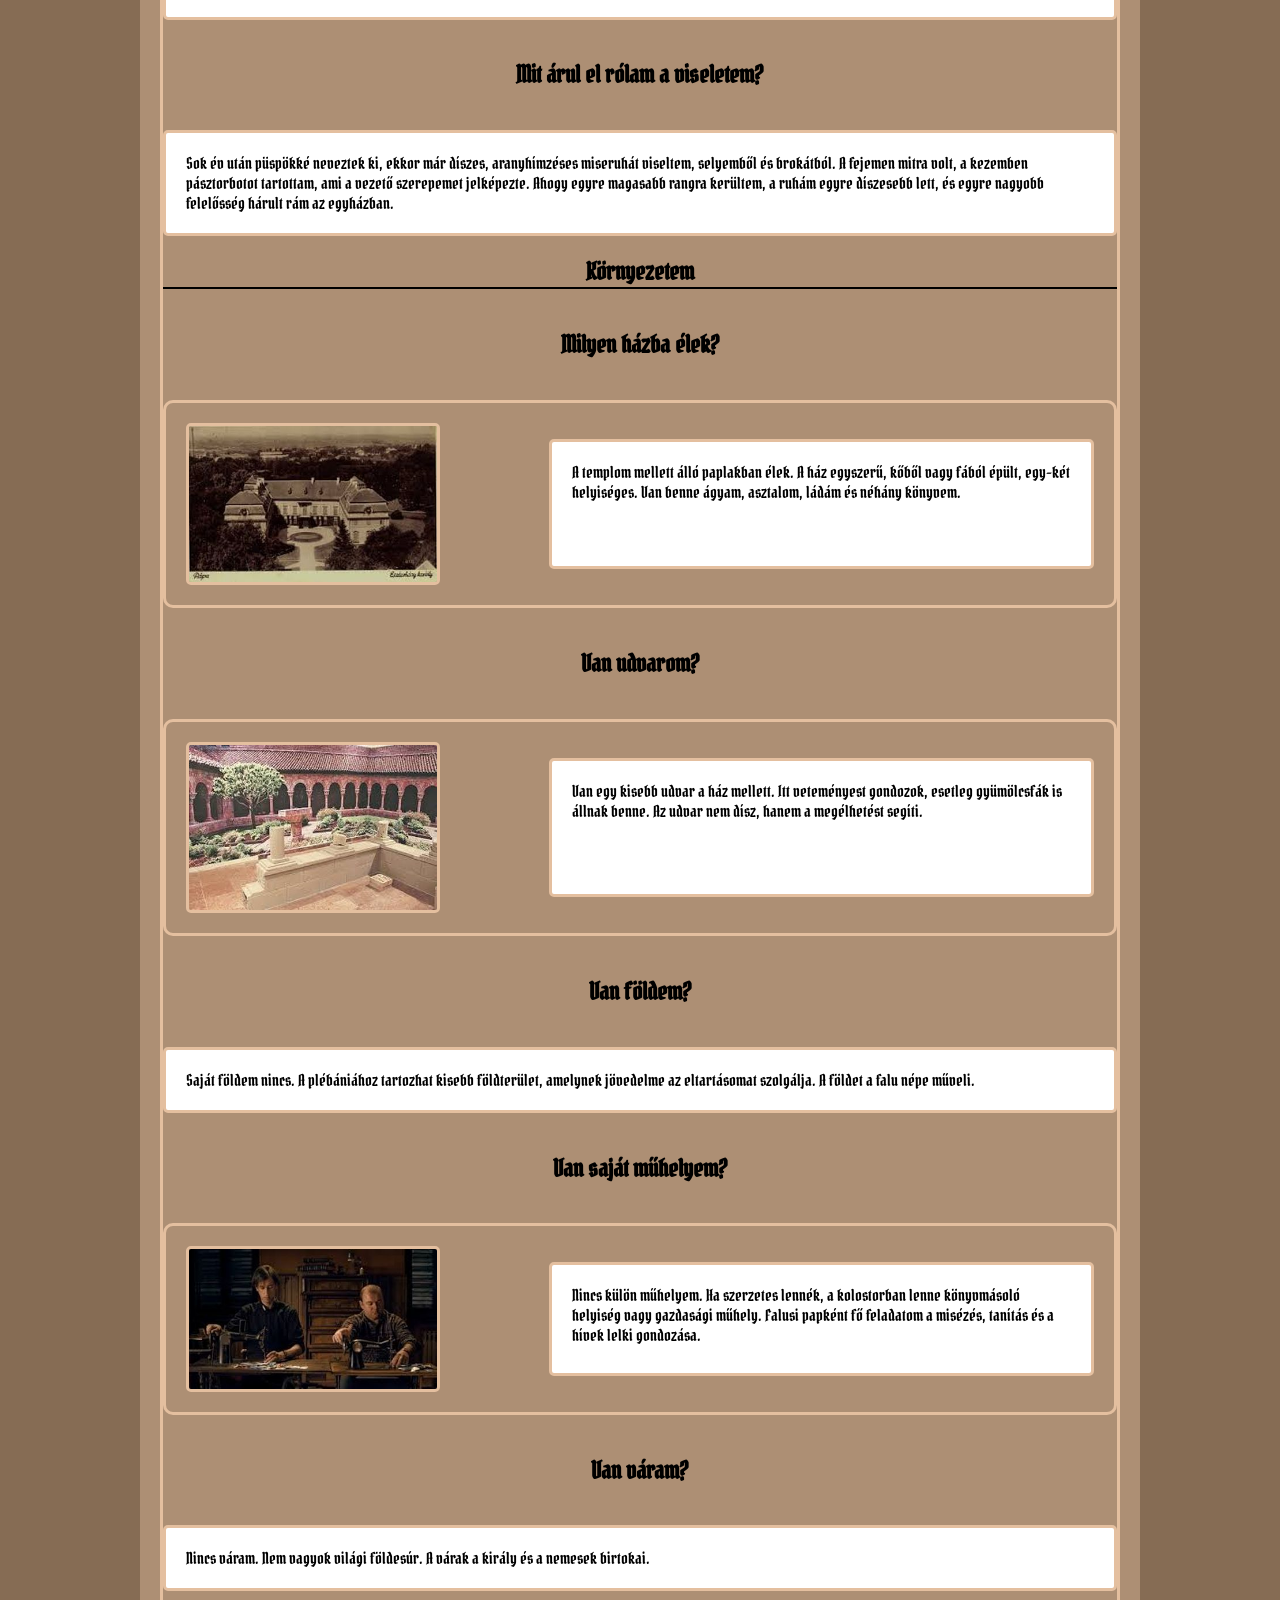
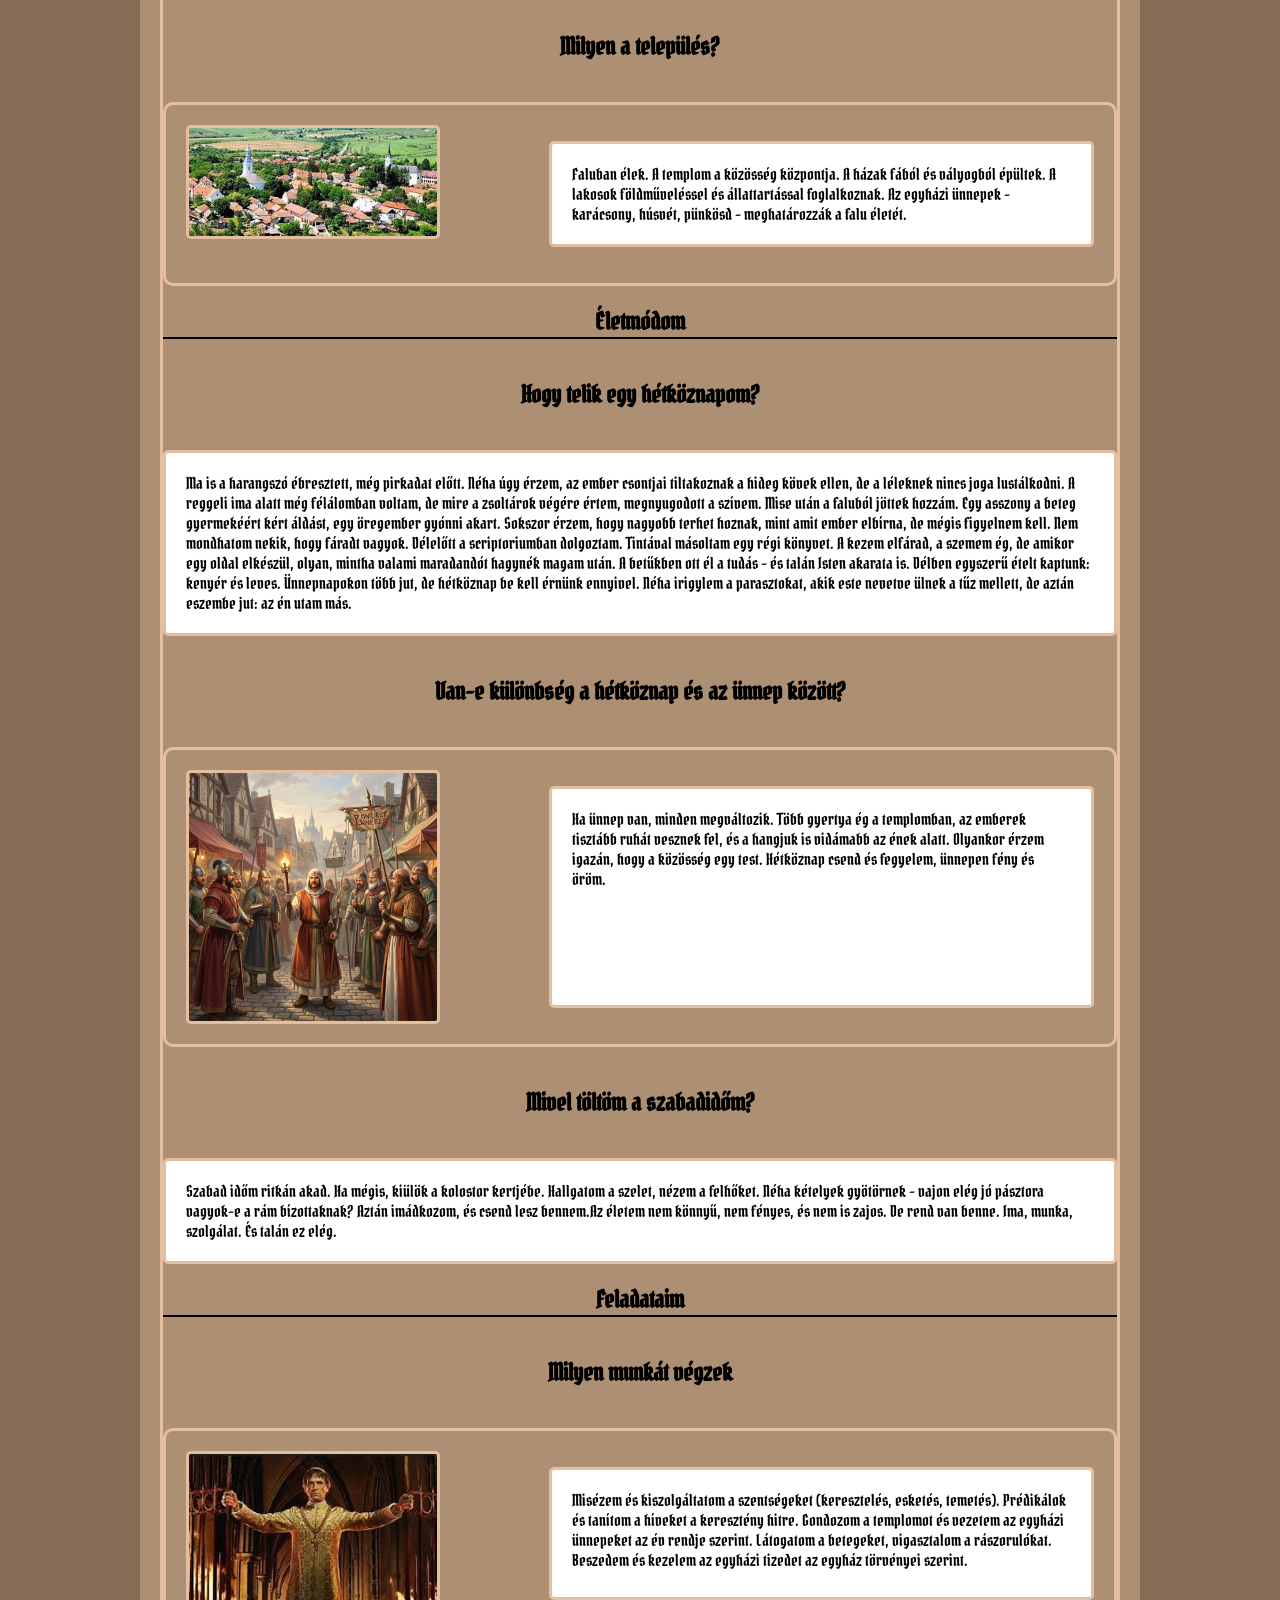
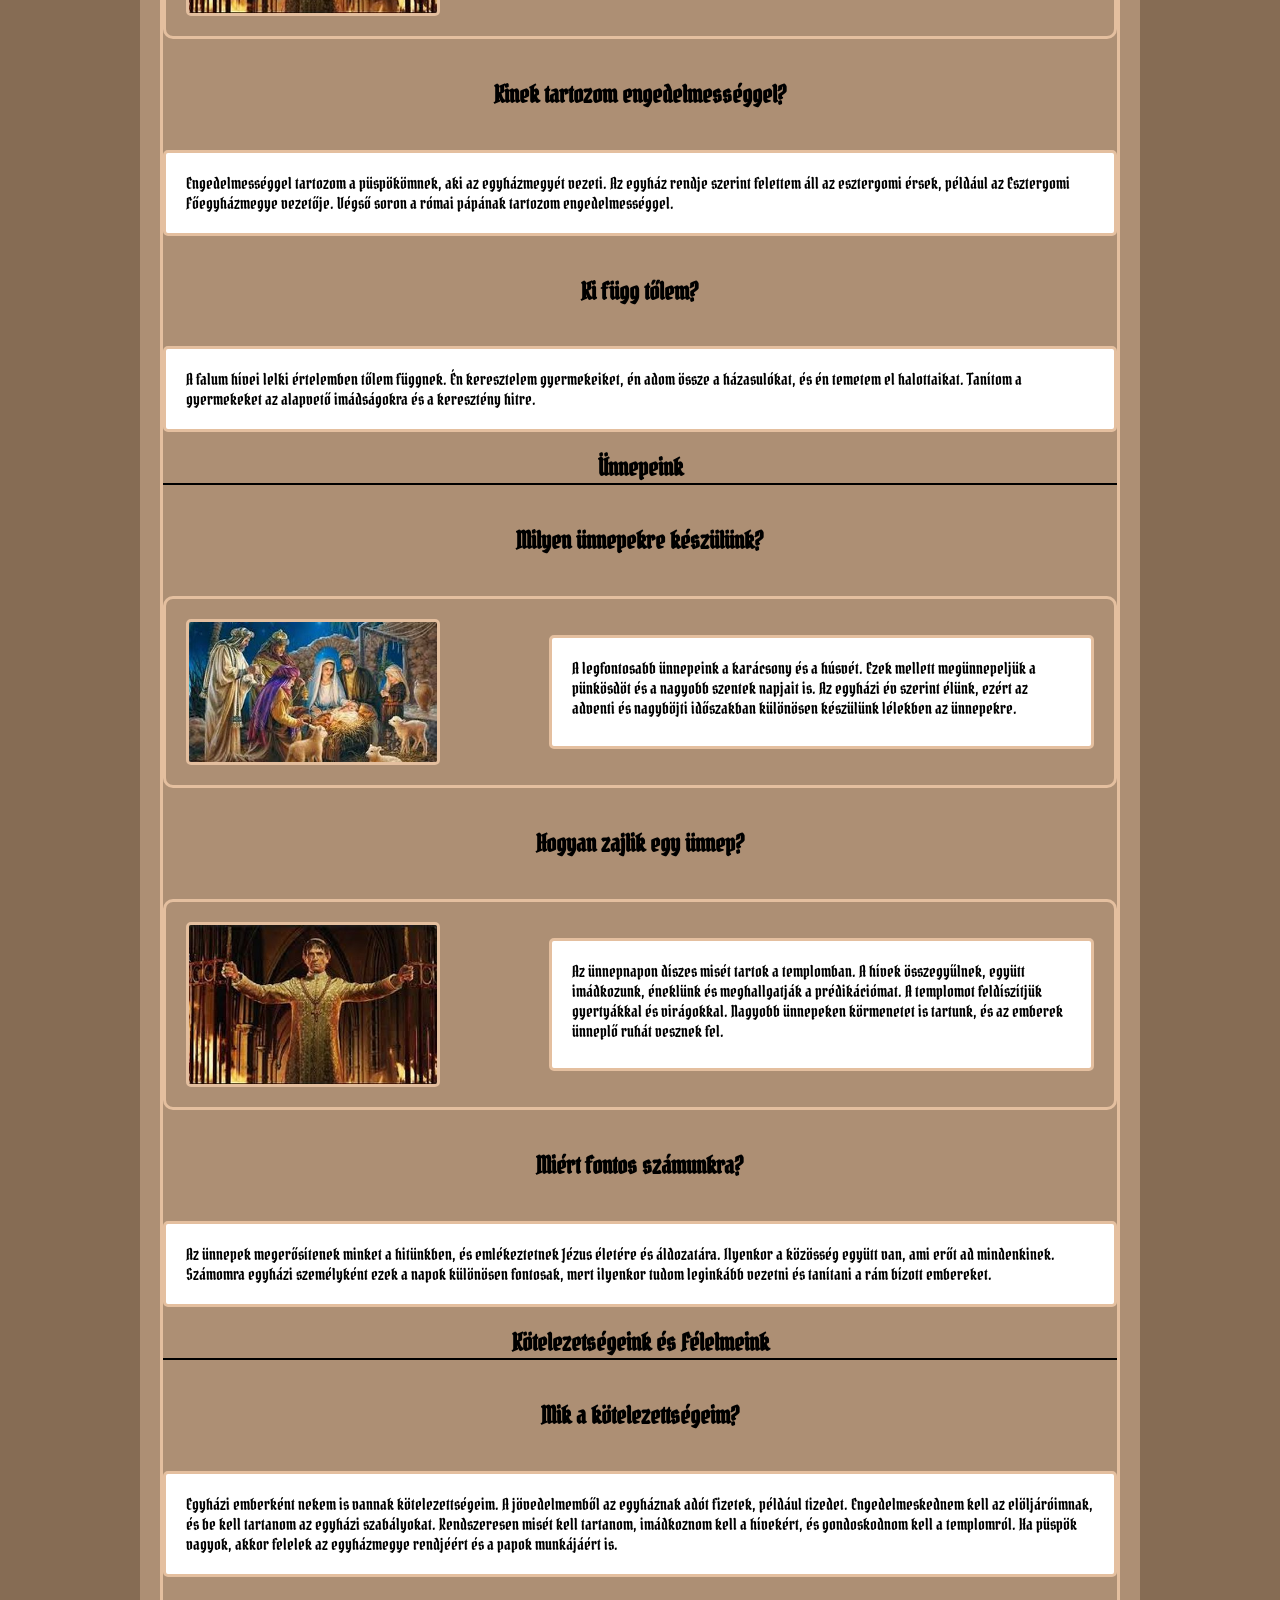
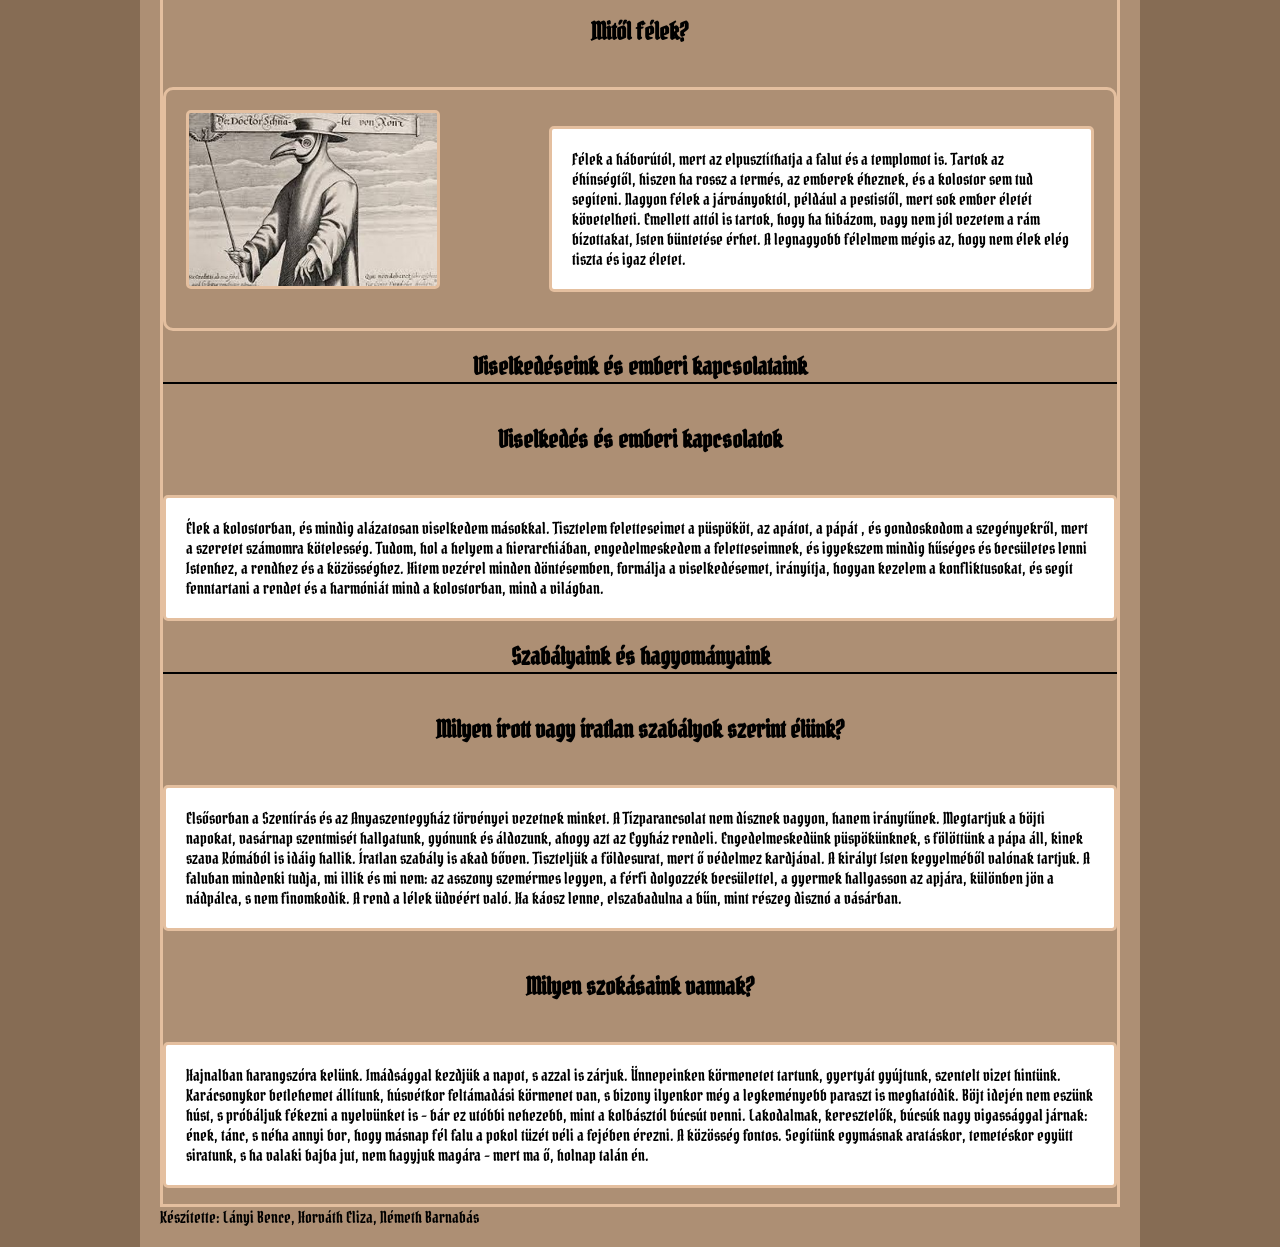
==== commit 06f7b852: "betű típus középkori" ====
--- a/index.html
+++ b/index.html
@@ -7,6 +7,9 @@
       name="description"
       content="Papság, Középkori, Középkori Papság, Imádkozás, "
     />
+    <link rel="preconnect" href="https://fonts.googleapis.com">
+<link rel="preconnect" href="https://fonts.gstatic.com" crossorigin>
+<link href="https://fonts.googleapis.com/css2?family=Pirata+One&display=swap" rel="stylesheet">
     <meta name="keywords" content="Papság, Középkor, Imádkozás" />
     <link rel="stylesheet" href="html/formazasok.css" />
     <link rel="stylesheet" href="index.css" />
--- a/html/formazasok.css
+++ b/html/formazasok.css
@@ -1,4 +1,8 @@
+*{
+    box-sizing: border-box;
+}
 main{
+    font-family:"Pirata One", system-ui;;
     width: 80%;
     max-width: 1000px;
     margin: auto;
--- a/index.css
+++ b/index.css
@@ -29,7 +29,6 @@
     display: grid;
     grid-template-columns: 2fr 3fr;
     padding: 20px;
-    margin: 20px;
     border: solid rgba(228,191,159) 3px;
     border-radius: 10px;
 }
@@ -37,4 +36,14 @@
 article {
     border: solid rgba(228,191,159) 3px;
     padding-top: 20px;
+}
+
+@media (max-width: 600px) {
+
+    .elrendezes
+     {
+        width: 100%;
+        grid-template-columns: 1fr;
+        gap: 10px;
+    }
 }
